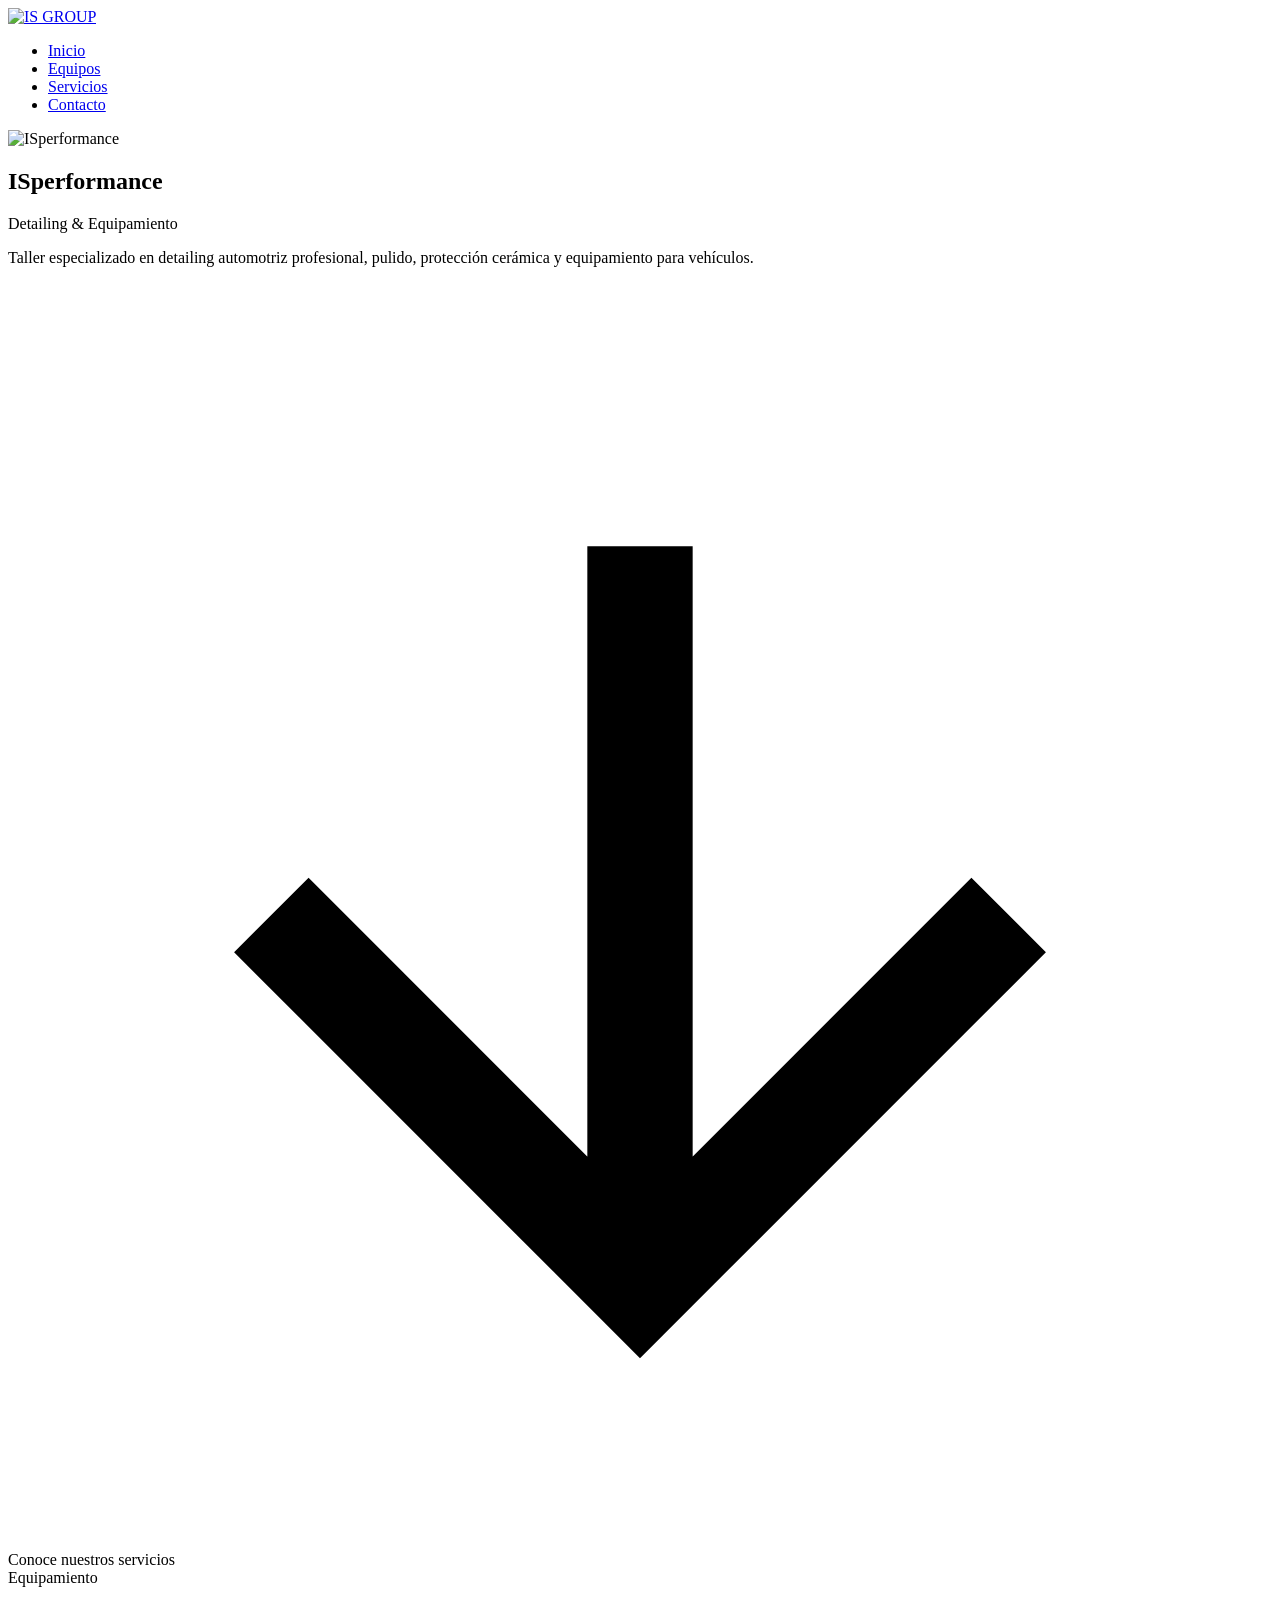
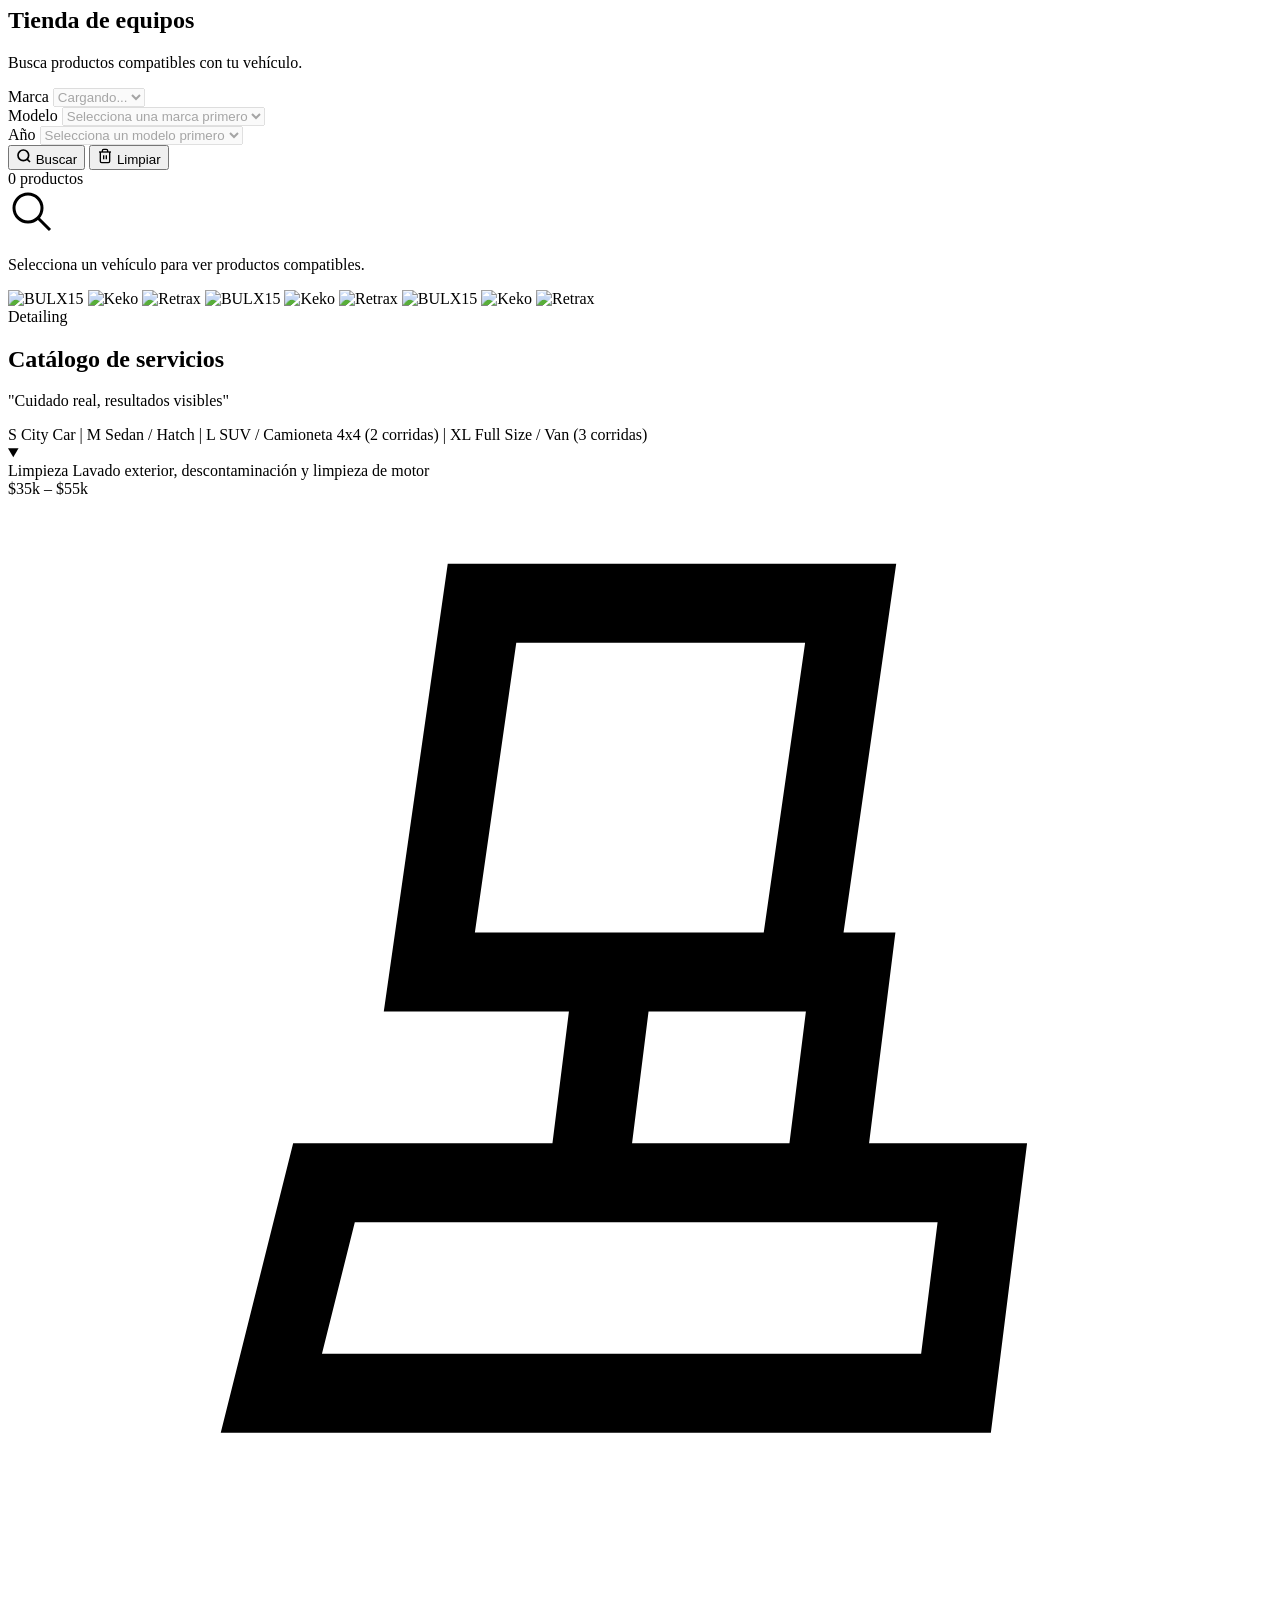
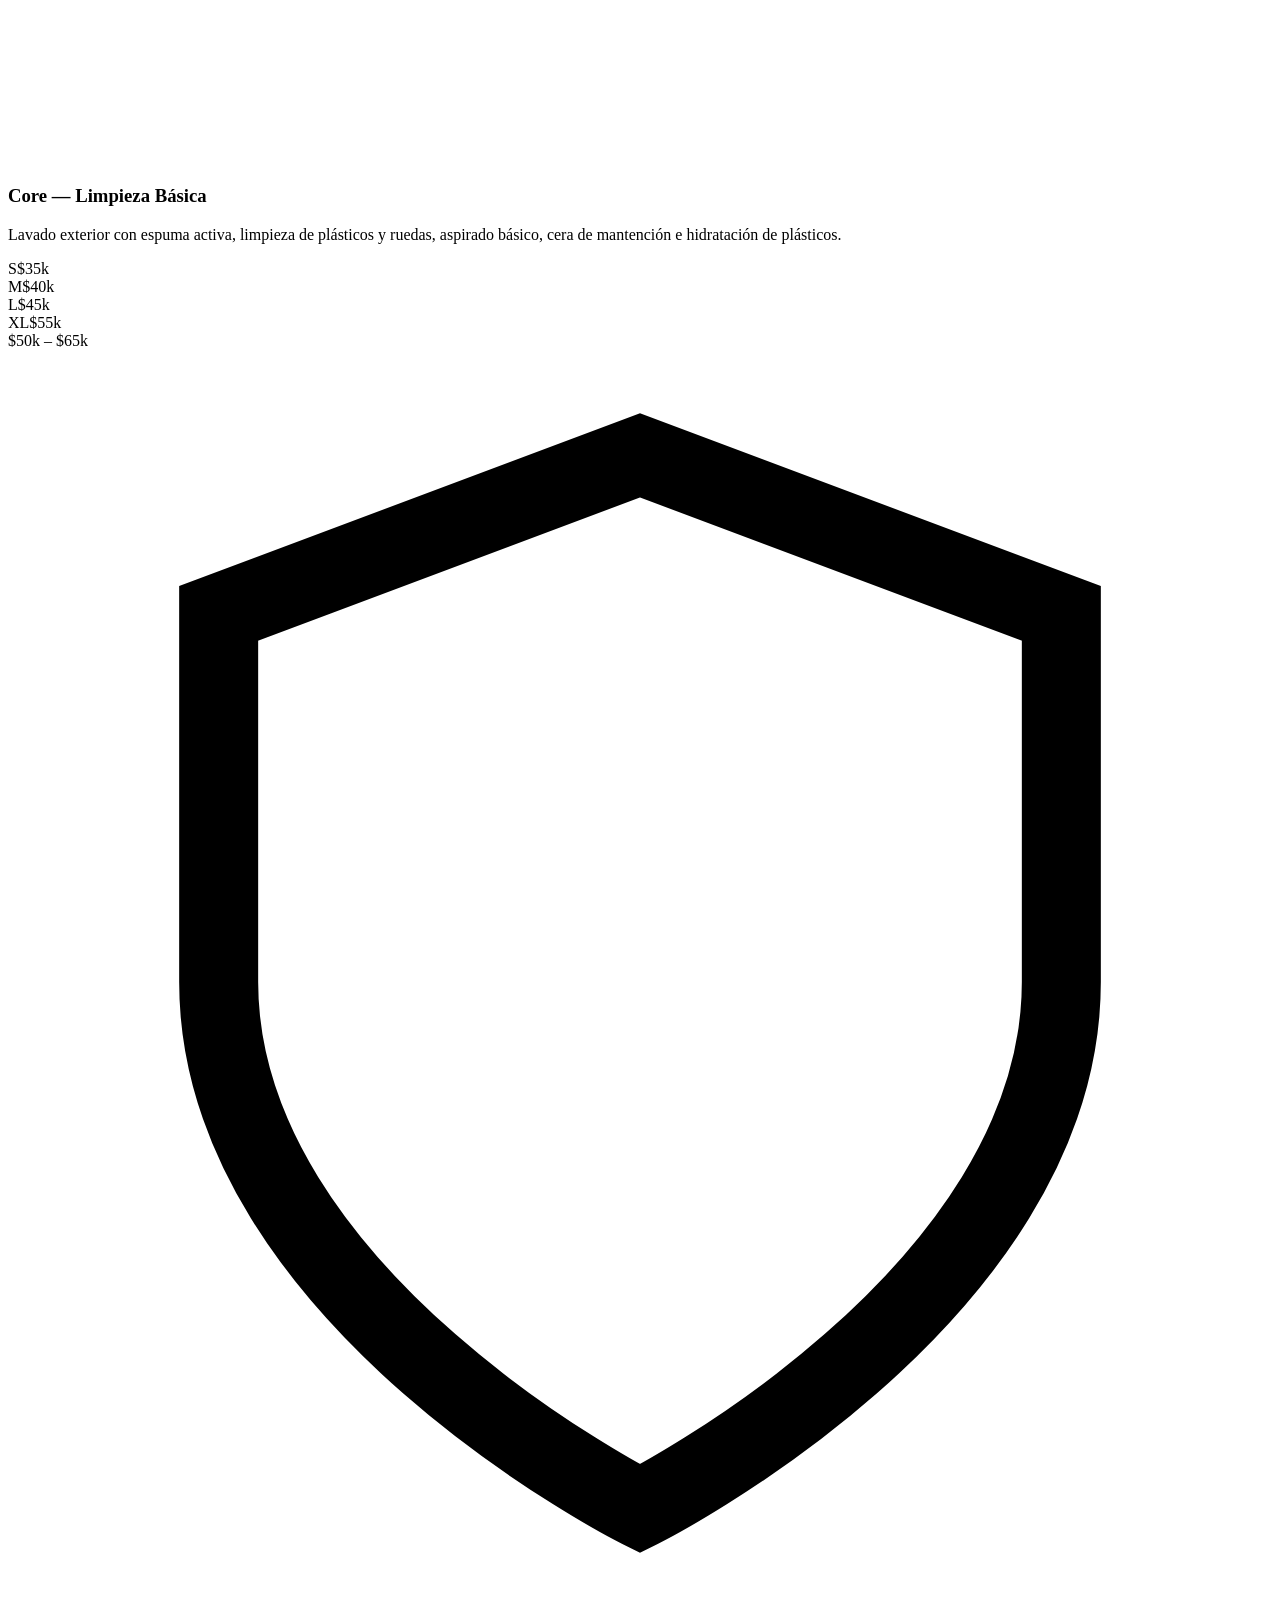
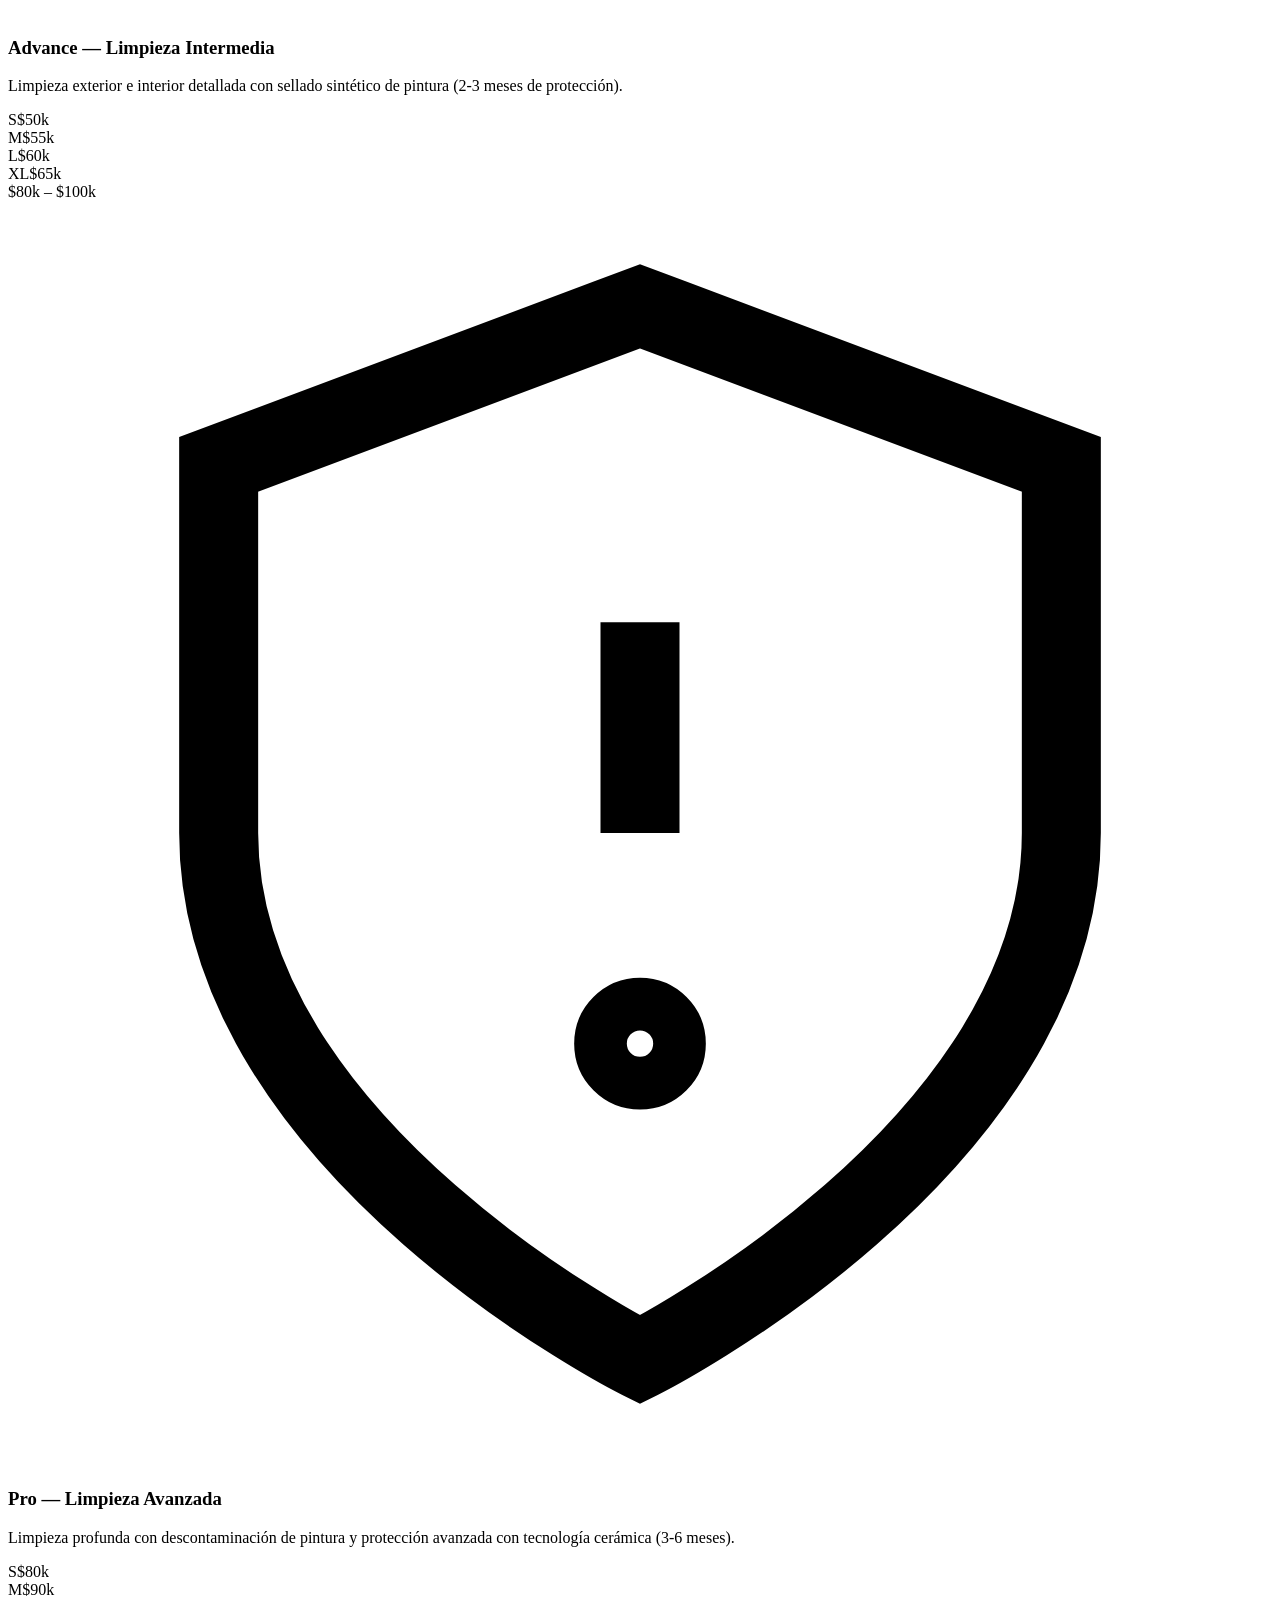
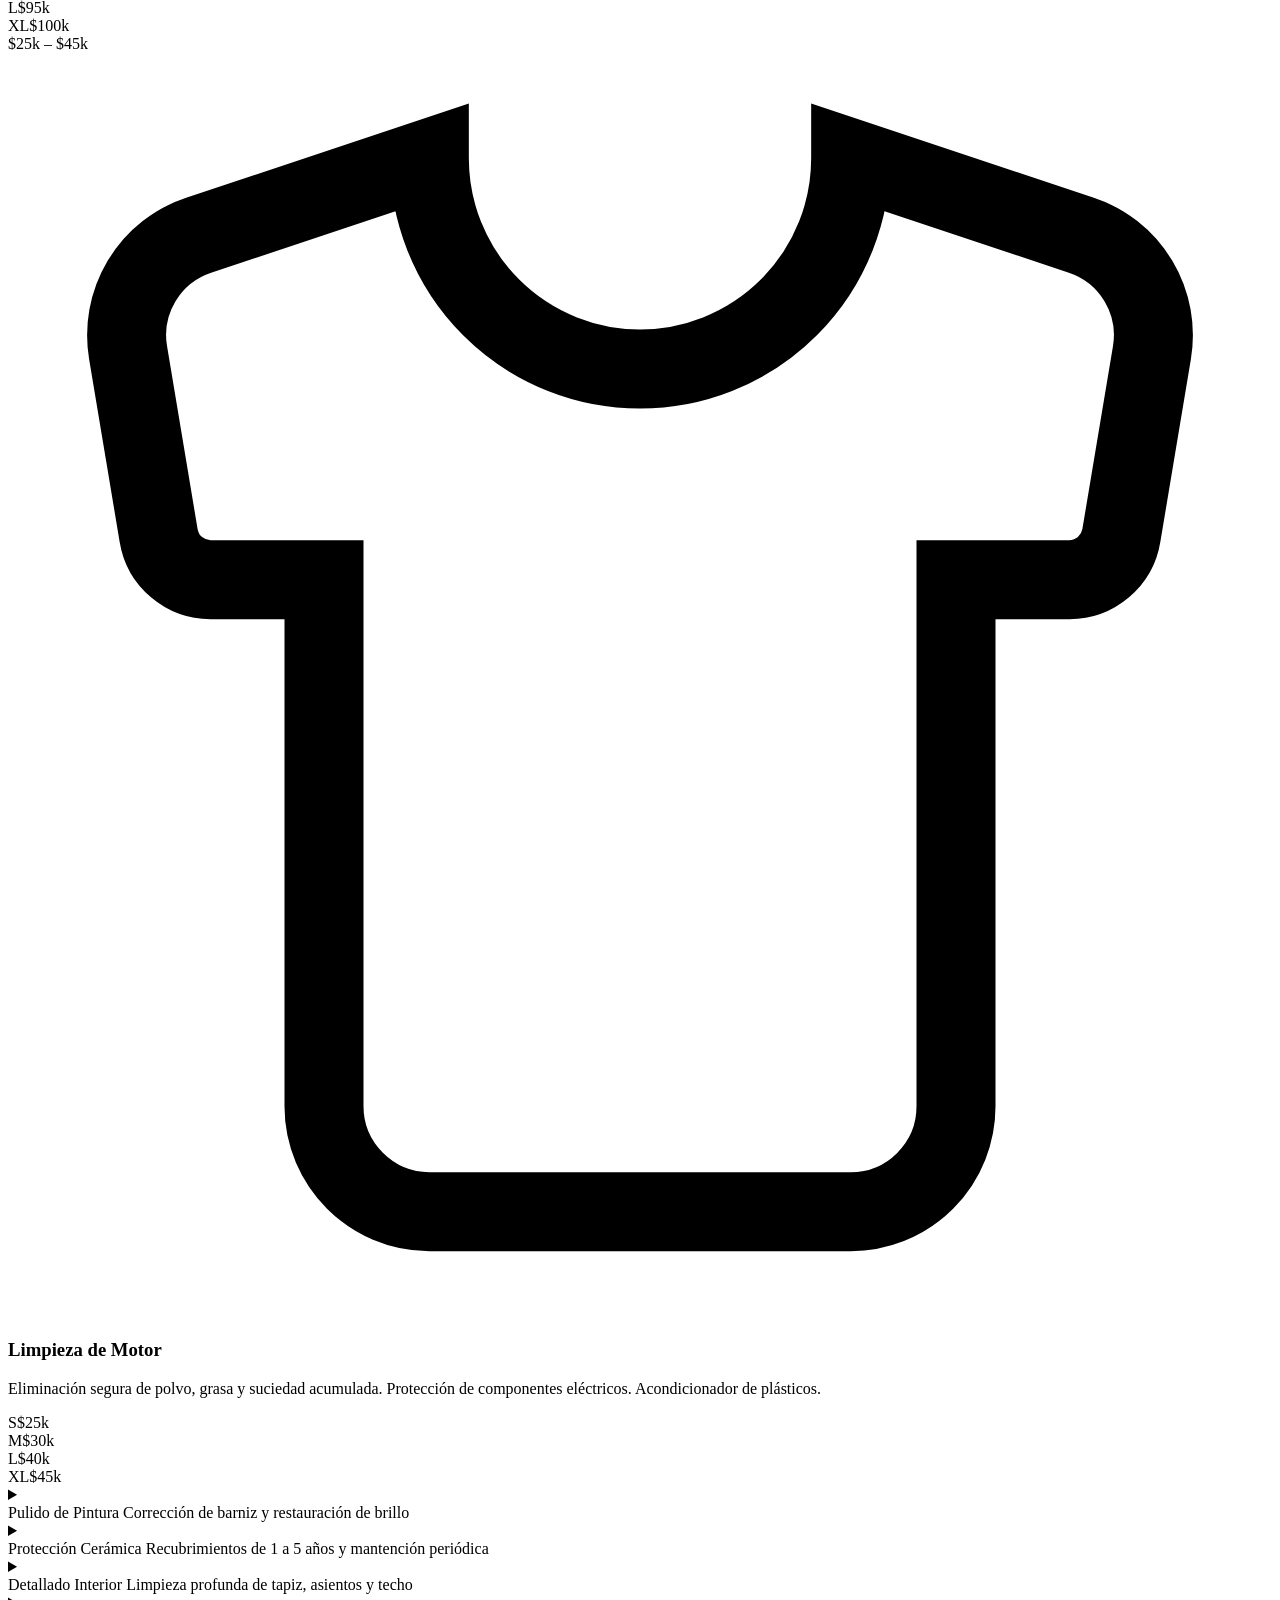
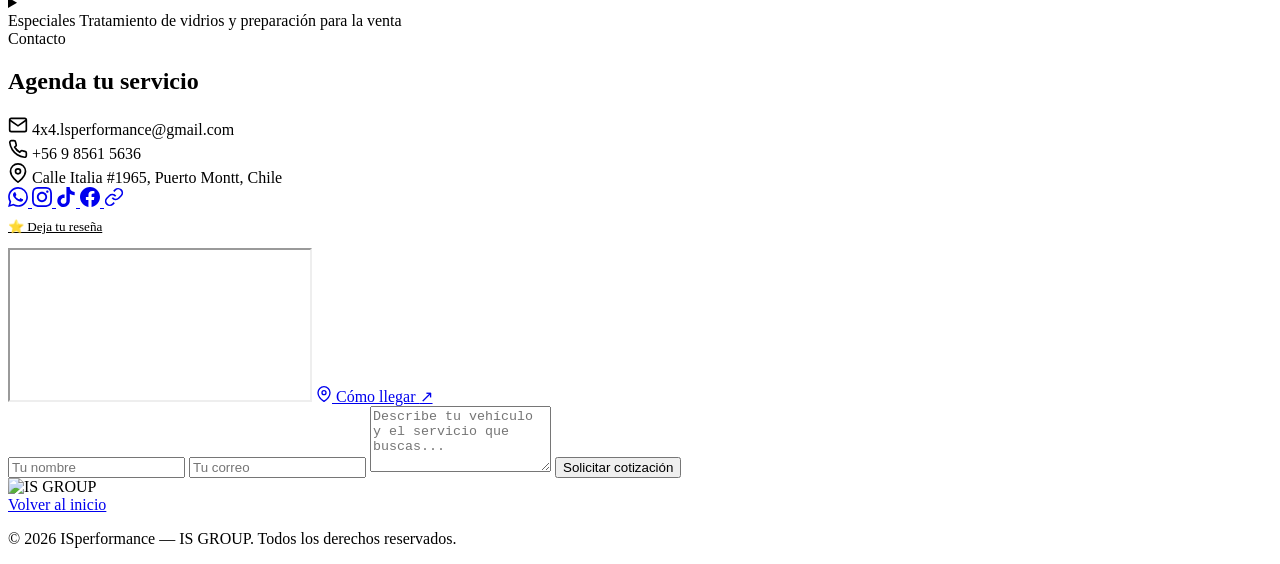
==== index.html @ ec6e4e6e "fix: emojis en mensaje WhatsApp usando unicode escape Co-Authored-By: Claude Sonnet 4.6 <noreply@ant" ====
<!DOCTYPE html>
<html lang="es">
<head>
  <meta charset="UTF-8" />
  <meta name="viewport" content="width=device-width, initial-scale=1.0" />
  <title>ISperformance - Detailing & Equipamiento</title>
  <meta name="description" content="ISperformance - Taller de detailing automotriz y equipamiento." />
  <link rel="preconnect" href="https://fonts.googleapis.com" />
  <link rel="preconnect" href="https://fonts.gstatic.com" crossorigin />
  <link href="https://fonts.googleapis.com/css2?family=Inter:wght@400;500;600;700;800;900&display=swap" rel="stylesheet" />
  <link rel="stylesheet" href="css/style.css?v=13" />
  <link rel="icon" type="image/png" href="assets/images/favicon.png" />
</head>
<body class="subpage isperformance-page">

  <!-- NAV -->
  <nav class="navbar">
    <div class="container nav-container">
      <a href="https://daretoh.github.io/ISGROUP/" class="logo">
        <img src="assets/images/ISGROUP-pb2.png" alt="IS GROUP" class="logo-img" />
      </a>
      <ul class="nav-links">
        <li><a href="https://daretoh.github.io/ISGROUP/" class="nav-link">Inicio</a></li>
        <li><a href="#equipos" class="nav-link">Equipos</a></li>
        <li><a href="#servicios" class="nav-link active">Servicios</a></li>
        <li><a href="#contacto" class="nav-link">Contacto</a></li>
      </ul>
    </div>
  </nav>

  <!-- HERO -->
  <section class="page-hero slide-section slide-center">
    <div class="container page-hero-content">
      <div class="page-hero-logo">
        <img src="assets/images/ISperformanceLogo.png" alt="ISperformance" />
      </div>
      <h1 class="page-hero-title">ISperformance</h1>
      <p class="page-hero-sub">Detailing &amp; Equipamiento</p>
      <p class="page-hero-desc">
        Taller especializado en detailing automotriz profesional,
        pulido, protección cerámica y equipamiento para vehículos.
      </p>
    </div>
    <div class="scroll-hint">
      <svg viewBox="0 0 24 24" fill="none" stroke="currentColor" stroke-width="2"><path d="M12 5v14M5 12l7 7 7-7"/></svg>
      <span>Conoce nuestros servicios</span>
    </div>
  </section>

  <!-- EQUIPOS / TIENDA -->
  <section class="equipos-tienda slide-section slide-top bg-slide-dim reveal" id="equipos">
    <div class="container">
      <div class="section-header">
        <span class="section-tag">Equipamiento</span>
        <h2 class="section-title">Tienda de equipos</h2>
        <p class="section-desc">Busca productos compatibles con tu vehículo.</p>
      </div>

      <div class="filtro-card">
        <div class="filtro-grid">
          <div class="filtro-field">
            <label for="filtro-marca">Marca</label>
            <select id="filtro-marca" disabled>
              <option value="">Cargando...</option>
            </select>
          </div>
          <div class="filtro-field">
            <label for="filtro-modelo">Modelo</label>
            <select id="filtro-modelo" disabled>
              <option value="">Selecciona una marca primero</option>
            </select>
          </div>
          <div class="filtro-field">
            <label for="filtro-ano">Año</label>
            <select id="filtro-ano" disabled>
              <option value="">Selecciona un modelo primero</option>
            </select>
          </div>
          <div class="filtro-actions">
            <button class="btn btn-primary" id="filtro-buscar">
              <svg width="16" height="16" viewBox="0 0 24 24" fill="none" stroke="currentColor" stroke-width="2.5"><circle cx="11" cy="11" r="8"/><path d="m21 21-4.35-4.35"/></svg>
              Buscar
            </button>
            <button class="btn btn-secondary" id="filtro-limpiar">
              <svg width="16" height="16" viewBox="0 0 24 24" fill="none" stroke="currentColor" stroke-width="2"><path d="M3 6h18"/><path d="M8 6V4a2 2 0 0 1 2-2h4a2 2 0 0 1 2 2v2"/><path d="M19 6v14a2 2 0 0 1-2 2H7a2 2 0 0 1-2-2V6"/><path d="M10 11v6"/><path d="M14 11v6"/></svg>
              Limpiar
            </button>
          </div>
        </div>
      </div>

      <div class="equipos-total" id="equipos-total">0 productos</div>

      <div id="equipos-resultados">
        <div class="equipos-empty">
          <svg width="48" height="48" viewBox="0 0 24 24" fill="none" stroke="currentColor" stroke-width="1.5"><path d="M21 21l-6-6m2-5a7 7 0 11-14 0 7 7 0 0114 0z"/></svg>
          <p>Selecciona un vehículo para ver productos compatibles.</p>
        </div>
      </div>
    </div>
  </section>

  <!-- MARCAS / PROVEEDORES -->
  <section class="marcas slide-section" id="marcas">
    <div class="container">
      <div class="marcas-track">
        <div class="marcas-strip">
          <img src="img/logos/BULX15_LOGO.png" alt="BULX15" loading="lazy" />
          <img src="img/logos/LOGO_KEKO.png" alt="Keko" loading="lazy" />
          <img src="img/logos/RETRAX.png" alt="Retrax" loading="lazy" />
          <img src="img/logos/BULX15_LOGO.png" alt="BULX15" loading="lazy" />
          <img src="img/logos/LOGO_KEKO.png" alt="Keko" loading="lazy" />
          <img src="img/logos/RETRAX.png" alt="Retrax" loading="lazy" />
          <img src="img/logos/BULX15_LOGO.png" alt="BULX15" loading="lazy" />
          <img src="img/logos/LOGO_KEKO.png" alt="Keko" loading="lazy" />
          <img src="img/logos/RETRAX.png" alt="Retrax" loading="lazy" />
        </div>
      </div>
    </div>
  </section>

  <!-- SERVICIOS DETAILING -->
  <section class="servicios slide-section slide-top bg-slide-alt reveal" id="servicios">
    <div class="container">
      <div class="section-header">
        <span class="section-tag">Detailing</span>
        <h2 class="section-title">Catálogo de servicios</h2>
        <p class="section-desc">"Cuidado real, resultados visibles"</p>
      </div>

      <div class="size-legend">
        <span class="size-tag">S</span> City Car <span class="size-div">|</span>
        <span class="size-tag">M</span> Sedan / Hatch <span class="size-div">|</span>
        <span class="size-tag">L</span> SUV / Camioneta 4x4 (2 corridas) <span class="size-div">|</span>
        <span class="size-tag">XL</span> Full Size / Van (3 corridas)
      </div>

      <details class="serv-cat-details" open>
        <summary class="serv-cat-summary">
          <div class="serv-cat-summary-left">
            <span class="serv-cat-title">Limpieza</span>
            <span class="serv-cat-resumen">Lavado exterior, descontaminación y limpieza de motor</span>
          </div>
        </summary>
        <div class="servicios-grid">
          <article class="servicio-card">
            <div class="servicio-price">$35k – $55k</div>
            <div class="servicio-icon">
              <svg viewBox="0 0 24 24" fill="none" stroke="currentColor" stroke-width="1.5"><path d="M14.5 2H9l-1 7h8l-.5 4H6l-1 4h13l.5-4H11l.5-4H15l1-7Z"/></svg>
            </div>
            <h3>Core — Limpieza Básica</h3>
            <p>Lavado exterior con espuma activa, limpieza de plásticos y ruedas, aspirado básico, cera de mantención e hidratación de plásticos.</p>
            <div class="servicio-grid-precios">
              <div class="servicio-size-row"><span class="size-label">S</span><span class="price-label">$35k</span></div>
              <div class="servicio-size-row"><span class="size-label">M</span><span class="price-label">$40k</span></div>
              <div class="servicio-size-row"><span class="size-label">L</span><span class="price-label">$45k</span></div>
              <div class="servicio-size-row"><span class="size-label">XL</span><span class="price-label">$55k</span></div>
            </div>
          </article>
          <article class="servicio-card">
            <div class="servicio-price">$50k – $65k</div>
            <div class="servicio-icon">
              <svg viewBox="0 0 24 24" fill="none" stroke="currentColor" stroke-width="1.5"><path d="M12 22s8-4 8-10V5l-8-3-8 3v7c0 6 8 10 8 10z"/></svg>
            </div>
            <h3>Advance — Limpieza Intermedia</h3>
            <p>Limpieza exterior e interior detallada con sellado sintético de pintura (2-3 meses de protección).</p>
            <div class="servicio-grid-precios">
              <div class="servicio-size-row"><span class="size-label">S</span><span class="price-label">$50k</span></div>
              <div class="servicio-size-row"><span class="size-label">M</span><span class="price-label">$55k</span></div>
              <div class="servicio-size-row"><span class="size-label">L</span><span class="price-label">$60k</span></div>
              <div class="servicio-size-row"><span class="size-label">XL</span><span class="price-label">$65k</span></div>
            </div>
          </article>
          <article class="servicio-card">
            <div class="servicio-price">$80k – $100k</div>
            <div class="servicio-icon">
              <svg viewBox="0 0 24 24" fill="none" stroke="currentColor" stroke-width="1.5"><path d="M12 22s8-4 8-10V5l-8-3-8 3v7c0 6 8 10 8 10z"/><path d="M12 8v4"/><circle cx="12" cy="16" r=".5"/></svg>
            </div>
            <h3>Pro — Limpieza Avanzada</h3>
            <p>Limpieza profunda con descontaminación de pintura y protección avanzada con tecnología cerámica (3-6 meses).</p>
            <div class="servicio-grid-precios">
              <div class="servicio-size-row"><span class="size-label">S</span><span class="price-label">$80k</span></div>
              <div class="servicio-size-row"><span class="size-label">M</span><span class="price-label">$90k</span></div>
              <div class="servicio-size-row"><span class="size-label">L</span><span class="price-label">$95k</span></div>
              <div class="servicio-size-row"><span class="size-label">XL</span><span class="price-label">$100k</span></div>
            </div>
          </article>
          <article class="servicio-card">
            <div class="servicio-price">$25k – $45k</div>
            <div class="servicio-icon">
              <svg viewBox="0 0 24 24" fill="none" stroke="currentColor" stroke-width="1.5"><path d="M20.38 3.46 16 2a4 4 0 0 1-8 0L3.62 3.46a2 2 0 0 0-1.34 2.23l.58 3.47a1 1 0 0 0 .99.84H6v10c0 1.1.9 2 2 2h8a2 2 0 0 0 2-2V10h2.15a1 1 0 0 0 .99-.84l.58-3.47a2 2 0 0 0-1.34-2.23z"/></svg>
            </div>
            <h3>Limpieza de Motor</h3>
            <p>Eliminación segura de polvo, grasa y suciedad acumulada. Protección de componentes eléctricos. Acondicionador de plásticos.</p>
            <div class="servicio-grid-precios">
              <div class="servicio-size-row"><span class="size-label">S</span><span class="price-label">$25k</span></div>
              <div class="servicio-size-row"><span class="size-label">M</span><span class="price-label">$30k</span></div>
              <div class="servicio-size-row"><span class="size-label">L</span><span class="price-label">$40k</span></div>
              <div class="servicio-size-row"><span class="size-label">XL</span><span class="price-label">$45k</span></div>
            </div>
          </article>
        </div>
      </details>

      <details class="serv-cat-details">
        <summary class="serv-cat-summary">
          <div class="serv-cat-summary-left">
            <span class="serv-cat-title">Pulido de Pintura</span>
            <span class="serv-cat-resumen">Corrección de barniz y restauración de brillo</span>
          </div>
        </summary>
        <div class="servicios-grid">
          <article class="servicio-card">
            <div class="servicio-price">$120k – $170k</div>
            <div class="servicio-icon">
              <svg viewBox="0 0 24 24" fill="none" stroke="currentColor" stroke-width="1.5"><circle cx="12" cy="12" r="3"/><path d="M12 1v2M12 21v2M4.22 4.22l1.42 1.42M18.36 18.36l1.42 1.42M1 12h2M21 12h2M4.22 19.78l1.42-1.42M18.36 5.64l1.42-1.42"/></svg>
            </div>
            <h3>Pulido Estándar</h3>
            <p>Corrección estética del barniz, eliminación visible de rayas superficiales y mejora notable del brillo. 9-11 hrs. Recomendado con tratamiento cerámico (1-2 años).</p>
            <div class="servicio-grid-precios">
              <div class="servicio-size-row"><span class="size-label">S</span><span class="price-label">$120k</span></div>
              <div class="servicio-size-row"><span class="size-label">M</span><span class="price-label">$140k</span></div>
              <div class="servicio-size-row"><span class="size-label">L</span><span class="price-label">$150k</span></div>
              <div class="servicio-size-row"><span class="size-label">XL</span><span class="price-label">$170k</span></div>
            </div>
          </article>
          <article class="servicio-card">
            <div class="servicio-price">$170k – $230k</div>
            <div class="servicio-icon">
              <svg viewBox="0 0 24 24" fill="none" stroke="currentColor" stroke-width="1.5"><circle cx="12" cy="12" r="3"/><path d="M12 1v2M12 21v2M4.22 4.22l1.42 1.42M18.36 18.36l1.42 1.42M1 12h2M21 12h2M4.22 19.78l1.42-1.42M18.36 5.64l1.42-1.42"/><path d="M12 2L2 7l10 5 10-5-10-5z"/></svg>
            </div>
            <h3>Pulido Premium</h3>
            <p>Corrección avanzada del barniz, reducción de rayas medias y profundas, restauración profunda del brillo. 15-16 hrs. Incluye impermeabilizante de vidrios.</p>
            <div class="servicio-grid-precios">
              <div class="servicio-size-row"><span class="size-label">S</span><span class="price-label">$170k</span></div>
              <div class="servicio-size-row"><span class="size-label">M</span><span class="price-label">$190k</span></div>
              <div class="servicio-size-row"><span class="size-label">L</span><span class="price-label">$210k</span></div>
              <div class="servicio-size-row"><span class="size-label">XL</span><span class="price-label">$230k</span></div>
            </div>
          </article>
        </div>
      </details>

      <details class="serv-cat-details">
        <summary class="serv-cat-summary">
          <div class="serv-cat-summary-left">
            <span class="serv-cat-title">Protección Cerámica</span>
            <span class="serv-cat-resumen">Recubrimientos de 1 a 5 años y mantención periódica</span>
          </div>
        </summary>
        <div class="servicios-grid">
          <article class="servicio-card">
            <div class="servicio-price">$200k – $350k</div>
            <div class="servicio-icon">
              <svg viewBox="0 0 24 24" fill="none" stroke="currentColor" stroke-width="1.5"><path d="M12 22s8-4 8-10V5l-8-3-8 3v7c0 6 8 10 8 10z"/><polygon points="12 2 15.09 8.26 22 9.27 17 14.14 18.18 21.02 12 17.77 5.82 21.02 7 14.14 2 9.27 8.91 8.26 12 2"/></svg>
            </div>
            <h3>Cerámico 1 año</h3>
            <p>Protección cerámica con preparación completa. Incluye pulido de preparación, cerámico para pintura y vidrios. 2-3 días.</p>
            <div class="servicio-grid-precios">
              <div class="servicio-size-row"><span class="size-label">S</span><span class="price-label">$200k</span></div>
              <div class="servicio-size-row"><span class="size-label">M</span><span class="price-label">$250k</span></div>
              <div class="servicio-size-row"><span class="size-label">L</span><span class="price-label">$300k</span></div>
              <div class="servicio-size-row"><span class="size-label">XL</span><span class="price-label">$350k</span></div>
            </div>
          </article>
          <article class="servicio-card">
            <div class="servicio-price">$250k – $400k</div>
            <div class="servicio-icon">
              <svg viewBox="0 0 24 24" fill="none" stroke="currentColor" stroke-width="1.5"><path d="M12 22s8-4 8-10V5l-8-3-8 3v7c0 6 8 10 8 10z"/><polygon points="12 2 15.09 8.26 22 9.27 17 14.14 18.18 21.02 12 17.77 5.82 21.02 7 14.14 2 9.27 8.91 8.26 12 2"/><polygon points="12 2 15.09 8.26 22 9.27 17 14.14 18.18 21.02 12 17.77 5.82 21.02 7 14.14 2 9.27 8.91 8.26 12 2"/></svg>
            </div>
            <h3>Cerámico 2 años</h3>
            <p>Protección extendida con pulido estándar, limpieza de motor y tapiz. Recubrimiento cerámico con duración de 2 años. 2-3 días.</p>
            <div class="servicio-grid-precios">
              <div class="servicio-size-row"><span class="size-label">S</span><span class="price-label">$250k</span></div>
              <div class="servicio-size-row"><span class="size-label">M</span><span class="price-label">$300k</span></div>
              <div class="servicio-size-row"><span class="size-label">L</span><span class="price-label">$350k</span></div>
              <div class="servicio-size-row"><span class="size-label">XL</span><span class="price-label">$400k</span></div>
            </div>
          </article>
          <article class="servicio-card">
            <div class="servicio-price">$300k – $450k</div>
            <div class="servicio-icon">
              <svg viewBox="0 0 24 24" fill="none" stroke="currentColor" stroke-width="1.5"><path d="M12 22s8-4 8-10V5l-8-3-8 3v7c0 6 8 10 8 10z"/><polygon points="12 2 15.09 8.26 22 9.27 17 14.14 18.18 21.02 12 17.77 5.82 21.02 7 14.14 2 9.27 8.91 8.26 12 2"/><polygon points="12 2 15.09 8.26 22 9.27 17 14.14 18.18 21.02 12 17.77 5.82 21.02 7 14.14 2 9.27 8.91 8.26 12 2"/><polygon points="12 2 15.09 8.26 22 9.27 17 14.14 18.18 21.02 12 17.77 5.82 21.02 7 14.14 2 9.27 8.91 8.26 12 2"/></svg>
            </div>
            <h3>Cerámico 5 años</h3>
            <p>Protección máxima con pulido técnico avanzado. Mayor corrección estética y preparación óptima. 3-4 días.</p>
            <div class="servicio-grid-precios">
              <div class="servicio-size-row"><span class="size-label">S</span><span class="price-label">$300k</span></div>
              <div class="servicio-size-row"><span class="size-label">M</span><span class="price-label">$350k</span></div>
              <div class="servicio-size-row"><span class="size-label">L</span><span class="price-label">$400k</span></div>
              <div class="servicio-size-row"><span class="size-label">XL</span><span class="price-label">$450k</span></div>
            </div>
          </article>
          <article class="servicio-card">
            <div class="servicio-price">$45k – $65k</div>
            <div class="servicio-icon">
              <svg viewBox="0 0 24 24" fill="none" stroke="currentColor" stroke-width="1.5"><path d="M12 22s8-4 8-10V5l-8-3-8 3v7c0 6 8 10 8 10z"/><path d="M9 12h6"/><path d="M12 9v6"/></svg>
            </div>
            <h3>Mantención Cerámica</h3>
            <p>Cuidado periódico para extender la vida del tratamiento cerámico. Lavado seguro con shampoo pH neutro, reactivación hidrofóbica. 1.5-2.5 hrs.</p>
            <div class="servicio-grid-precios">
              <div class="servicio-size-row"><span class="size-label">S</span><span class="price-label">$45k</span></div>
              <div class="servicio-size-row"><span class="size-label">M</span><span class="price-label">$50k</span></div>
              <div class="servicio-size-row"><span class="size-label">L</span><span class="price-label">$55k</span></div>
              <div class="servicio-size-row"><span class="size-label">XL</span><span class="price-label">$65k</span></div>
            </div>
          </article>
        </div>
      </details>

      <details class="serv-cat-details">
        <summary class="serv-cat-summary">
          <div class="serv-cat-summary-left">
            <span class="serv-cat-title">Detallado Interior</span>
            <span class="serv-cat-resumen">Limpieza profunda de tapiz, asientos y techo</span>
          </div>
        </summary>
        <div class="servicios-grid">
          <article class="servicio-card">
            <div class="servicio-price">$130k – $200k</div>
            <div class="servicio-icon">
              <svg viewBox="0 0 24 24" fill="none" stroke="currentColor" stroke-width="1.5"><path d="M20 21v-2a4 4 0 0 0-4-4H8a4 4 0 0 0-4 4v2"/><circle cx="12" cy="7" r="4"/></svg>
            </div>
            <h3>Detallado Integral Interior</h3>
            <p>Limpieza profunda y restauración interior: tapiz, asientos, alfombras, cielo, plásticos y eliminación de olores. 1-2 días.</p>
            <div class="servicio-grid-precios">
              <div class="servicio-size-row"><span class="size-label">S</span><span class="price-label">$130k</span></div>
              <div class="servicio-size-row"><span class="size-label">M</span><span class="price-label">$150k</span></div>
              <div class="servicio-size-row"><span class="size-label">L</span><span class="price-label">$170k</span></div>
              <div class="servicio-size-row"><span class="size-label">XL</span><span class="price-label">$200k</span></div>
            </div>
          </article>
          <article class="servicio-card">
            <div class="servicio-price">$260k – $400k</div>
            <div class="servicio-icon">
              <svg viewBox="0 0 24 24" fill="none" stroke="currentColor" stroke-width="1.5"><path d="M12 22s8-4 8-10V5l-8-3-8 3v7c0 6 8 10 8 10z"/><circle cx="12" cy="7" r="4"/></svg>
            </div>
            <h3>Detallado Integral Full</h3>
            <p>Restauración estética completa interior y exterior. Descontaminación, limpieza de motor, asientos, techo y protección cerámica 3-6 meses.</p>
            <div class="servicio-grid-precios">
              <div class="servicio-size-row"><span class="size-label">S</span><span class="price-label">$260k</span></div>
              <div class="servicio-size-row"><span class="size-label">M</span><span class="price-label">$300k</span></div>
              <div class="servicio-size-row"><span class="size-label">L</span><span class="price-label">$340k</span></div>
              <div class="servicio-size-row"><span class="size-label">XL</span><span class="price-label">$400k</span></div>
            </div>
          </article>
          <article class="servicio-card">
            <div class="servicio-price">$80k – $100k</div>
            <div class="servicio-icon">
              <svg viewBox="0 0 24 24" fill="none" stroke="currentColor" stroke-width="1.5"><path d="M19 3H5a2 2 0 0 0-2 2v14a2 2 0 0 0 2 2h14a2 2 0 0 0 2-2V5a2 2 0 0 0-2-2z"/><path d="M9 3v18"/></svg>
            </div>
            <h3>Limpieza Profunda de Asientos</h3>
            <p>Lavado y extracción de asientos con bactericida, eliminación de manchas y olores. Acondicionador de cuero si aplica.</p>
            <div class="servicio-grid-precios one-row">
              <div class="servicio-size-row"><span class="size-label">2 corridas</span><span class="price-label">$80k</span></div>
              <div class="servicio-size-row"><span class="size-label">3 corridas</span><span class="price-label">$100k</span></div>
            </div>
          </article>
          <article class="servicio-card">
            <div class="servicio-price">Desde $40k</div>
            <div class="servicio-icon">
              <svg viewBox="0 0 24 24" fill="none" stroke="currentColor" stroke-width="1.5"><path d="M2 22 16 8"/><path d="M8 8a6 6 0 0 0 6-6"/><path d="M6 6a4 4 0 0 0 4-4"/></svg>
            </div>
            <h3>Tratamiento Interior de Techo</h3>
            <p>Limpieza cuidadosa del techo con productos seguros para telas delicadas. Sellado textil hidrorrepelente opcional.</p>
            <div class="servicio-grid-precios one-row">
              <div class="servicio-size-row"><span class="size-label">Limpieza</span><span class="price-label">$40k</span></div>
              <div class="servicio-size-row"><span class="size-label">+ Protección</span><span class="price-label">$70k</span></div>
            </div>
          </article>
        </div>
      </details>

      <details class="serv-cat-details">
        <summary class="serv-cat-summary">
          <div class="serv-cat-summary-left">
            <span class="serv-cat-title">Especiales</span>
            <span class="serv-cat-resumen">Tratamiento de vidrios y preparación para la venta</span>
          </div>
        </summary>
        <div class="servicios-grid">
          <article class="servicio-card">
            <div class="servicio-price">$30k – $70k</div>
            <div class="servicio-icon">
              <svg viewBox="0 0 24 24" fill="none" stroke="currentColor" stroke-width="1.5"><rect x="2" y="3" width="20" height="14" rx="2"/><path d="M8 21h8"/><path d="M12 17v4"/></svg>
            </div>
            <h3>Tratamiento de Vidrios</h3>
            <p>Limpieza profunda + sellado cerámico hidrorrepelente. Mejora visibilidad bajo lluvia. Parabrisas: $20k, laterales: $5k c/u.</p>
            <div class="servicio-grid-precios three-col">
              <div class="servicio-size-row"><span class="size-label">4 vidrios</span><span class="price-label">$30k</span></div>
              <div class="servicio-size-row"><span class="size-label">6 vidrios</span><span class="price-label">$40k</span></div>
              <div class="servicio-size-row"><span class="size-label">8 vidrios</span><span class="price-label">$70k</span></div>
            </div>
          </article>
          <article class="servicio-card">
            <div class="servicio-price">$90k – $150k</div>
            <div class="servicio-icon">
              <svg viewBox="0 0 24 24" fill="none" stroke="currentColor" stroke-width="1.5"><path d="M21 10c0 7-9 13-9 13s-9-6-9-13a9 9 0 0 1 18 0z"/><circle cx="12" cy="10" r="3"/></svg>
            </div>
            <h3>Preparación para la Venta</h3>
            <p>Mejora la presentación del vehículo: lavado detallado, pulido rápido de realce, limpieza de motor y encerado con máquina DA.</p>
            <div class="servicio-grid-precios">
              <div class="servicio-size-row"><span class="size-label">S</span><span class="price-label">$90k</span></div>
              <div class="servicio-size-row"><span class="size-label">M</span><span class="price-label">$110k</span></div>
              <div class="servicio-size-row"><span class="size-label">L</span><span class="price-label">$130k</span></div>
              <div class="servicio-size-row"><span class="size-label">XL</span><span class="price-label">$150k</span></div>
            </div>
          </article>
        </div>
      </details>

    </div>
  </section>

  <!-- CONTACTO -->
  <section class="contacto slide-section slide-center bg-slide-dark reveal" id="contacto">
    <div class="container">
      <div class="section-header">
        <span class="section-tag">Contacto</span>
        <h2 class="section-title">Agenda tu servicio</h2>
      </div>
      <div class="contacto-grid">
        <div class="contacto-info">
          <div class="contacto-item">
            <svg width="20" height="20" viewBox="0 0 24 24" fill="none" stroke="currentColor" stroke-width="2"><path d="M4 4h16c1.1 0 2 .9 2 2v12c0 1.1-.9 2-2 2H4c-1.1 0-2-.9-2-2V6c0-1.1.9-2 2-2z"/><polyline points="22,6 12,13 2,6"/></svg>
            <span>4x4.lsperformance@gmail.com</span>
          </div>
          <div class="contacto-item">
            <svg width="20" height="20" viewBox="0 0 24 24" fill="none" stroke="currentColor" stroke-width="2"><path d="M22 16.92v3a2 2 0 0 1-2.18 2 19.79 19.79 0 0 1-8.63-3.07 19.5 19.5 0 0 1-6-6 19.79 19.79 0 0 1-3.07-8.67A2 2 0 0 1 4.11 2h3a2 2 0 0 1 2 1.72 12.84 12.84 0 0 0 .7 2.81 2 2 0 0 1-.45 2.11L8.09 9.91a16 16 0 0 0 6 6l1.27-1.27a2 2 0 0 1 2.11-.45 12.84 12.84 0 0 0 2.81.7A2 2 0 0 1 22 16.92z"/></svg>
            <span>+56 9 8561 5636</span>
          </div>
          <div class="contacto-item">
            <svg width="20" height="20" viewBox="0 0 24 24" fill="none" stroke="currentColor" stroke-width="2"><path d="M21 10c0 7-9 13-9 13s-9-6-9-13a9 9 0 0 1 18 0z"/><circle cx="12" cy="10" r="3"/></svg>
            <span>Calle Italia #1965, Puerto Montt, Chile</span>
          </div>
          <div class="contacto-social">
            <a href="https://wa.me/56985615636" target="_blank" rel="noopener noreferrer" class="social-link" title="WhatsApp">
              <svg width="20" height="20" viewBox="0 0 24 24" fill="currentColor"><path d="M17.472 14.382c-.297-.149-1.758-.867-2.03-.967-.273-.099-.471-.148-.67.15-.197.297-.767.966-.94 1.164-.173.199-.347.223-.644.075-.297-.15-1.255-.463-2.39-1.475-.883-.788-1.48-1.761-1.653-2.059-.173-.297-.018-.458.13-.606.134-.133.298-.347.446-.52.149-.174.198-.298.298-.497.099-.198.05-.371-.025-.52-.075-.149-.669-1.612-.916-2.207-.242-.579-.487-.5-.669-.51-.173-.008-.371-.01-.57-.01-.198 0-.52.074-.792.372-.272.297-1.04 1.016-1.04 2.479 0 1.462 1.065 2.875 1.213 3.074.149.198 2.096 3.2 5.077 4.487.709.306 1.262.489 1.694.625.712.227 1.36.195 1.871.118.571-.085 1.758-.719 2.006-1.413.248-.694.248-1.289.173-1.413-.074-.124-.272-.198-.57-.347m-5.421 7.403h-.004a9.87 9.87 0 01-5.031-1.378l-.361-.214-3.741.982.998-3.648-.235-.374a9.86 9.86 0 01-1.51-5.26c.001-5.45 4.436-9.884 9.888-9.884 2.64 0 5.122 1.03 6.988 2.898a9.825 9.825 0 012.893 6.994c-.003 5.45-4.437 9.884-9.885 9.884m8.413-18.297A11.815 11.815 0 0012.05 0C5.495 0 .16 5.335.157 11.892c0 2.096.547 4.142 1.588 5.945L.057 24l6.305-1.654a11.882 11.882 0 005.683 1.448h.005c6.554 0 11.89-5.335 11.893-11.893a11.821 11.821 0 00-3.48-8.413z"/></svg>
            </a>
            <a href="https://www.instagram.com/lsperformance.pm/" target="_blank" rel="noopener noreferrer" class="social-link" title="Instagram">
              <svg width="20" height="20" viewBox="0 0 24 24" fill="currentColor"><path d="M12 2.163c3.204 0 3.584.012 4.85.07 3.252.148 4.771 1.691 4.919 4.919.058 1.265.069 1.645.069 4.849 0 3.205-.012 3.584-.069 4.849-.149 3.225-1.664 4.771-4.919 4.919-1.266.058-1.644.07-4.85.07-3.204 0-3.584-.012-4.849-.07-3.26-.149-4.771-1.699-4.919-4.92-.058-1.265-.07-1.644-.07-4.849 0-3.204.013-3.583.07-4.849.149-3.227 1.664-4.771 4.919-4.919 1.266-.057 1.645-.069 4.849-.069zM12 0C8.741 0 8.333.014 7.053.072 2.695.272.273 2.69.073 7.052.014 8.333 0 8.741 0 12c0 3.259.014 3.668.072 4.948.2 4.358 2.618 6.78 6.98 6.98C8.333 23.986 8.741 24 12 24c3.259 0 3.668-.014 4.948-.072 4.354-.2 6.782-2.618 6.979-6.98.059-1.28.073-1.689.073-4.948 0-3.259-.014-3.667-.072-4.947-.196-4.354-2.617-6.78-6.979-6.98C15.668.014 15.259 0 12 0zm0 5.838c-3.403 0-6.162 2.759-6.162 6.162S8.597 18.162 12 18.162 18.162 15.403 18.162 12 15.403 5.838 12 5.838zm0 10.162c-2.209 0-4-1.79-4-4 0-2.209 1.791-4 4-4s4 1.791 4 4c0 2.21-1.791 4-4 4zm6.406-11.845c-.796 0-1.441.645-1.441 1.44s.645 1.44 1.441 1.44c.795 0 1.439-.645 1.439-1.44s-.644-1.44-1.439-1.44z"/></svg>
            </a>
            <a href="https://www.tiktok.com/@isperformanceptomontt" target="_blank" rel="noopener noreferrer" class="social-link" title="TikTok">
              <svg width="20" height="20" viewBox="0 0 24 24" fill="currentColor"><path d="M12.525.02c1.31-.02 2.61-.01 3.91-.02.08 1.53.63 3.09 1.75 4.17 1.12 1.11 2.7 1.62 4.24 1.79v4.03c-1.44-.05-2.89-.35-4.2-.97-.57-.26-1.1-.59-1.62-.93-.01 2.92.01 5.84-.02 8.75-.08 1.4-.54 2.79-1.35 3.94-1.31 1.92-3.58 3.17-5.91 3.21-1.43.08-2.86-.31-4.08-1.03-2.02-1.19-3.44-3.37-3.65-5.71-.02-.5-.03-1-.01-1.49.18-1.9 1.12-3.72 2.58-4.96 1.66-1.44 3.98-2.13 6.15-1.72.02 1.48-.04 2.96-.04 4.44-.99-.32-2.15-.23-3.02.37-.63.41-1.11 1.04-1.36 1.75-.21.51-.15 1.07-.14 1.61.24 1.64 1.82 3.02 3.5 2.87 1.12-.01 2.19-.66 2.77-1.61.19-.33.4-.67.41-1.06.1-1.79.06-3.57.07-5.36.01-4.03-.01-8.05.02-12.07z"/></svg>
            </a>
            <a href="https://www.facebook.com/profile.php?id=61585534560813" target="_blank" rel="noopener noreferrer" class="social-link" title="Facebook">
              <svg width="20" height="20" viewBox="0 0 24 24" fill="currentColor"><path d="M24 12.073c0-6.627-5.373-12-12-12s-12 5.373-12 12c0 5.99 4.388 10.954 10.125 11.854v-8.385H7.078v-3.47h3.047V9.43c0-3.007 1.792-4.669 4.533-4.669 1.312 0 2.686.235 2.686.235v2.953H15.83c-1.491 0-1.956.925-1.956 1.874v2.25h3.328l-.532 3.47h-2.796v8.385C19.612 23.027 24 18.062 24 12.073z"/></svg>
            </a>
            <a href="https://linktr.ee/isperformance.pm" target="_blank" rel="noopener noreferrer" class="social-link" title="Linktree">
              <svg width="20" height="20" viewBox="0 0 24 24" fill="none" stroke="currentColor" stroke-width="2"><path d="M10 13a5 5 0 0 0 7.54.54l3-3a5 5 0 0 0-7.07-7.07l-1.72 1.71"/><path d="M14 11a5 5 0 0 0-7.54-.54l-3 3a5 5 0 0 0 7.07 7.07l1.71-1.71"/></svg>
            </a>
          </div>
          <p style="font-size:0.82rem;color:var(--gray-400);margin-top:8px;display:flex;gap:8px;flex-wrap:wrap;">
            <a href="https://share.google/ZZUDD11KU1LqO59Zy" target="_blank" rel="noopener noreferrer" style="color:var(--orange-500);">⭐ Deja tu reseña</a>
          </p>
          <div class="contacto-mapa">
            <iframe src="https://www.google.com/maps?q=Calle+Italia+%231965+Puerto+Montt+Chile&output=embed" loading="lazy" title="Mapa de ubicación"></iframe>
            <a href="https://www.google.com/maps/dir//Calle+Italia+%231965+Puerto+Montt+Chile" target="_blank" rel="noopener noreferrer" class="contacto-mapa-link">
              <svg width="16" height="16" viewBox="0 0 24 24" fill="none" stroke="currentColor" stroke-width="2"><path d="M21 10c0 7-9 13-9 13s-9-6-9-13a9 9 0 0 1 18 0z"/><circle cx="12" cy="10" r="3"/></svg>
              Cómo llegar
              <span>↗</span>
            </a>
          </div>
        </div>
        <form class="contacto-form">
          <input type="text" placeholder="Tu nombre" required />
          <input type="email" placeholder="Tu correo" required />
          <textarea rows="4" placeholder="Describe tu vehículo y el servicio que buscas..." required></textarea>
          <button type="submit" class="btn btn-primary">Solicitar cotización</button>
        </form>
      </div>
    </div>
  </section>

  <!-- FOOTER -->
  <footer class="footer">
    <div class="container footer-content">
      <div class="footer-brand">
        <img src="assets/images/ISGROUP-pb2.png" alt="IS GROUP" class="logo-img" />
      </div>
      <div class="footer-links">
        <a href="https://daretoh.github.io/ISGROUP/" class="footer-link">Volver al inicio</a>
      </div>
      <p class="footer-copy">© 2026 ISperformance — IS GROUP. Todos los derechos reservados.</p>
    </div>
  </footer>

  <script src="js/main.js?v=13"></script>
  <script src="js/productos.js?v=13"></script>
  <script src="js/filtros.js?v=13"></script>
</body>
</html>
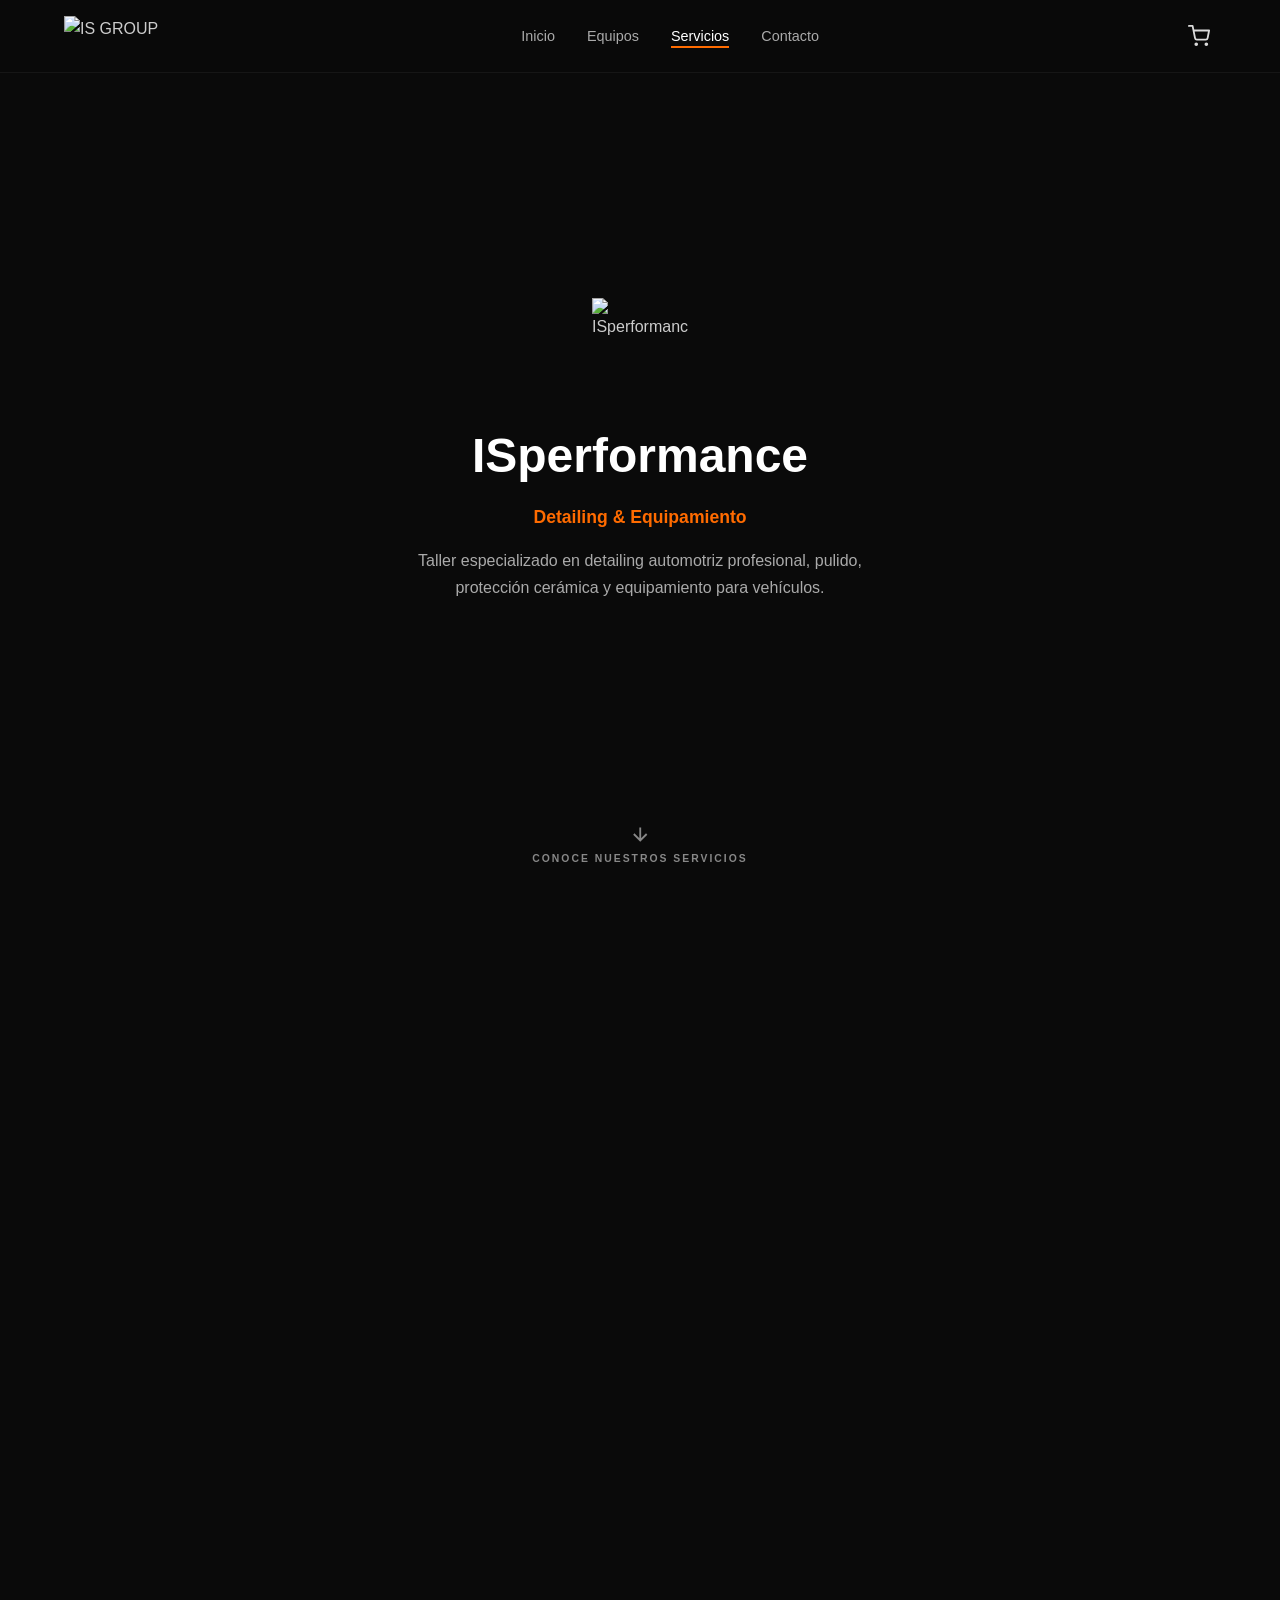
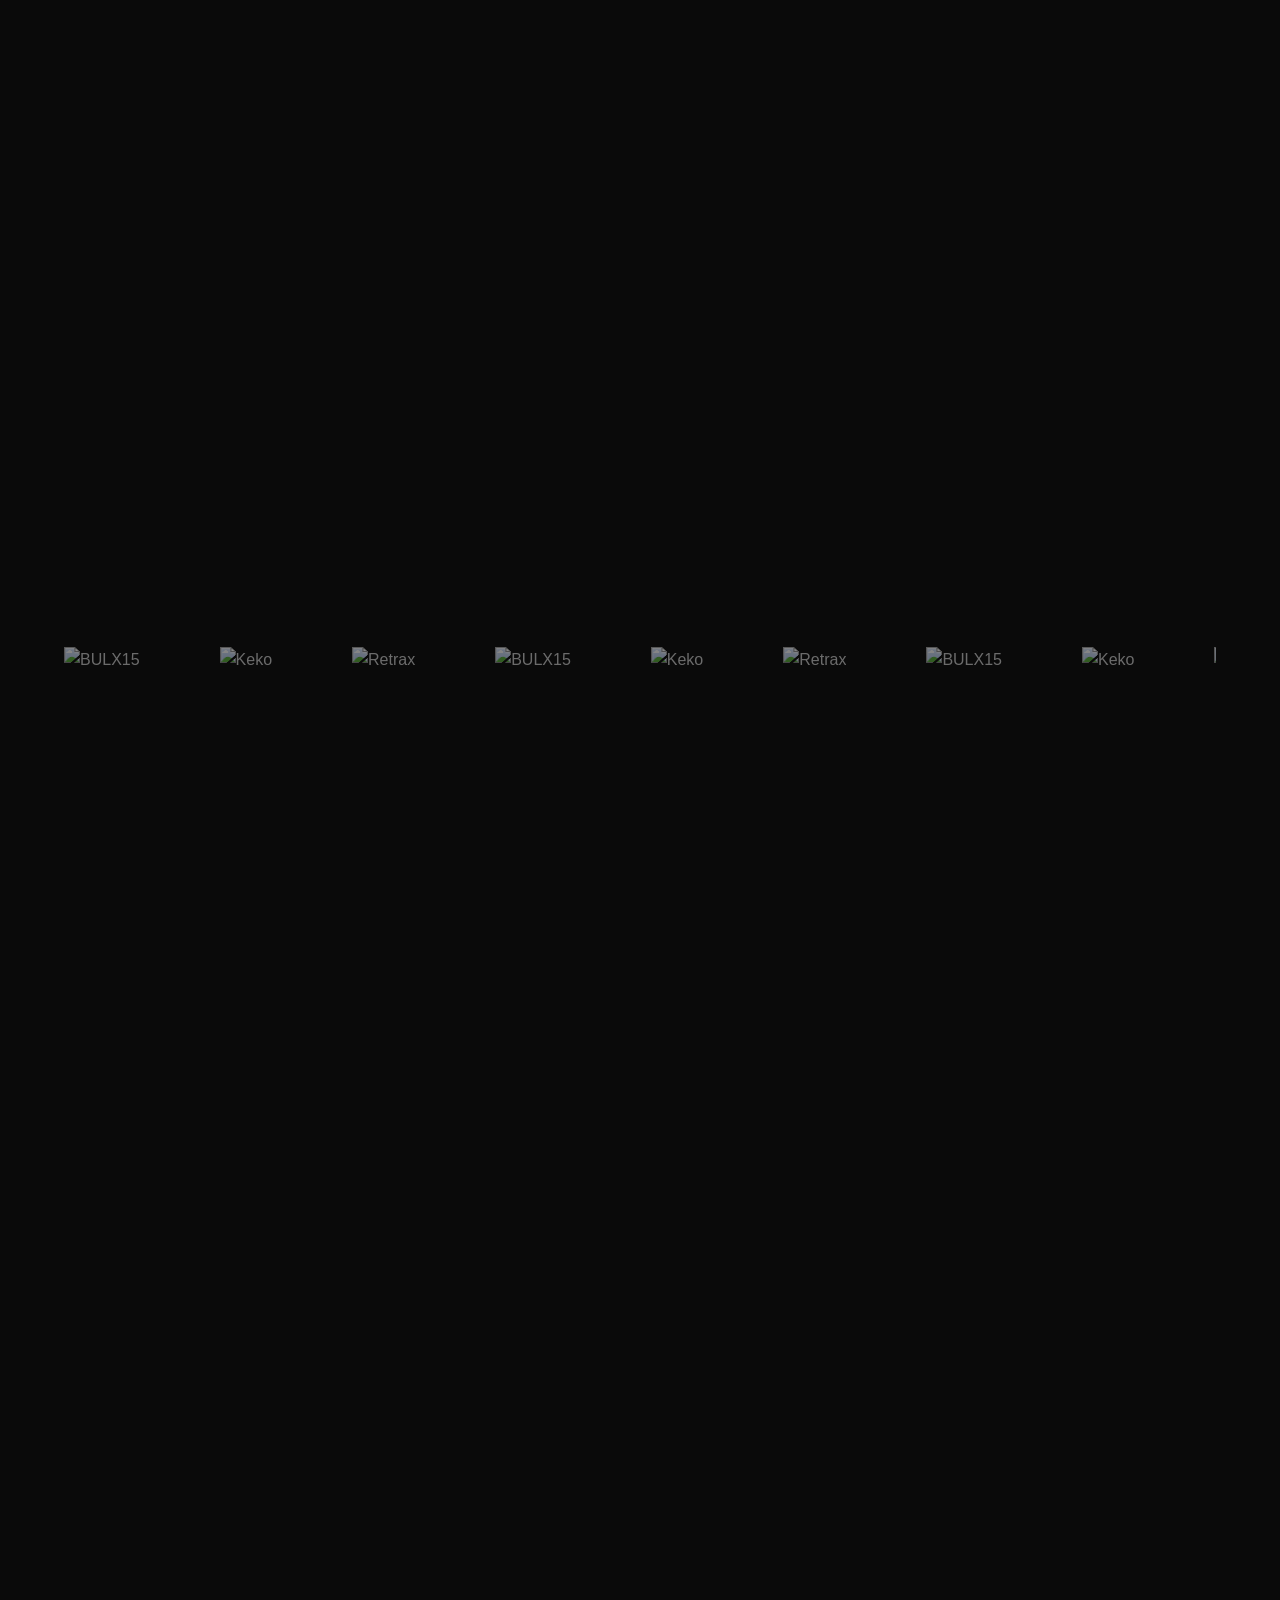
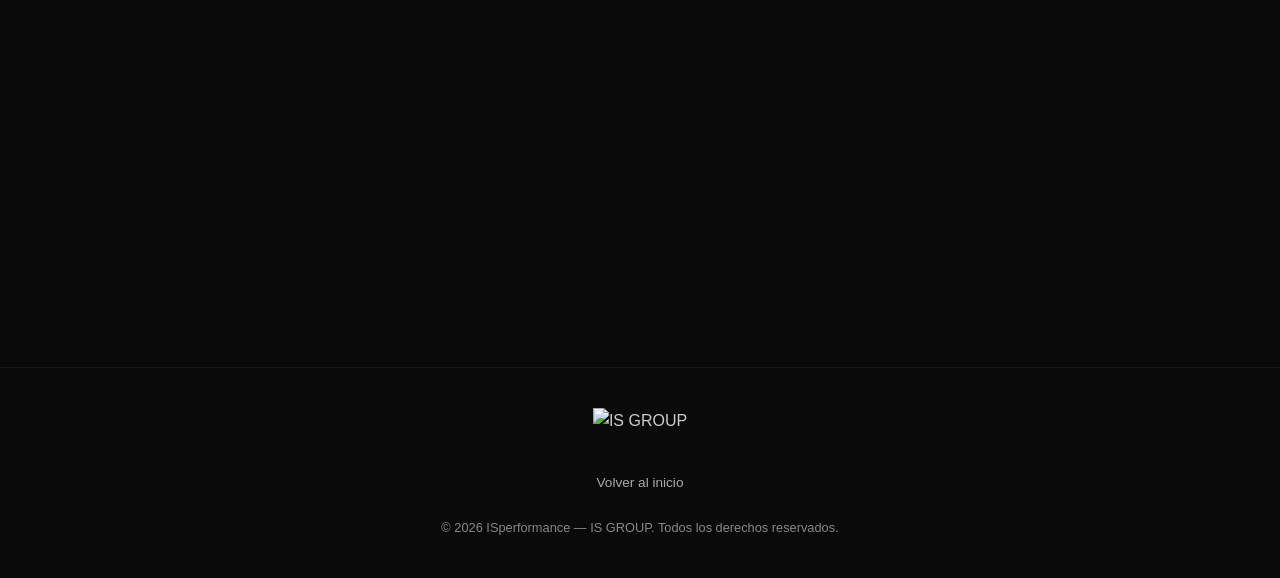
==== commit 27544a91: "feat: ícono carrito permanente en navbar y carrito.js compartido - Botón carrito con badge visible e" ====
--- a/index.html
+++ b/index.html
@@ -8,7 +8,7 @@
   <link rel="preconnect" href="https://fonts.googleapis.com" />
   <link rel="preconnect" href="https://fonts.gstatic.com" crossorigin />
   <link href="https://fonts.googleapis.com/css2?family=Inter:wght@400;500;600;700;800;900&display=swap" rel="stylesheet" />
-  <link rel="stylesheet" href="css/style.css?v=13" />
+  <link rel="stylesheet" href="css/style.css?v=17" />
   <link rel="icon" type="image/png" href="assets/images/favicon.png" />
 </head>
 <body class="subpage isperformance-page">
@@ -25,6 +25,13 @@
         <li><a href="#servicios" class="nav-link active">Servicios</a></li>
         <li><a href="#contacto" class="nav-link">Contacto</a></li>
       </ul>
+      <button class="nav-cart-btn" id="nav-cart-btn" aria-label="Ver carrito">
+        <svg width="22" height="22" viewBox="0 0 24 24" fill="none" stroke="currentColor" stroke-width="2" stroke-linecap="round" stroke-linejoin="round">
+          <circle cx="9" cy="21" r="1"/><circle cx="20" cy="21" r="1"/>
+          <path d="M1 1h4l2.68 13.39a2 2 0 0 0 2 1.61h9.72a2 2 0 0 0 2-1.61L23 6H6"/>
+        </svg>
+        <span class="cart-badge" style="display:none">0</span>
+      </button>
     </div>
   </nav>
 
@@ -485,8 +492,9 @@
     </div>
   </footer>
 
-  <script src="js/main.js?v=13"></script>
-  <script src="js/productos.js?v=13"></script>
-  <script src="js/filtros.js?v=13"></script>
+  <script src="js/main.js?v=17"></script>
+  <script src="js/carrito.js?v=17"></script>
+  <script src="js/productos.js?v=17"></script>
+  <script src="js/filtros.js?v=17"></script>
 </body>
 </html>
--- a/css/style.css
+++ b/css/style.css
@@ -0,0 +1,3369 @@
+/* ========================================
+   IS GROUP - Holding Empresarial
+   Estilo: Naranja & Negro
+   ======================================== */
+
+:root {
+  --orange-500: #FF6B00;
+  --orange-400: #FF8500;
+  --orange-600: #E05E00;
+  --orange-700: #B84D00;
+  --dark-900: #0A0A0A;
+  --dark-800: #111111;
+  --dark-700: #1A1A1A;
+  --dark-600: #222222;
+  --dark-500: #333333;
+  --gray-400: #888888;
+  --gray-300: #AAAAAA;
+  --gray-200: #CCCCCC;
+  --gray-100: #E5E5E5;
+  --white: #FFFFFF;
+  --font: 'Inter', -apple-system, BlinkMacSystemFont, 'Segoe UI', sans-serif;
+  --radius: 16px;
+  --radius-sm: 8px;
+  --transition: 0.3s cubic-bezier(0.4, 0, 0.2, 1);
+}
+
+*, *::before, *::after {
+  margin: 0;
+  padding: 0;
+  box-sizing: border-box;
+}
+
+html {
+  scroll-behavior: smooth;
+  scroll-padding-top: 80px;
+}
+
+body {
+  font-family: var(--font);
+  background: var(--dark-900);
+  color: var(--gray-200);
+  line-height: 1.6;
+  -webkit-font-smoothing: antialiased;
+}
+
+a { text-decoration: none; color: inherit; }
+img { max-width: 100%; display: block; }
+ul { list-style: none; }
+
+.container {
+  max-width: 1200px;
+  margin: 0 auto;
+  padding: 0 24px;
+}
+
+/* ---- Botones ---- */
+.btn {
+  display: inline-flex;
+  align-items: center;
+  gap: 10px;
+  padding: 14px 32px;
+  font-family: var(--font);
+  font-size: 0.95rem;
+  font-weight: 600;
+  border: none;
+  border-radius: var(--radius-sm);
+  cursor: pointer;
+  transition: var(--transition);
+}
+
+.btn-primary {
+  background: var(--orange-500);
+  color: var(--white);
+}
+
+.btn-primary:hover {
+  background: var(--orange-400);
+  transform: translateY(-2px);
+  box-shadow: 0 8px 30px rgba(255, 107, 0, 0.35);
+}
+
+/* ---- Highlight ---- */
+.highlight {
+  color: var(--orange-500);
+}
+
+/* ---- Section Header ---- */
+.section-header {
+  text-align: center;
+  margin-bottom: 60px;
+}
+
+.section-tag {
+  display: inline-block;
+  font-size: 0.8rem;
+  font-weight: 600;
+  letter-spacing: 2px;
+  text-transform: uppercase;
+  color: var(--orange-500);
+  background: rgba(255, 107, 0, 0.1);
+  padding: 6px 16px;
+  border-radius: 100px;
+  margin-bottom: 16px;
+}
+
+.section-title {
+  font-size: 2.5rem;
+  font-weight: 800;
+  color: var(--white);
+  margin-bottom: 16px;
+}
+
+.section-desc {
+  max-width: 560px;
+  margin: 0 auto;
+  font-size: 1.05rem;
+  color: var(--gray-300);
+}
+
+/* ========================================
+   NAVBAR
+   ======================================== */
+.navbar {
+  position: fixed;
+  top: 0;
+  left: 0;
+  width: 100%;
+  z-index: 1000;
+  background: rgba(10, 10, 10, 0.85);
+  backdrop-filter: blur(20px);
+  -webkit-backdrop-filter: blur(20px);
+  border-bottom: 1px solid rgba(255, 255, 255, 0.05);
+  transition: var(--transition);
+}
+
+.nav-container {
+  display: flex;
+  align-items: center;
+  justify-content: space-between;
+  height: 72px;
+}
+
+.nav-cart-btn {
+  position: relative;
+  background: none;
+  border: none;
+  cursor: pointer;
+  color: var(--white);
+  padding: 6px;
+  display: flex;
+  align-items: center;
+  opacity: 0.85;
+  transition: opacity 0.2s;
+  flex-shrink: 0;
+}
+
+.nav-cart-btn:hover { opacity: 1; }
+
+.nav-cart-btn .cart-badge {
+  position: absolute;
+  top: 0;
+  right: 0;
+  background: var(--orange-500);
+  color: #fff;
+  font-size: 0.6rem;
+  font-weight: 800;
+  width: 16px;
+  height: 16px;
+  border-radius: 50%;
+  display: flex;
+  align-items: center;
+  justify-content: center;
+}
+
+.nav-sep {
+  color: var(--gray-400);
+  font-size: 1rem;
+  font-weight: 300;
+  margin: 0 6px;
+  opacity: 0.5;
+}
+
+.nav-sub {
+  font-size: 0.85rem;
+  font-weight: 600;
+  color: var(--orange-500);
+  white-space: nowrap;
+}
+
+.logo {
+  display: flex;
+  align-items: center;
+  gap: 10px;
+}
+
+.logo-icon {
+  display: inline-flex;
+  align-items: center;
+  justify-content: center;
+  width: 26px;
+  height: 26px;
+  position: relative;
+}
+
+.logo-icon::before {
+  content: '';
+  width: 14px;
+  height: 14px;
+  background: var(--orange-500);
+  transform: rotate(45deg);
+  border-radius: 3px;
+}
+
+.logo-text {
+  font-size: 1.3rem;
+  font-weight: 900;
+  color: var(--white);
+  letter-spacing: -0.5px;
+}
+
+.logo-img {
+  height: 40px;
+  width: auto;
+  display: block;
+}
+
+.nav-links {
+  display: flex;
+  gap: 32px;
+}
+
+.nav-link {
+  font-size: 0.9rem;
+  font-weight: 500;
+  color: var(--gray-300);
+  transition: var(--transition);
+  position: relative;
+}
+
+.nav-link::after {
+  content: '';
+  position: absolute;
+  bottom: -4px;
+  left: 0;
+  width: 0;
+  height: 2px;
+  background: var(--orange-500);
+  transition: var(--transition);
+}
+
+.nav-link:hover,
+.nav-link.active {
+  color: var(--white);
+}
+
+.nav-link.active::after,
+.nav-link:hover::after {
+  width: 100%;
+}
+
+/* ---- Hamburger ---- */
+.menu-toggle {
+  display: none;
+  flex-direction: column;
+  gap: 5px;
+  background: none;
+  border: none;
+  cursor: pointer;
+  padding: 4px;
+}
+
+.menu-toggle span {
+  display: block;
+  width: 24px;
+  height: 2px;
+  background: var(--white);
+  border-radius: 2px;
+  transition: var(--transition);
+}
+
+.menu-toggle.active span:nth-child(1) {
+  transform: rotate(45deg) translate(5px, 5px);
+}
+
+.menu-toggle.active span:nth-child(2) {
+  opacity: 0;
+}
+
+.menu-toggle.active span:nth-child(3) {
+  transform: rotate(-45deg) translate(5px, -5px);
+}
+
+/* ========================================
+   HERO
+   ======================================== */
+.hero {
+  position: relative;
+  min-height: 100dvh;
+  display: flex;
+  align-items: center;
+  justify-content: center;
+  overflow: hidden;
+  padding-top: 72px;
+}
+
+.hero-bg {
+  position: absolute;
+  inset: 0;
+  background:
+    radial-gradient(ellipse at 20% 50%, rgba(255, 107, 0, 0.08) 0%, transparent 60%),
+    radial-gradient(ellipse at 80% 20%, rgba(255, 107, 0, 0.05) 0%, transparent 50%),
+    radial-gradient(ellipse at 50% 80%, rgba(255, 107, 0, 0.03) 0%, transparent 50%);
+  z-index: 0;
+}
+
+.hero-content {
+  position: relative;
+  z-index: 1;
+  text-align: center;
+  max-width: 720px;
+}
+
+.hero-badge {
+  display: inline-block;
+  font-size: 0.8rem;
+  font-weight: 600;
+  letter-spacing: 2px;
+  text-transform: uppercase;
+  color: var(--orange-500);
+  background: rgba(255, 107, 0, 0.1);
+  border: 1px solid rgba(255, 107, 0, 0.2);
+  padding: 8px 20px;
+  border-radius: 100px;
+  margin-bottom: 24px;
+}
+
+  .hero-title {
+    font-size: 5rem;
+    font-weight: 900;
+    color: var(--white);
+    letter-spacing: -2px;
+    line-height: 1.05;
+    margin-bottom: 24px;
+    display: flex;
+    align-items: center;
+    justify-content: center;
+    gap: 12px;
+  }
+
+  .hero-logo{
+   height: 80px;
+   width: auto;
+   vertical-align: middle;
+  }
+
+.hero-subtitle {
+  font-size: 1.2rem;
+  color: var(--gray-300);
+  margin-bottom: 40px;
+  line-height: 1.7;
+}
+
+.hero-scroll {
+  position: absolute;
+  bottom: 40px;
+  left: 50%;
+  transform: translateX(-50%);
+  display: flex;
+  flex-direction: column;
+  align-items: center;
+  gap: 8px;
+  font-size: 0.7rem;
+  text-transform: uppercase;
+  letter-spacing: 2px;
+  color: var(--gray-400);
+}
+
+.scroll-line {
+  width: 1px;
+  height: 40px;
+  background: linear-gradient(to bottom, var(--gray-400), transparent);
+  animation: scrollPulse 2s ease-in-out infinite;
+}
+
+@keyframes scrollPulse {
+  0%, 100% { opacity: 1; transform: scaleY(1); }
+  50% { opacity: 0.3; transform: scaleY(0.5); }
+}
+
+/* ========================================
+   NOSOTROS
+   ======================================== */
+.nosotros {
+  min-height: 100dvh;
+  display: flex;
+  flex-direction: column;
+  justify-content: center;
+  padding: 120px 0;
+  background: var(--dark-900);
+}
+
+.nosotros-content {
+  display: grid;
+  grid-template-columns: 1fr 1fr;
+  gap: 60px;
+  align-items: center;
+}
+
+.nosotros-text p {
+  font-size: 1rem;
+  color: var(--gray-300);
+  line-height: 1.7;
+  margin-bottom: 16px;
+}
+
+.nosotros-text p:last-child {
+  margin-bottom: 0;
+}
+
+.nosotros-stats {
+  display: grid;
+  grid-template-columns: repeat(3, 1fr);
+  gap: 24px;
+}
+
+.stat-item {
+  text-align: center;
+  background: var(--dark-700);
+  border: 1px solid rgba(255, 255, 255, 0.06);
+  border-radius: var(--radius);
+  padding: 32px 16px;
+  transition: var(--transition);
+}
+
+.stat-item:hover {
+  border-color: rgba(255, 107, 0, 0.15);
+  transform: translateY(-4px);
+}
+
+.stat-number {
+  display: block;
+  font-size: 2.2rem;
+  font-weight: 900;
+  color: var(--orange-500);
+  line-height: 1;
+  margin-bottom: 8px;
+}
+
+.stat-label {
+  font-size: 0.85rem;
+  color: var(--gray-400);
+  font-weight: 500;
+}
+
+/* ========================================
+   ISPERFORMANCE DESTACADO
+   ======================================== */
+.isp-destacado {
+  position: relative;
+  overflow: hidden;
+  min-height: 100dvh;
+  display: flex;
+  flex-direction: column;
+  justify-content: center;
+  padding: 120px 0;
+}
+
+.isp-destacado-grid {
+  display: grid;
+  grid-template-columns: 1fr 1fr;
+  gap: 60px;
+  align-items: center;
+}
+
+.isp-destacado-info .section-tag {
+  margin-bottom: 12px;
+}
+
+.isp-destacado-title {
+  font-size: 2.8rem;
+  font-weight: 900;
+  color: var(--white);
+  line-height: 1.15;
+  margin-bottom: 8px;
+}
+
+.isp-destacado-sub {
+  font-size: 1rem;
+  font-weight: 600;
+  color: var(--orange-500);
+  margin-bottom: 20px;
+}
+
+.isp-destacado-desc {
+  font-size: 1rem;
+  color: var(--gray-300);
+  line-height: 1.7;
+  margin-bottom: 24px;
+}
+
+.isp-destacado-features {
+  display: flex;
+  flex-wrap: wrap;
+  gap: 10px;
+  margin-bottom: 32px;
+}
+
+.feature-tag {
+  font-size: 0.8rem;
+  font-weight: 600;
+  color: var(--orange-500);
+  background: rgba(255, 107, 0, 0.08);
+  border: 1px solid rgba(255, 107, 0, 0.15);
+  padding: 6px 14px;
+  border-radius: 100px;
+}
+
+.isp-img-card--single {
+  border-radius: var(--radius);
+  overflow: hidden;
+  display: flex;
+  align-items: center;
+  justify-content: center;
+  min-height: 260px;
+  background: var(--dark-700);
+  border: 1px solid rgba(255, 107, 0, 0.1);
+  padding: 40px;
+}
+
+.isp-img-card--single img {
+  max-width: 80%;
+  height: auto;
+  object-fit: contain;
+}
+
+/* ========================================
+   EMPRESAS / CARDS
+   ======================================== */
+.empresas {
+  min-height: 100dvh;
+  display: flex;
+  flex-direction: column;
+  justify-content: center;
+  padding: 120px 0;
+  background: var(--dark-800);
+}
+
+.cards-grid {
+  display: grid;
+  grid-template-columns: repeat(3, 1fr);
+  gap: 32px;
+}
+
+.cards-grid--two {
+  grid-template-columns: repeat(2, 1fr);
+}
+
+.card {
+  position: relative;
+  background: var(--dark-700);
+  border: 1px solid rgba(255, 255, 255, 0.06);
+  border-radius: var(--radius);
+  padding: 40px 32px;
+  transition: var(--transition);
+  display: flex;
+  flex-direction: column;
+  overflow: hidden;
+}
+
+.card::before {
+  content: '';
+  position: absolute;
+  top: 0;
+  left: 0;
+  right: 0;
+  height: 3px;
+  background: var(--orange-500);
+  transform: scaleX(0);
+  transform-origin: left;
+  transition: var(--transition);
+}
+
+.card:hover {
+  border-color: rgba(255, 107, 0, 0.2);
+  transform: translateY(-6px);
+  box-shadow: 0 20px 60px rgba(0, 0, 0, 0.4);
+}
+
+.card:hover::before {
+  transform: scaleX(1);
+}
+
+.card-featured {
+  border-color: rgba(255, 107, 0, 0.15);
+  box-shadow: 0 0 40px rgba(255, 107, 0, 0.05);
+}
+
+.card-badge {
+  position: absolute;
+  top: 16px;
+  right: 16px;
+  font-size: 0.7rem;
+  font-weight: 700;
+  text-transform: uppercase;
+  letter-spacing: 1px;
+  color: var(--orange-500);
+  background: rgba(255, 107, 0, 0.1);
+  border: 1px solid rgba(255, 107, 0, 0.2);
+  padding: 4px 12px;
+  border-radius: 100px;
+}
+
+.card-icon-link {
+  display: inline-block;
+  text-decoration: none;
+  color: inherit;
+}
+
+.card-icon {
+  width: 56px;
+  height: 56px;
+  border-radius: 14px;
+  background: rgba(255, 107, 0, 0.1);
+  color: var(--orange-500);
+  padding: 14px;
+  margin-bottom: 24px;
+  transition: var(--transition);
+}
+
+.card-icon-link:hover .card-icon {
+  background: rgba(255, 107, 0, 0.2);
+  transform: scale(1.05);
+}
+
+.card-icon svg {
+  width: 100%;
+  height: 100%;
+}
+
+.card-icon img {
+  width: 100%;
+  height: 100%;
+  object-fit: contain;
+}
+
+.card-number {
+  font-size: 0.75rem;
+  font-weight: 700;
+  color: var(--gray-400);
+  letter-spacing: 1px;
+  margin-bottom: 8px;
+  display: block;
+}
+
+.card-title {
+  font-size: 1.5rem;
+  font-weight: 800;
+  color: var(--white);
+  margin-bottom: 4px;
+}
+
+.card-sub {
+  font-size: 0.9rem;
+  color: var(--orange-500);
+  font-weight: 500;
+  margin-bottom: 16px;
+}
+
+.card-text {
+  font-size: 0.9rem;
+  color: var(--gray-300);
+  line-height: 1.7;
+  margin-bottom: 24px;
+  flex: 1;
+}
+
+.card-link {
+  display: inline-flex;
+  align-items: center;
+  gap: 8px;
+  font-size: 0.9rem;
+  font-weight: 600;
+  color: var(--orange-500);
+  transition: var(--transition);
+}
+
+.card-link:hover {
+  gap: 12px;
+  color: var(--orange-400);
+}
+
+/* ========================================
+   CONTACTO
+   ======================================== */
+.contacto {
+  padding: 120px 0;
+  background: var(--dark-900);
+}
+
+.contacto-grid {
+  display: grid;
+  grid-template-columns: 1fr 1.5fr;
+  gap: 60px;
+  align-items: start;
+}
+
+.contacto-info {
+  display: flex;
+  flex-direction: column;
+  gap: 24px;
+}
+
+.contacto-item {
+  display: flex;
+  align-items: center;
+  gap: 14px;
+  font-size: 0.95rem;
+  color: var(--gray-300);
+}
+
+.contacto-item svg {
+  color: var(--orange-500);
+  flex-shrink: 0;
+}
+
+.contacto-social {
+  display: flex;
+  gap: 12px;
+  margin-top: 4px;
+}
+
+.contacto-mapa {
+  margin-top: 20px;
+}
+
+.contacto-mapa iframe {
+  display: block;
+  width: 100%;
+  height: 200px;
+  border: none;
+  border-radius: var(--radius-sm);
+  filter: grayscale(0.3) contrast(1.1);
+  transition: var(--transition);
+}
+
+.contacto-mapa:hover iframe {
+  filter: grayscale(0) contrast(1);
+}
+
+.contacto-mapa-link {
+  display: flex;
+  align-items: center;
+  gap: 10px;
+  margin-top: 8px;
+  padding: 10px 14px;
+  font-size: 0.82rem;
+  font-weight: 600;
+  color: var(--orange-500);
+  background: var(--dark-700);
+  border: 1px solid rgba(255, 255, 255, 0.06);
+  border-radius: var(--radius-sm);
+  text-decoration: none;
+  transition: var(--transition);
+}
+
+.contacto-mapa-link:hover {
+  background: rgba(255, 107, 0, 0.1);
+  border-color: rgba(255, 107, 0, 0.2);
+}
+
+.contacto-mapa-link svg {
+  flex-shrink: 0;
+}
+
+.contacto-mapa-link span {
+  margin-left: auto;
+  color: var(--gray-400);
+  font-weight: 400;
+}
+
+.social-link {
+  width: 40px;
+  height: 40px;
+  border-radius: 10px;
+  background: rgba(255, 107, 0, 0.1);
+  color: var(--orange-500);
+  display: inline-flex;
+  align-items: center;
+  justify-content: center;
+  transition: var(--transition);
+}
+
+.social-link:hover {
+  background: var(--orange-500);
+  color: var(--white);
+  transform: translateY(-2px);
+}
+
+.contacto-form {
+  display: flex;
+  flex-direction: column;
+  gap: 16px;
+}
+
+.contacto-form input,
+.contacto-form textarea {
+  width: 100%;
+  padding: 14px 18px;
+  font-family: var(--font);
+  font-size: 0.95rem;
+  background: var(--dark-700);
+  border: 1px solid rgba(255, 255, 255, 0.08);
+  border-radius: var(--radius-sm);
+  color: var(--white);
+  outline: none;
+  transition: var(--transition);
+}
+
+.contacto-form input:focus,
+.contacto-form textarea:focus {
+  border-color: var(--orange-500);
+  box-shadow: 0 0 0 3px rgba(255, 107, 0, 0.1);
+}
+
+.contacto-form input::placeholder,
+.contacto-form textarea::placeholder {
+  color: var(--gray-400);
+}
+
+/* ========================================
+   FOOTER
+   ======================================== */
+.footer {
+  padding: 40px 0;
+  border-top: 1px solid rgba(255, 255, 255, 0.05);
+  background: var(--dark-900);
+}
+
+.footer-contact {
+  display: flex;
+  flex-wrap: wrap;
+  justify-content: center;
+  gap: 20px;
+}
+
+.footer-contact-item {
+  display: inline-flex;
+  align-items: center;
+  gap: 6px;
+  font-size: 0.82rem;
+  color: var(--gray-400);
+  text-decoration: none;
+  transition: var(--transition);
+}
+
+.footer-contact-item svg {
+  width: 14px;
+  height: 14px;
+  color: var(--orange-500);
+  flex-shrink: 0;
+}
+
+.footer-contact-item:hover {
+  color: var(--orange-500);
+}
+
+.footer-social {
+  display: flex;
+  gap: 12px;
+  justify-content: center;
+}
+
+.footer-content {
+  display: flex;
+  flex-direction: column;
+  align-items: center;
+  gap: 24px;
+  text-align: center;
+}
+
+.footer-brand {
+  display: flex;
+  align-items: center;
+  gap: 10px;
+}
+
+.footer-brand p {
+  font-size: 0.85rem;
+  color: var(--gray-400);
+  margin-left: 4px;
+}
+
+.footer-links {
+  display: flex;
+  gap: 32px;
+}
+
+.footer-link {
+  font-size: 0.85rem;
+  color: var(--gray-300);
+  transition: var(--transition);
+}
+
+.footer-link:hover {
+  color: var(--orange-500);
+}
+
+.footer-copy {
+  font-size: 0.8rem;
+  color: var(--gray-400);
+}
+
+/* ========================================
+   RESPONSIVE
+   ======================================== */
+@media (max-width: 968px) {
+  .cards-grid,
+  .cards-grid--two {
+    grid-template-columns: 1fr;
+    max-width: 480px;
+    margin: 0 auto;
+  }
+
+  .equipos-grid {
+    grid-template-columns: repeat(2, 1fr);
+  }
+}
+
+@media (max-width: 768px) {
+  .hero-title {
+    font-size: 3rem;
+  }
+
+  .hero-subtitle {
+    font-size: 1rem;
+  }
+
+  .section-title {
+    font-size: 1.8rem;
+  }
+
+  .nosotros-content {
+    grid-template-columns: 1fr;
+    gap: 40px;
+  }
+
+  .nosotros-stats {
+    grid-template-columns: repeat(3, 1fr);
+    gap: 16px;
+  }
+
+  .stat-item {
+    padding: 24px 12px;
+  }
+
+  .stat-number {
+    font-size: 1.6rem;
+  }
+
+  .isp-destacado-grid {
+    grid-template-columns: 1fr;
+    gap: 40px;
+  }
+
+  .isp-destacado-title {
+    font-size: 2rem;
+  }
+
+  .contacto-grid {
+    grid-template-columns: 1fr;
+    gap: 40px;
+  }
+
+  .menu-toggle {
+    display: flex;
+  }
+
+  .nav-links {
+    position: fixed;
+    top: 72px;
+    left: 0;
+    right: 0;
+    background: rgba(10, 10, 10, 0.98);
+    backdrop-filter: blur(20px);
+    flex-direction: column;
+    align-items: center;
+    gap: 0;
+    padding: 24px 0;
+    transform: translateY(-100%);
+    opacity: 0;
+    pointer-events: none;
+    transition: var(--transition);
+    border-bottom: 1px solid rgba(255, 255, 255, 0.05);
+  }
+
+  .nav-links.open {
+    transform: translateY(0);
+    opacity: 1;
+    pointer-events: all;
+  }
+
+  .nav-link {
+    padding: 16px 0;
+    width: 100%;
+    text-align: center;
+  }
+
+  .nav-sep,
+  .nav-sub {
+    display: none;
+  }
+
+  .footer-contact {
+    flex-direction: column;
+    align-items: center;
+    gap: 12px;
+  }
+
+  .equipos-grid {
+    grid-template-columns: repeat(2, 1fr);
+  }
+}
+
+@media (max-width: 480px) {
+  .hero-title {
+    font-size: 2.2rem;
+    letter-spacing: -1px;
+  }
+
+  .btn {
+    padding: 12px 24px;
+    font-size: 0.9rem;
+  }
+
+  .container {
+    padding: 0 16px;
+  }
+
+  .card {
+    padding: 28px 24px;
+  }
+
+  .nosotros-stats {
+    grid-template-columns: 1fr;
+    gap: 12px;
+  }
+
+  .equipos-grid {
+    grid-template-columns: 1fr;
+  }
+
+  .filtro-grid {
+    flex-direction: column;
+  }
+
+  .filtro-field {
+    min-width: 100%;
+  }
+}
+
+/* ---- Scroll Reveal ---- */
+.reveal {
+  opacity: 0;
+  transform: translateY(30px);
+  transition: opacity 0.6s cubic-bezier(0.4, 0, 0.2, 1), transform 0.6s cubic-bezier(0.4, 0, 0.2, 1);
+}
+
+.reveal.visible {
+  opacity: 1;
+  transform: translateY(0);
+}
+
+/* ========================================
+   SUBPAGES
+   ======================================== */
+.subpage {
+  background: var(--dark-900);
+}
+
+/* ---- Page Hero ---- */
+.page-hero {
+  padding: 140px 0 80px;
+  display: flex;
+  align-items: center;
+  text-align: center;
+}
+
+/* ---- Full-page slide sections ---- */
+.slide-section {
+  min-height: 100vh;
+  display: flex;
+  align-items: center;
+  position: relative;
+  overflow: hidden;
+}
+
+
+.slide-section .container {
+  width: 100%;
+}
+
+.slide-center {
+  justify-content: center;
+  text-align: center;
+  padding: 0;
+}
+
+.slide-center .container {
+  display: flex;
+  flex-direction: column;
+  align-items: center;
+}
+
+.slide-top {
+  align-items: flex-start;
+  padding: 100px 0 60px;
+}
+
+/* Scroll-down hint */
+.scroll-hint {
+  position: absolute;
+  bottom: 32px;
+  left: 50%;
+  transform: translateX(-50%);
+  display: flex;
+  flex-direction: column;
+  align-items: center;
+  gap: 6px;
+  font-size: 0.65rem;
+  font-weight: 600;
+  text-transform: uppercase;
+  letter-spacing: 2px;
+  color: var(--gray-400);
+  animation: scrollHint 2.5s ease-in-out infinite;
+  cursor: pointer;
+  user-select: none;
+}
+
+.scroll-hint svg {
+  width: 22px;
+  height: 22px;
+  animation: scrollArrow 2.5s ease-in-out infinite;
+}
+
+@keyframes scrollHint {
+  0%, 100% { opacity: 0.5; }
+  50% { opacity: 1; }
+}
+
+@keyframes scrollArrow {
+  0%, 100% { transform: translateY(0); }
+  50% { transform: translateY(6px); }
+}
+
+/* Background variants for slides */
+.bg-slide-dark {
+  background: var(--dark-900);
+}
+
+.bg-slide-alt {
+  background: radial-gradient(ellipse at 20% 30%, rgba(255, 107, 0, 0.06) 0%, transparent 60%),
+              radial-gradient(ellipse at 80% 70%, rgba(255, 107, 0, 0.03) 0%, transparent 50%),
+              var(--dark-800);
+}
+
+.bg-slide-dim {
+  background: radial-gradient(ellipse at 70% 20%, rgba(255, 107, 0, 0.05) 0%, transparent 50%),
+              radial-gradient(ellipse at 30% 80%, rgba(255, 107, 0, 0.03) 0%, transparent 50%),
+              var(--dark-900);
+}
+
+.page-hero-content {
+  max-width: 640px;
+}
+
+.page-hero-logo {
+  width: 96px;
+  height: 96px;
+  margin: 0 auto 24px;
+}
+
+.page-hero-logo img {
+  width: 100%;
+  height: 100%;
+  object-fit: contain;
+}
+
+.page-hero-title {
+  font-size: 3rem;
+  font-weight: 900;
+  color: var(--white);
+  margin-bottom: 8px;
+}
+
+.page-hero-sub {
+  font-size: 1.1rem;
+  font-weight: 600;
+  color: var(--orange-500);
+  margin-bottom: 16px;
+}
+
+.page-hero-desc {
+  font-size: 1rem;
+  color: var(--gray-300);
+  line-height: 1.7;
+  max-width: 520px;
+  margin: 0 auto;
+}
+
+/* ---- Servicios Grid ---- */
+.servicios {
+  padding: 80px 0;
+  background: var(--dark-800);
+}
+
+.servicios-grid {
+  display: grid;
+  grid-template-columns: repeat(2, 1fr);
+  gap: 24px;
+}
+
+.servicio-card {
+  background: var(--dark-700);
+  border: 1px solid rgba(255, 255, 255, 0.06);
+  border-radius: var(--radius);
+  padding: 32px 28px;
+  position: relative;
+  transition: var(--transition);
+}
+
+.servicio-card:hover {
+  border-color: rgba(255, 107, 0, 0.15);
+  transform: translateY(-3px);
+  box-shadow: 0 12px 40px rgba(0, 0, 0, 0.3);
+}
+
+.servicio-icon {
+  width: 44px;
+  height: 44px;
+  border-radius: 12px;
+  background: rgba(255, 107, 0, 0.1);
+  color: var(--orange-500);
+  padding: 10px;
+  margin-bottom: 18px;
+}
+
+.servicio-icon svg {
+  width: 100%;
+  height: 100%;
+}
+
+.servicio-card h3 {
+  font-size: 1.15rem;
+  font-weight: 700;
+  color: var(--white);
+  margin-bottom: 10px;
+}
+
+.servicio-card p {
+  font-size: 0.9rem;
+  color: var(--gray-300);
+  line-height: 1.6;
+}
+
+.servicio-price {
+  position: absolute;
+  top: 16px;
+  right: 16px;
+  font-size: 0.75rem;
+  font-weight: 700;
+  color: var(--orange-500);
+  background: rgba(255, 107, 0, 0.1);
+  border: 1px solid rgba(255, 107, 0, 0.2);
+  padding: 4px 12px;
+  border-radius: 100px;
+}
+
+/* ---- Size Legend ---- */
+.size-legend {
+  text-align: center;
+  margin: -32px auto 48px;
+  font-size: 0.82rem;
+  color: var(--gray-300);
+  max-width: 700px;
+  line-height: 1.8;
+}
+
+.size-legend .size-tag {
+  display: inline-block;
+  font-weight: 700;
+  color: var(--orange-500);
+  background: rgba(255, 107, 0, 0.1);
+  padding: 1px 8px;
+  border-radius: 4px;
+  font-size: 0.75rem;
+  margin: 0 2px;
+}
+
+.size-legend .size-div {
+  color: var(--gray-400);
+  margin: 0 8px;
+}
+
+/* ---- Category Accordion ---- */
+.serv-cat-details {
+  margin-bottom: 12px;
+  border-radius: var(--radius);
+  background: var(--dark-700);
+  border: 1px solid rgba(255, 255, 255, 0.06);
+  overflow: hidden;
+  transition: var(--transition);
+}
+
+.serv-cat-details[open] {
+  border-color: rgba(255, 107, 0, 0.15);
+}
+
+.serv-cat-summary {
+  display: flex;
+  align-items: center;
+  justify-content: space-between;
+  gap: 16px;
+  padding: 18px 24px;
+  cursor: pointer;
+  list-style: none;
+  user-select: none;
+}
+
+.serv-cat-summary::-webkit-details-marker {
+  display: none;
+}
+
+.serv-cat-summary::after {
+  content: '+';
+  font-size: 1.4rem;
+  font-weight: 400;
+  color: var(--orange-500);
+  transition: var(--transition);
+  flex-shrink: 0;
+  line-height: 1;
+}
+
+.serv-cat-details[open] .serv-cat-summary::after {
+  content: '−';
+}
+
+.serv-cat-summary-left {
+  display: flex;
+  flex-direction: column;
+  gap: 2px;
+}
+
+.serv-cat-title {
+  font-size: 1.1rem;
+  font-weight: 700;
+  color: var(--white);
+  margin: 0;
+  border: none;
+  padding: 0;
+  letter-spacing: 0.3px;
+}
+
+.serv-cat-resumen {
+  font-size: 0.82rem;
+  color: var(--gray-400);
+  line-height: 1.4;
+}
+
+.serv-cat-details[open] .servicios-grid {
+  padding: 0 24px 24px;
+}
+
+/* ---- Sizes & Prices inside cards ---- */
+.servicio-grid-precios {
+  display: grid;
+  grid-template-columns: 1fr 1fr;
+  gap: 5px;
+  margin-top: 14px;
+}
+
+.servicio-size-row {
+  display: flex;
+  align-items: center;
+  justify-content: space-between;
+  background: rgba(255, 255, 255, 0.03);
+  border: 1px solid rgba(255, 255, 255, 0.06);
+  border-radius: 6px;
+  padding: 5px 10px;
+  transition: var(--transition);
+}
+
+.servicio-card:hover .servicio-size-row {
+  border-color: rgba(255, 107, 0, 0.12);
+  background: rgba(255, 107, 0, 0.04);
+}
+
+.size-label {
+  font-size: 0.75rem;
+  font-weight: 700;
+  color: var(--orange-500);
+  letter-spacing: 0.5px;
+}
+
+.price-label {
+  font-size: 0.8rem;
+  font-weight: 600;
+  color: var(--white);
+}
+
+.servicio-grid-precios.three-col {
+  grid-template-columns: 1fr 1fr 1fr;
+}
+
+.servicio-grid-precios.one-row {
+  grid-template-columns: 1fr 1fr;
+}
+
+.servicio-card.card-featured-price {
+  border-color: rgba(255, 107, 0, 0.12);
+  box-shadow: 0 0 20px rgba(255, 107, 0, 0.04);
+}
+
+.servicio-card.card-featured-price .servicio-price {
+  background: var(--orange-500);
+  color: var(--white);
+  border-color: var(--orange-500);
+}
+
+/* ---- Category Detail Section (subpages) ---- */
+.cat-section {
+  display: grid;
+  grid-template-columns: 1fr 1fr;
+  gap: 48px;
+  align-items: center;
+  margin-bottom: 80px;
+}
+
+.cat-section:last-child {
+  margin-bottom: 0;
+}
+
+.cat-reverse {
+  direction: rtl;
+}
+
+.cat-reverse .cat-text {
+  direction: ltr;
+}
+
+.cat-text h2 {
+  font-size: 1.6rem;
+  font-weight: 800;
+  color: var(--white);
+  margin-bottom: 16px;
+}
+
+.cat-text p {
+  font-size: 0.95rem;
+  color: var(--gray-300);
+  line-height: 1.7;
+}
+
+.cat-img {
+  border-radius: var(--radius);
+  overflow: hidden;
+}
+
+.cat-img img {
+  width: 100%;
+  height: 320px;
+  object-fit: cover;
+  transition: var(--transition);
+}
+
+.cat-img:hover img {
+  transform: scale(1.05);
+}
+
+.cat-gallery {
+  position: relative;
+  overflow: hidden;
+  margin-bottom: 48px;
+  border-radius: var(--radius-sm);
+}
+
+.carousel-track {
+  display: flex;
+  gap: 0;
+  overflow-x: auto;
+  scroll-snap-type: x mandatory;
+  scroll-behavior: smooth;
+  -webkit-overflow-scrolling: touch;
+  scrollbar-width: none;
+}
+
+.carousel-track::-webkit-scrollbar {
+  display: none;
+}
+
+.carousel-track img {
+  flex: 0 0 320px;
+  height: 220px;
+  object-fit: cover;
+  scroll-snap-align: start;
+  cursor: pointer;
+  transition: var(--transition);
+}
+
+.carousel-track img:hover {
+  opacity: 0.85;
+}
+
+.carousel-btn {
+  position: absolute;
+  top: 50%;
+  transform: translateY(-50%);
+  width: 36px;
+  height: 36px;
+  border-radius: 50%;
+  border: none;
+  background: rgba(10, 10, 10, 0.7);
+  color: var(--white);
+  font-size: 1.2rem;
+  cursor: pointer;
+  z-index: 2;
+  display: flex;
+  align-items: center;
+  justify-content: center;
+  transition: var(--transition);
+  opacity: 0;
+}
+
+.cat-gallery:hover .carousel-btn {
+  opacity: 1;
+}
+
+.carousel-btn:hover {
+  background: var(--orange-500);
+}
+
+.carousel-prev {
+  left: 8px;
+}
+
+.carousel-next {
+  right: 8px;
+}
+
+/* ---- Trabajos Grid ---- */
+.trabajos {
+  padding: 80px 0;
+  background: var(--dark-900);
+}
+
+.trabajos-grid {
+  display: grid;
+  grid-template-columns: repeat(3, 1fr);
+  gap: 24px;
+}
+
+.trabajo-card {
+  background: var(--dark-700);
+  border: 1px solid rgba(255, 255, 255, 0.06);
+  border-radius: var(--radius);
+  overflow: hidden;
+  transition: var(--transition);
+}
+
+.trabajo-card:hover {
+  border-color: rgba(255, 107, 0, 0.15);
+  transform: translateY(-4px);
+  box-shadow: 0 12px 40px rgba(0, 0, 0, 0.3);
+}
+
+.trabajo-img {
+  width: 100%;
+  aspect-ratio: 16/10;
+  background: var(--dark-600);
+  display: flex;
+  align-items: center;
+  justify-content: center;
+}
+
+.trabajo-placeholder {
+  width: 48px;
+  height: 48px;
+  border-radius: 50%;
+  background: rgba(255, 107, 0, 0.1);
+  color: var(--orange-500);
+  font-size: 1.5rem;
+  font-weight: 300;
+  display: flex;
+  align-items: center;
+  justify-content: center;
+}
+
+.trabajo-body {
+  padding: 20px;
+}
+
+.trabajo-body h3 {
+  font-size: 1rem;
+  font-weight: 700;
+  color: var(--white);
+  margin-bottom: 6px;
+}
+
+.trabajo-body p {
+  font-size: 0.85rem;
+  color: var(--gray-300);
+  line-height: 1.5;
+}
+
+/* ---- Productos Grid ---- */
+.productos {
+  padding: 80px 0;
+  background: var(--dark-900);
+}
+
+.productos-grid {
+  display: grid;
+  grid-template-columns: repeat(3, 1fr);
+  gap: 24px;
+}
+
+.producto-card {
+  background: var(--dark-700);
+  border: 1px solid rgba(255, 255, 255, 0.06);
+  border-radius: var(--radius);
+  overflow: hidden;
+  transition: var(--transition);
+}
+
+.producto-card:hover {
+  border-color: rgba(255, 107, 0, 0.2);
+  transform: translateY(-4px);
+  box-shadow: 0 12px 40px rgba(0, 0, 0, 0.3);
+}
+
+.producto-img {
+  position: relative;
+  width: 100%;
+  aspect-ratio: 1;
+  background: var(--dark-600);
+  display: flex;
+  align-items: center;
+  justify-content: center;
+}
+
+.producto-placeholder {
+  width: 56px;
+  height: 56px;
+  border-radius: 50%;
+  background: rgba(255, 107, 0, 0.1);
+  color: var(--orange-500);
+  font-size: 1.8rem;
+  font-weight: 300;
+  display: flex;
+  align-items: center;
+  justify-content: center;
+}
+
+.producto-badge {
+  position: absolute;
+  top: 12px;
+  left: 12px;
+  font-size: 0.7rem;
+  font-weight: 700;
+  text-transform: uppercase;
+  letter-spacing: 1px;
+  padding: 4px 10px;
+  border-radius: 100px;
+  color: var(--white);
+  background: var(--orange-500);
+}
+
+.producto-body {
+  padding: 20px;
+}
+
+.producto-body h3 {
+  font-size: 1.05rem;
+  font-weight: 700;
+  color: var(--white);
+  margin-bottom: 8px;
+}
+
+.producto-desc {
+  font-size: 0.85rem;
+  color: var(--gray-300);
+  margin-bottom: 16px;
+  line-height: 1.5;
+}
+
+.producto-footer {
+  display: flex;
+  align-items: center;
+  justify-content: space-between;
+}
+
+.producto-price {
+  font-size: 1.15rem;
+  font-weight: 800;
+  color: var(--orange-500);
+}
+
+.btn-sm {
+  padding: 8px 18px;
+  font-size: 0.8rem;
+}
+
+/* ---- Equipos ---- */
+.equipos {
+  padding: 80px 0;
+  background: var(--dark-800);
+}
+
+/* ---- Empresa Section ---- */
+.empresa-sec {
+  padding: 80px 0;
+  background: var(--dark-900);
+}
+
+.empresa-grid {
+  display: grid;
+  grid-template-columns: 1fr 1fr;
+  gap: 40px;
+  align-items: start;
+}
+
+.empresa-texto h3 {
+  font-size: 1.4rem;
+  font-weight: 800;
+  color: var(--white);
+  margin-bottom: 20px;
+}
+
+.empresa-texto p {
+  font-size: 0.95rem;
+  color: var(--gray-300);
+  line-height: 1.7;
+  margin-bottom: 16px;
+}
+
+.cert-badge {
+  display: inline-flex;
+  align-items: center;
+  gap: 10px;
+  margin-top: 8px;
+  padding: 10px 18px;
+  background: rgba(255, 107, 0, 0.08);
+  border: 1px solid rgba(255, 107, 0, 0.15);
+  border-radius: var(--radius-sm);
+  font-size: 0.85rem;
+  font-weight: 600;
+  color: var(--orange-500);
+}
+
+.cert-badge svg {
+  flex-shrink: 0;
+}
+
+.empresa-valores {
+  display: flex;
+  flex-direction: column;
+  gap: 16px;
+}
+
+.valor-card {
+  background: var(--dark-700);
+  border: 1px solid rgba(255, 255, 255, 0.06);
+  border-radius: var(--radius);
+  padding: 24px;
+  transition: var(--transition);
+}
+
+.valor-card:hover {
+  border-color: rgba(255, 107, 0, 0.15);
+}
+
+.valor-card h4 {
+  font-size: 0.85rem;
+  font-weight: 700;
+  text-transform: uppercase;
+  letter-spacing: 1px;
+  color: var(--orange-500);
+  margin-bottom: 10px;
+}
+
+.valor-card p {
+  font-size: 0.9rem;
+  color: var(--gray-300);
+  line-height: 1.6;
+}
+
+/* ---- Equipo Section ---- */
+.equipo-sec {
+  padding: 40px 0;
+  background: var(--dark-900);
+}
+
+.equipo-collapse {
+  border: 1px solid rgba(255, 255, 255, 0.06);
+  border-radius: var(--radius);
+  transition: var(--transition);
+}
+
+.equipo-collapse[open] {
+  border-color: rgba(255, 107, 0, 0.15);
+}
+
+.equipo-collapse-summary {
+  list-style: none;
+  cursor: pointer;
+  padding: 40px 32px;
+  user-select: none;
+  transition: var(--transition);
+  position: relative;
+}
+
+.equipo-collapse-summary::-webkit-details-marker {
+  display: none;
+}
+
+.equipo-collapse-summary:hover {
+  background: rgba(255, 107, 0, 0.03);
+}
+
+.equipo-collapse-summary::after {
+  content: '+';
+  position: absolute;
+  top: 50%;
+  right: 32px;
+  transform: translateY(-50%);
+  font-size: 1.5rem;
+  font-weight: 300;
+  color: var(--gray-400);
+  transition: var(--transition);
+  line-height: 1;
+}
+
+.equipo-collapse[open] .equipo-collapse-summary::after {
+  content: '−';
+  color: var(--orange-500);
+}
+
+.equipo-collapse-summary .section-header {
+  margin-bottom: 0;
+  text-align: left;
+}
+
+.equipo-collapse-summary .section-header .section-desc {
+  margin: 0;
+}
+
+.equipo-collapse-summary .section-header::after {
+  display: none;
+}
+
+.equipo-collapse-body {
+  padding: 0 32px 40px;
+}
+
+.equipo-destacado {
+  display: grid;
+  grid-template-columns: auto 1fr;
+  gap: 32px;
+  align-items: center;
+  background: var(--dark-700);
+  border: 1px solid rgba(255, 107, 0, 0.15);
+  border-radius: var(--radius);
+  padding: 32px;
+  margin-bottom: 40px;
+}
+
+.equipo-destacado-img {
+  width: 120px;
+  height: 120px;
+  border-radius: 50%;
+  overflow: hidden;
+  border: 3px solid var(--orange-500);
+  flex-shrink: 0;
+}
+
+.equipo-destacado-img img {
+  width: 100%;
+  height: 100%;
+  object-fit: cover;
+}
+
+.equipo-destacado-info h3 {
+  font-size: 1.3rem;
+  font-weight: 800;
+  color: var(--white);
+  margin-bottom: 4px;
+}
+
+.equipo-cargo {
+  display: inline-block;
+  font-size: 0.85rem;
+  font-weight: 600;
+  color: var(--orange-500);
+  margin-bottom: 8px;
+}
+
+.equipo-destacado-info p {
+  font-size: 0.9rem;
+  color: var(--gray-300);
+  line-height: 1.6;
+  margin-bottom: 12px;
+}
+
+.equipo-links {
+  display: flex;
+  gap: 16px;
+  flex-wrap: wrap;
+}
+
+.equipo-link {
+  font-size: 0.85rem;
+  font-weight: 600;
+  color: var(--orange-500);
+  transition: var(--transition);
+  text-decoration: none;
+}
+
+.equipo-link:hover {
+  color: var(--orange-400);
+}
+
+.equipo-link.linkedin {
+  width: 36px;
+  height: 36px;
+  border-radius: 8px;
+  background: rgba(255, 107, 0, 0.1);
+  display: inline-flex;
+  align-items: center;
+  justify-content: center;
+  transition: var(--transition);
+}
+
+.equipo-link.linkedin:hover {
+  background: var(--orange-500);
+  color: var(--white);
+  transform: translateY(-2px);
+}
+
+/* ---- Accordion ---- */
+.equipo-accordion {
+  display: flex;
+  flex-direction: column;
+  gap: 8px;
+}
+
+.equipo-item {
+  background: var(--dark-700);
+  border: 1px solid rgba(255, 255, 255, 0.06);
+  border-radius: var(--radius-sm);
+  overflow: hidden;
+  transition: var(--transition);
+}
+
+.equipo-item[open] {
+  border-color: rgba(255, 107, 0, 0.15);
+}
+
+.equipo-summary {
+  display: flex;
+  align-items: center;
+  justify-content: space-between;
+  gap: 12px;
+  padding: 18px 20px;
+  cursor: pointer;
+  list-style: none;
+  user-select: none;
+}
+
+.equipo-summary::-webkit-details-marker {
+  display: none;
+}
+
+.equipo-summary::after {
+  content: '+';
+  font-size: 1.3rem;
+  font-weight: 300;
+  color: var(--orange-500);
+  transition: var(--transition);
+}
+
+.equipo-item[open] .equipo-summary::after {
+  content: '−';
+}
+
+.equipo-summary-nombre {
+  font-size: 1rem;
+  font-weight: 700;
+  color: var(--white);
+}
+
+.equipo-summary-cargo {
+  font-size: 0.8rem;
+  color: var(--gray-400);
+  font-weight: 500;
+  margin-left: auto;
+  margin-right: 16px;
+}
+
+.equipo-detail {
+  padding: 0 20px 18px;
+}
+
+.equipo-detail p {
+  font-size: 0.9rem;
+  color: var(--gray-300);
+  line-height: 1.6;
+  margin-bottom: 10px;
+}
+
+/* ---- Servicio Area ---- */
+.serv-area-link {
+  display: block;
+  text-decoration: none;
+  color: inherit;
+  margin-bottom: 32px;
+}
+
+.serv-area-link:last-child {
+  margin-bottom: 0;
+}
+
+.serv-area {
+  position: relative;
+  border-radius: var(--radius);
+  overflow: hidden;
+  background: var(--dark-700);
+  border: 1px solid rgba(255, 255, 255, 0.06);
+  transition: var(--transition);
+  min-height: 240px;
+}
+
+.serv-area:hover {
+  border-color: rgba(255, 107, 0, 0.2);
+  transform: translateY(-4px);
+  box-shadow: 0 16px 48px rgba(0, 0, 0, 0.4);
+}
+
+.serv-area-img {
+  position: absolute;
+  inset: 0;
+  width: 100%;
+  height: 100%;
+}
+
+.serv-area-img img {
+  width: 100%;
+  height: 100%;
+  object-fit: cover;
+}
+
+.serv-area-overlay {
+  position: absolute;
+  inset: 0;
+  background: linear-gradient(135deg, rgba(10, 10, 10, 0.92) 40%, rgba(10, 10, 10, 0.6) 70%, transparent 100%);
+}
+
+.serv-area-content {
+  position: relative;
+  z-index: 1;
+  padding: 40px;
+  max-width: 550px;
+}
+
+.serv-area-title {
+  display: flex;
+  align-items: center;
+  gap: 14px;
+  font-size: 1.5rem;
+  font-weight: 800;
+  color: var(--white);
+  margin-bottom: 12px;
+}
+
+.serv-area-num {
+  font-size: 0.8rem;
+  font-weight: 700;
+  color: var(--orange-500);
+  background: rgba(255, 107, 0, 0.1);
+  padding: 4px 12px;
+  border-radius: 100px;
+}
+
+.serv-area-desc {
+  font-size: 0.95rem;
+  color: var(--gray-300);
+  line-height: 1.6;
+  margin-bottom: 20px;
+}
+
+.serv-area-cta {
+  display: inline-flex;
+  align-items: center;
+  gap: 6px;
+  font-size: 0.9rem;
+  font-weight: 600;
+  color: var(--orange-500);
+  transition: var(--transition);
+}
+
+.serv-area-link:hover .serv-area-cta {
+  gap: 10px;
+}
+
+/* ========================================
+   TIENDA EQUIPAMIENTO (ISperformance)
+   ======================================== */
+.equipos-tienda {
+  padding: 120px 0;
+}
+
+.filtro-card {
+  background: var(--dark-700);
+  border: 1px solid rgba(255, 255, 255, 0.06);
+  border-radius: var(--radius);
+  padding: 32px;
+  margin-bottom: 32px;
+}
+
+.filtro-grid {
+  display: flex;
+  gap: 16px;
+  align-items: flex-end;
+  flex-wrap: wrap;
+}
+
+.filtro-field {
+  flex: 1;
+  min-width: 180px;
+}
+
+.filtro-field label {
+  display: block;
+  font-size: 0.75rem;
+  font-weight: 600;
+  color: var(--gray-400);
+  text-transform: uppercase;
+  letter-spacing: 1px;
+  margin-bottom: 6px;
+}
+
+.filtro-field select {
+  width: 100%;
+  padding: 10px 14px;
+  font-size: 0.9rem;
+  font-family: var(--font);
+  background: var(--dark-800);
+  color: var(--gray-200);
+  border: 1px solid rgba(255, 255, 255, 0.08);
+  border-radius: var(--radius-sm);
+  outline: none;
+  transition: var(--transition);
+  cursor: pointer;
+  appearance: none;
+  -webkit-appearance: none;
+  background-image: url("data:image/svg+xml,%3Csvg xmlns='http://www.w3.org/2000/svg' width='12' height='12' viewBox='0 0 24 24' fill='none' stroke='%23888' stroke-width='2.5' stroke-linecap='round' stroke-linejoin='round'%3E%3Cpolyline points='6 9 12 15 18 9'/%3E%3C/svg%3E");
+  background-repeat: no-repeat;
+  background-position: right 12px center;
+}
+
+.filtro-field select:focus {
+  border-color: var(--orange-500);
+}
+
+.filtro-field select:disabled {
+  opacity: 0.4;
+  cursor: not-allowed;
+}
+
+.filtro-actions {
+  display: flex;
+  gap: 10px;
+  align-items: flex-end;
+}
+
+.btn-secondary {
+  display: inline-flex;
+  align-items: center;
+  gap: 8px;
+  padding: 10px 20px;
+  font-size: 0.85rem;
+  font-weight: 700;
+  font-family: var(--font);
+  border: 1px solid rgba(255, 255, 255, 0.1);
+  border-radius: var(--radius-sm);
+  background: transparent;
+  color: var(--gray-300);
+  cursor: pointer;
+  transition: var(--transition);
+}
+
+.btn-secondary:hover {
+  border-color: rgba(255, 255, 255, 0.2);
+  color: var(--white);
+}
+
+.equipos-total {
+  font-size: 0.85rem;
+  color: var(--gray-400);
+  margin-bottom: 20px;
+  text-align: right;
+}
+
+.equipos-grid {
+  display: grid;
+  grid-template-columns: repeat(3, 1fr);
+  gap: 24px;
+}
+
+.equipo-card {
+  background: var(--dark-700);
+  border: 1px solid rgba(255, 255, 255, 0.06);
+  border-radius: var(--radius);
+  overflow: hidden;
+  transition: var(--transition);
+}
+
+.equipo-card {
+  cursor: pointer;
+}
+.equipo-card:hover {
+  border-color: rgba(255, 107, 0, 0.15);
+  transform: translateY(-4px);
+  box-shadow: 0 12px 40px rgba(0, 0, 0, 0.3);
+}
+
+.equipo-card-img {
+  width: 100%;
+  height: 180px;
+  overflow: hidden;
+  background: var(--dark-800);
+}
+
+.equipo-card-img img {
+  width: 100%;
+  height: 100%;
+  object-fit: cover;
+}
+
+.equipo-card-body {
+  padding: 20px;
+}
+
+.equipo-card-cat {
+  font-size: 0.7rem;
+  font-weight: 600;
+  text-transform: uppercase;
+  letter-spacing: 1px;
+  color: var(--orange-500);
+  background: rgba(255, 107, 0, 0.08);
+  padding: 3px 10px;
+  border-radius: 100px;
+  display: inline-block;
+  margin-bottom: 10px;
+}
+
+.equipo-card-title {
+  font-size: 1.1rem;
+  font-weight: 800;
+  color: var(--white);
+  margin-bottom: 8px;
+}
+
+.equipo-card-desc {
+  font-size: 0.82rem;
+  color: var(--gray-300);
+  line-height: 1.5;
+  margin-bottom: 14px;
+}
+
+.equipo-card-compat {
+  display: flex;
+  flex-wrap: wrap;
+  gap: 6px;
+  margin-bottom: 14px;
+}
+
+.compat-tag {
+  font-size: 0.72rem;
+  font-weight: 600;
+  color: var(--gray-300);
+  background: var(--dark-800);
+  border: 1px solid rgba(255, 255, 255, 0.06);
+  padding: 3px 10px;
+  border-radius: 100px;
+}
+
+.equipo-card-footer {
+  display: flex;
+  align-items: center;
+  justify-content: space-between;
+}
+
+.equipo-card-precio {
+  font-size: 1.15rem;
+  font-weight: 900;
+  color: var(--orange-500);
+}
+
+.btn-wa {
+  display: inline-flex;
+  align-items: center;
+  gap: 6px;
+  background: #25D366;
+  color: #fff;
+  font-size: .8rem;
+  font-weight: 700;
+  padding: 7px 14px;
+  border-radius: 6px;
+  text-decoration: none;
+  transition: background .2s;
+}
+.btn-wa:hover { background: #1ebe5c; }
+
+.equipos-empty {
+  grid-column: 1 / -1;
+  text-align: center;
+  padding: 80px 20px;
+  color: var(--gray-400);
+}
+
+.equipos-empty svg {
+  margin-bottom: 16px;
+  opacity: 0.3;
+}
+
+.equipos-empty p {
+  font-size: 1rem;
+  color: var(--gray-400);
+}
+
+.categoria-seccion {
+  margin-bottom: 60px;
+}
+
+.categoria-seccion:last-child {
+  margin-bottom: 0;
+}
+
+.categoria-titulo {
+  font-size: 1.8rem;
+  font-weight: 900;
+  color: var(--white);
+  margin-bottom: 28px;
+  padding: 16px 24px;
+  background: linear-gradient(135deg, rgba(255, 107, 0, 0.12), rgba(255, 107, 0, 0.03));
+  border-left: 4px solid var(--orange-500);
+  border-radius: 0 var(--radius) var(--radius) 0;
+  letter-spacing: 1px;
+  text-transform: uppercase;
+}
+
+/* ========================================
+   MODAL PRODUCTO
+   ======================================== */
+.modal-overlay {
+  position: fixed;
+  inset: 0;
+  z-index: 9999;
+  background: rgba(0,0,0,0.85);
+  display: flex;
+  align-items: center;
+  justify-content: center;
+  padding: 20px;
+  opacity: 0;
+  pointer-events: none;
+  transition: opacity 0.25s ease;
+}
+.modal-overlay.open {
+  opacity: 1;
+  pointer-events: all;
+}
+.modal-content {
+  background: var(--dark-700);
+  border: 1px solid rgba(255,255,255,0.08);
+  border-radius: var(--radius);
+  max-width: 960px;
+  width: 100%;
+  max-height: 90vh;
+  overflow-y: auto;
+  position: relative;
+  padding: 40px;
+}
+.modal-close {
+  position: absolute;
+  top: 16px;
+  right: 16px;
+  width: 36px;
+  height: 36px;
+  border-radius: 50%;
+  border: none;
+  background: rgba(255,255,255,0.06);
+  color: var(--gray-300);
+  font-size: 1.3rem;
+  cursor: pointer;
+  display: flex;
+  align-items: center;
+  justify-content: center;
+  transition: var(--transition);
+  z-index: 2;
+  line-height: 1;
+}
+.modal-close:hover {
+  background: var(--orange-500);
+  color: var(--white);
+}
+.modal-grid {
+  display: grid;
+  grid-template-columns: 1fr 1fr;
+  gap: 40px;
+}
+.modal-imagenes {
+  display: flex;
+  flex-direction: column;
+  gap: 12px;
+}
+.modal-img-main {
+  width: 100%;
+  aspect-ratio: 4/3;
+  border-radius: var(--radius-sm);
+  overflow: hidden;
+  background: var(--dark-800);
+  display: flex;
+  align-items: center;
+  justify-content: center;
+}
+.modal-img-main img {
+  width: 100%;
+  height: 100%;
+  object-fit: contain;
+}
+.modal-thumbs {
+  display: flex;
+  gap: 8px;
+  flex-wrap: wrap;
+}
+.modal-thumb {
+  width: 64px;
+  height: 64px;
+  border-radius: 8px;
+  overflow: hidden;
+  cursor: pointer;
+  border: 2px solid transparent;
+  transition: var(--transition);
+  background: var(--dark-800);
+  display: flex;
+  align-items: center;
+  justify-content: center;
+}
+.modal-thumb:hover,
+.modal-thumb.active {
+  border-color: var(--orange-500);
+}
+.modal-thumb img {
+  width: 100%;
+  height: 100%;
+  object-fit: cover;
+}
+.modal-info {
+  display: flex;
+  flex-direction: column;
+  gap: 16px;
+}
+.modal-cat {
+  font-size: 0.75rem;
+  font-weight: 700;
+  text-transform: uppercase;
+  letter-spacing: 1px;
+  color: var(--orange-500);
+  background: rgba(255,107,0,0.08);
+  padding: 4px 12px;
+  border-radius: 100px;
+  display: inline-block;
+  width: fit-content;
+}
+.modal-title {
+  font-size: 1.6rem;
+  font-weight: 900;
+  color: var(--white);
+  margin: 0;
+  line-height: 1.2;
+}
+.modal-desc {
+  font-size: 0.95rem;
+  color: var(--gray-300);
+  line-height: 1.6;
+  margin: 0;
+}
+.modal-specs {
+  display: grid;
+  grid-template-columns: 1fr 1fr;
+  gap: 8px;
+}
+.modal-spec {
+  background: var(--dark-800);
+  border: 1px solid rgba(255,255,255,0.04);
+  border-radius: 6px;
+  padding: 10px 14px;
+}
+.modal-spec-label {
+  font-size: 0.7rem;
+  font-weight: 600;
+  text-transform: uppercase;
+  letter-spacing: 0.5px;
+  color: var(--gray-400);
+}
+.modal-spec-value {
+  font-size: 0.9rem;
+  font-weight: 600;
+  color: var(--white);
+  margin-top: 2px;
+}
+.modal-vehiculos {
+  background: var(--dark-800);
+  border: 1px solid rgba(255,255,255,0.04);
+  border-radius: var(--radius-sm);
+  padding: 16px;
+}
+.modal-vehiculos-titulo {
+  font-size: 0.75rem;
+  font-weight: 700;
+  text-transform: uppercase;
+  letter-spacing: 0.5px;
+  color: var(--gray-400);
+  margin-bottom: 10px;
+}
+.modal-vehiculos-lista {
+  display: flex;
+  flex-wrap: wrap;
+  gap: 6px;
+  max-height: 120px;
+  overflow-y: auto;
+}
+.modal-footer {
+  display: flex;
+  align-items: center;
+  justify-content: space-between;
+  padding-top: 8px;
+  border-top: 1px solid rgba(255,255,255,0.06);
+}
+.modal-precio {
+  font-size: 1.4rem;
+  font-weight: 900;
+  color: var(--orange-500);
+}
+@media (max-width: 768px) {
+  .modal-grid {
+    grid-template-columns: 1fr;
+    gap: 24px;
+  }
+  .modal-content {
+    padding: 24px;
+  }
+  .modal-specs {
+    grid-template-columns: 1fr;
+  }
+}
+
+/* ========================================
+   DETALLE PRODUCTO (subpágina)
+   ======================================== */
+.producto-back {
+  padding: 100px 0 0;
+  background: var(--dark-900);
+}
+.back-link {
+  display: inline-flex;
+  align-items: center;
+  gap: 6px;
+  font-size: 0.85rem;
+  font-weight: 600;
+  color: var(--gray-400);
+  text-decoration: none;
+  transition: var(--transition);
+}
+.back-link:hover {
+  color: var(--orange-500);
+  gap: 10px;
+}
+.producto-detalle {
+  padding: 40px 0 80px;
+  background: var(--dark-900);
+  min-height: 60vh;
+}
+.detalle-loading,
+.detalle-error {
+  text-align: center;
+  padding: 80px 0;
+  font-size: 1.1rem;
+  color: var(--gray-400);
+}
+.detalle-grid {
+  display: grid;
+  grid-template-columns: 1fr 1fr;
+  gap: 48px;
+  align-items: start;
+}
+.detalle-imagenes {
+  display: flex;
+  flex-direction: column;
+  gap: 12px;
+}
+.detalle-img-main {
+  width: 100%;
+  aspect-ratio: 4/3;
+  border-radius: var(--radius-sm);
+  overflow: hidden;
+  background: var(--dark-800);
+  display: flex;
+  align-items: center;
+  justify-content: center;
+}
+.detalle-img-main img {
+  width: 100%;
+  height: 100%;
+  object-fit: contain;
+}
+.detalle-thumbs {
+  display: flex;
+  gap: 8px;
+  flex-wrap: wrap;
+}
+.detalle-thumb {
+  width: 64px;
+  height: 64px;
+  border-radius: 8px;
+  overflow: hidden;
+  cursor: pointer;
+  border: 2px solid transparent;
+  transition: var(--transition);
+  background: var(--dark-800);
+  display: flex;
+  align-items: center;
+  justify-content: center;
+}
+.detalle-thumb:hover,
+.detalle-thumb.active {
+  border-color: var(--orange-500);
+}
+.detalle-thumb img {
+  width: 100%;
+  height: 100%;
+  object-fit: cover;
+}
+.detalle-info {
+  display: flex;
+  flex-direction: column;
+  gap: 20px;
+}
+.detalle-cat {
+  font-size: 0.75rem;
+  font-weight: 700;
+  text-transform: uppercase;
+  letter-spacing: 1px;
+  color: var(--orange-500);
+  background: rgba(255,107,0,0.08);
+  padding: 4px 12px;
+  border-radius: 100px;
+  display: inline-block;
+  width: fit-content;
+}
+.detalle-title {
+  font-size: 1.8rem;
+  font-weight: 900;
+  color: var(--white);
+  margin: 0;
+  line-height: 1.2;
+}
+.detalle-desc {
+  font-size: 1rem;
+  color: var(--gray-300);
+  line-height: 1.6;
+  margin: 0;
+}
+.detalle-specs {
+  display: grid;
+  grid-template-columns: 1fr 1fr;
+  gap: 8px;
+}
+.detalle-spec {
+  background: var(--dark-800);
+  border: 1px solid rgba(255,255,255,0.04);
+  border-radius: 6px;
+  padding: 10px 14px;
+}
+.detalle-spec-label {
+  font-size: 0.7rem;
+  font-weight: 600;
+  text-transform: uppercase;
+  letter-spacing: 0.5px;
+  color: var(--gray-400);
+}
+.detalle-spec-value {
+  font-size: 0.9rem;
+  font-weight: 600;
+  color: var(--white);
+  margin-top: 2px;
+}
+.detalle-vehiculos {
+  background: var(--dark-800);
+  border: 1px solid rgba(255,255,255,0.04);
+  border-radius: var(--radius-sm);
+  padding: 16px;
+}
+.detalle-vehiculos-titulo {
+  font-size: 0.75rem;
+  font-weight: 700;
+  text-transform: uppercase;
+  letter-spacing: 0.5px;
+  color: var(--gray-400);
+  margin-bottom: 10px;
+}
+.detalle-vehiculos-lista {
+  display: flex;
+  flex-wrap: wrap;
+  gap: 6px;
+  max-height: 120px;
+  overflow-y: auto;
+}
+.detalle-footer {
+  display: flex;
+  align-items: center;
+  justify-content: space-between;
+  gap: 16px;
+  padding-top: 16px;
+  border-top: 1px solid rgba(255,255,255,0.06);
+  flex-wrap: wrap;
+}
+.detalle-precio {
+  font-size: 1.6rem;
+  font-weight: 900;
+  color: var(--orange-500);
+}
+.btn-shopify {
+  display: inline-flex;
+  align-items: center;
+  gap: 8px;
+}
+@media (max-width: 768px) {
+  .detalle-grid {
+    grid-template-columns: 1fr;
+    gap: 24px;
+  }
+  .detalle-specs {
+    grid-template-columns: 1fr;
+  }
+  .detalle-title {
+    font-size: 1.4rem;
+  }
+  .detalle-footer {
+    flex-direction: column;
+    align-items: flex-start;
+  }
+}
+
+/* ========================================
+   MARCAS / PROVEEDORES
+   ======================================== */
+.marcas {
+  padding: 60px 0;
+  overflow: hidden;
+}
+
+.marcas-track {
+  width: 100%;
+  overflow: hidden;
+}
+
+.marcas-strip {
+  display: flex;
+  gap: 80px;
+  align-items: center;
+  width: max-content;
+  animation: marquee 18s linear infinite;
+}
+
+.marcas-strip img {
+  height: 36px;
+  width: auto;
+  max-width: none;
+  opacity: 0.5;
+  transition: opacity 0.3s;
+  flex-shrink: 0;
+}
+
+.marcas-strip img:hover {
+  opacity: 1;
+}
+
+@keyframes marquee {
+  0% { transform: translateX(0); }
+  100% { transform: translateX(-50%); }
+}
+
+/* ========================================
+   SUBPAGES - RESPONSIVE
+   ======================================== */
+@media (max-width: 768px) {
+  .equipo-collapse-summary {
+    padding: 28px 24px;
+  }
+
+  .equipo-collapse-summary::after {
+    right: 20px;
+  }
+
+  .equipo-collapse-body {
+    padding: 0 24px 28px;
+  }
+
+  .page-hero-title {
+    font-size: 2.2rem;
+  }
+
+  .servicios-grid {
+    grid-template-columns: 1fr;
+  }
+
+  .trabajos-grid {
+    grid-template-columns: 1fr;
+  }
+
+  .productos-grid {
+    grid-template-columns: 1fr;
+  }
+
+  .empresa-grid {
+    grid-template-columns: 1fr;
+  }
+
+  .cat-section {
+    grid-template-columns: 1fr;
+    gap: 24px;
+    margin-bottom: 48px;
+  }
+
+  .cat-reverse {
+    direction: ltr;
+  }
+
+  .cat-img img {
+    height: 220px;
+  }
+
+  .serv-area-content {
+    padding: 24px;
+  }
+
+  .serv-area-title {
+    font-size: 1.2rem;
+  }
+
+  .equipo-destacado {
+    grid-template-columns: 1fr;
+    text-align: center;
+    justify-items: center;
+  }
+
+  .equipo-links {
+    justify-content: center;
+  }
+
+  .equipo-summary-cargo {
+    display: none;
+  }
+
+  .carousel-track img {
+    flex: 0 0 260px;
+    height: 180px;
+  }
+}
+
+@media (min-width: 769px) and (max-width: 968px) {
+  .trabajos-grid {
+    grid-template-columns: repeat(2, 1fr);
+  }
+
+  .productos-grid {
+    grid-template-columns: repeat(2, 1fr);
+  }
+}
+
+/* ========================================
+   GRADIENT BACKGROUNDS (CSS Animados)
+   ======================================== */
+.section-gradient {
+  position: relative;
+  overflow: hidden;
+}
+
+.section-gradient::before {
+  content: '';
+  position: absolute;
+  inset: 0;
+  z-index: 0;
+  background-size: 600% 600%;
+  animation: gradientShift 25s ease-in-out infinite;
+}
+
+.section-gradient > .container,
+.section-gradient > .hero-content {
+  position: relative;
+  z-index: 1;
+}
+
+#hero.section-gradient::before {
+  background-image: linear-gradient(
+    135deg,
+    #0A0A0A, #FF6B00, #FFFFFF, #0A0A0A,
+    #FF6B00, #FFFFFF, #0A0A0A
+  );
+}
+
+#isperformance.section-gradient::before {
+  background-image: linear-gradient(
+    135deg,
+    #0A0A0A, #FF6B00, #0033AA, #0A0A0A,
+    #FF6B00, #0033AA, #0A0A0A
+  );
+}
+
+@keyframes gradientShift {
+  0%   { background-position: 0% 50%; }
+  25%  { background-position: 100% 0%; }
+  50%  { background-position: 100% 100%; }
+  75%  { background-position: 0% 100%; }
+  100% { background-position: 0% 50%; }
+}
+
+/* ========================================
+   DETALLE PRODUCTO — COMPLEMENTOS
+   ======================================== */
+.detalle-breadcrumb {
+  font-size: 0.8rem;
+  color: var(--gray-400);
+  display: flex;
+  align-items: center;
+  gap: 6px;
+}
+.detalle-breadcrumb a {
+  color: var(--gray-400);
+  text-decoration: none;
+}
+.detalle-breadcrumb a:hover { color: var(--orange-500); }
+
+.detalle-vendor {
+  font-size: 0.9rem;
+  color: var(--gray-300);
+  margin: 0;
+}
+.detalle-vendor strong { color: var(--white); }
+
+.detalle-desc-html {
+  font-size: 0.9rem;
+  color: var(--gray-300);
+  line-height: 1.7;
+  background: var(--dark-800);
+  border: 1px solid rgba(255,255,255,0.04);
+  border-radius: var(--radius-sm);
+  padding: 16px;
+}
+.detalle-desc-html b,
+.detalle-desc-html strong { color: var(--white); font-weight: 700; }
+.detalle-desc-html ul,
+.detalle-desc-html ol { padding-left: 20px; margin: 8px 0; }
+.detalle-desc-html li { margin-bottom: 4px; }
+.detalle-desc-html br + br { display: none; }
+
+.btn-carrito {
+  display: inline-flex;
+  align-items: center;
+  gap: 8px;
+  padding: 12px 24px;
+  font-size: 1rem;
+  font-weight: 700;
+}
+
+.detalle-acciones {
+  display: flex;
+  flex-direction: column;
+  gap: 10px;
+}
+
+.detalle-acciones .btn {
+  display: inline-flex;
+  align-items: center;
+  justify-content: center;
+  gap: 8px;
+  padding: 12px 24px;
+  font-size: 1rem;
+  font-weight: 700;
+  width: 100%;
+}
+
+.btn-outline {
+  background: transparent;
+  border: 2px solid var(--orange-500);
+  color: var(--orange-500);
+  border-radius: 8px;
+  text-decoration: none;
+  cursor: pointer;
+  transition: background 0.2s, color 0.2s;
+}
+
+.btn-outline:hover {
+  background: var(--orange-500);
+  color: #fff;
+}
+
+.detalle-acciones-hint {
+  font-size: 0.78rem;
+  color: rgba(255,255,255,0.45);
+  margin: 0;
+  text-align: center;
+  line-height: 1.4;
+}
+
+.detalle-acciones-compra {
+  display: grid;
+  grid-template-columns: 1fr 1fr;
+  gap: 8px;
+}
+
+.detalle-acciones-compra .btn {
+  width: 100%;
+  justify-content: center;
+  font-size: 0.9rem;
+  padding: 10px 12px;
+}
+
+.cart-item-compat {
+  font-size: 0.72rem;
+  font-weight: 600;
+  margin-top: 2px;
+}
+
+.cart-item-compat.compat-ok  { color: #4ade80; }
+.cart-item-compat.compat-no  { color: #f87171; }
+
+/* ========================================
+   CARRITO — BADGE EN NAV
+   ======================================== */
+.cart-badge {
+  display: none;
+  align-items: center;
+  justify-content: center;
+  background: var(--orange-500);
+  color: #fff;
+  font-size: 0.65rem;
+  font-weight: 800;
+  width: 18px;
+  height: 18px;
+  border-radius: 50%;
+  position: absolute;
+  top: -6px;
+  right: -8px;
+}
+
+/* ========================================
+   CARRITO — MODAL / DRAWER
+   ======================================== */
+#cart-overlay {
+  position: fixed;
+  inset: 0;
+  background: rgba(0,0,0,0.7);
+  z-index: 9999;
+  display: flex;
+  align-items: flex-end;
+  justify-content: flex-end;
+  opacity: 0;
+  transition: opacity 0.25s ease;
+}
+#cart-overlay.visible { opacity: 1; }
+
+.cart-modal {
+  background: var(--dark-800);
+  border-left: 1px solid rgba(255,255,255,0.06);
+  width: min(400px, 100vw);
+  height: 100%;
+  display: flex;
+  flex-direction: column;
+  transform: translateX(40px);
+  transition: transform 0.25s ease;
+}
+#cart-overlay.visible .cart-modal { transform: translateX(0); }
+
+.cart-modal-header {
+  display: flex;
+  align-items: center;
+  justify-content: space-between;
+  padding: 20px 24px;
+  border-bottom: 1px solid rgba(255,255,255,0.06);
+}
+.cart-modal-header h3 {
+  font-size: 1.1rem;
+  font-weight: 800;
+  color: var(--white);
+  margin: 0;
+}
+.cart-close {
+  background: none;
+  border: none;
+  color: var(--gray-400);
+  font-size: 1.2rem;
+  cursor: pointer;
+  padding: 4px;
+  line-height: 1;
+}
+.cart-close:hover { color: var(--white); }
+
+.cart-modal-items {
+  flex: 1;
+  overflow-y: auto;
+  padding: 16px 24px;
+  display: flex;
+  flex-direction: column;
+  gap: 12px;
+}
+.cart-empty {
+  color: var(--gray-400);
+  text-align: center;
+  padding: 40px 0;
+  margin: 0;
+}
+.cart-item {
+  display: flex;
+  align-items: center;
+  gap: 12px;
+  background: var(--dark-900);
+  border-radius: 8px;
+  padding: 10px;
+}
+.cart-item img {
+  width: 56px;
+  height: 56px;
+  object-fit: cover;
+  border-radius: 6px;
+  flex-shrink: 0;
+}
+.cart-item-info {
+  flex: 1;
+  display: flex;
+  flex-direction: column;
+  gap: 3px;
+  min-width: 0;
+}
+.cart-item-name {
+  font-size: 0.85rem;
+  font-weight: 600;
+  color: var(--white);
+  white-space: nowrap;
+  overflow: hidden;
+  text-overflow: ellipsis;
+}
+.cart-item-qty {
+  font-size: 0.75rem;
+  color: var(--gray-400);
+}
+.cart-item-remove {
+  background: none;
+  border: none;
+  color: var(--gray-400);
+  font-size: 0.85rem;
+  cursor: pointer;
+  padding: 4px 6px;
+  border-radius: 4px;
+  flex-shrink: 0;
+}
+.cart-item-remove:hover { background: rgba(255,255,255,0.06); color: var(--white); }
+
+.cart-total {
+  padding: 12px 24px 4px;
+  font-size: 0.9rem;
+  color: var(--gray-300);
+  text-align: right;
+}
+.cart-total strong { color: var(--orange-500); font-size: 1.05rem; }
+
+.cart-solicitud {
+  padding: 0 24px 4px;
+}
+.cart-solicitud-info {
+  font-size: 0.78rem;
+  color: var(--gray-400);
+  margin: 0 0 12px;
+  line-height: 1.5;
+  border-left: 2px solid var(--orange-500);
+  padding-left: 10px;
+}
+.cart-form {
+  display: flex;
+  flex-direction: column;
+  gap: 8px;
+}
+.cart-form input,
+.cart-form textarea {
+  background: var(--dark-900);
+  border: 1px solid rgba(255,255,255,0.1);
+  border-radius: 6px;
+  padding: 9px 12px;
+  font-size: 0.85rem;
+  color: var(--white);
+  width: 100%;
+  box-sizing: border-box;
+  font-family: inherit;
+  transition: border-color 0.2s;
+  resize: none;
+}
+.cart-form-vehiculo {
+  display: grid;
+  grid-template-columns: 1fr 1fr 80px;
+  gap: 8px;
+}
+
+.cart-form input::placeholder,
+.cart-form textarea::placeholder { color: var(--gray-400); }
+.cart-form input:focus,
+.cart-form textarea:focus {
+  outline: none;
+  border-color: var(--orange-500);
+}
+
+.cart-modal-footer {
+  padding: 16px 24px;
+  border-top: 1px solid rgba(255,255,255,0.06);
+  display: flex;
+  flex-direction: column;
+  gap: 10px;
+}
+.cart-modal-footer .btn { width: 100%; justify-content: center; text-align: center; }
+.btn-secondary {
+  background: transparent;
+  border: 1px solid rgba(255,255,255,0.15);
+  color: var(--gray-300);
+  display: inline-flex;
+  align-items: center;
+  justify-content: center;
+  gap: 8px;
+  padding: 10px 20px;
+  border-radius: 6px;
+  font-weight: 600;
+  cursor: pointer;
+  font-size: 0.9rem;
+  transition: var(--transition);
+  text-decoration: none;
+}
+.btn-secondary:hover { border-color: rgba(255,255,255,0.3); color: var(--white); }
+
+/* ========================================
+   TOAST "PRODUCTO AGREGADO"
+   ======================================== */
+#isp-toast {
+  position: fixed;
+  bottom: 24px;
+  right: 24px;
+  background: var(--dark-700, #1e1e1e);
+  border: 1px solid rgba(255,107,0,0.4);
+  border-radius: 10px;
+  padding: 14px 18px;
+  display: flex;
+  flex-direction: column;
+  gap: 10px;
+  z-index: 10000;
+  max-width: 320px;
+  box-shadow: 0 8px 32px rgba(0,0,0,0.6);
+  transform: translateY(20px);
+  opacity: 0;
+  transition: opacity 0.3s ease, transform 0.3s ease;
+  pointer-events: all;
+}
+#isp-toast.visible {
+  opacity: 1;
+  transform: translateY(0);
+}
+#isp-toast > span {
+  font-size: 0.9rem;
+  color: var(--white);
+}
+#isp-toast strong { color: var(--orange-500); }
+.toast-btns {
+  display: flex;
+  gap: 8px;
+}
+.toast-btns button {
+  flex: 1;
+  background: rgba(255,255,255,0.06);
+  border: 1px solid rgba(255,255,255,0.1);
+  color: var(--gray-300);
+  border-radius: 6px;
+  padding: 7px 12px;
+  font-size: 0.8rem;
+  font-weight: 600;
+  cursor: pointer;
+  transition: var(--transition);
+}
+.toast-btns button:hover { background: rgba(255,255,255,0.12); color: var(--white); }
+.toast-btns button.toast-primary {
+  background: var(--orange-500);
+  border-color: var(--orange-500);
+  color: #fff;
+}
+.toast-btns button.toast-primary:hover { background: #e05a00; }
+
+@media (max-width: 480px) {
+  #isp-toast { bottom: 16px; right: 16px; left: 16px; max-width: none; }
+  .cart-modal { width: 100vw; }
+}
+
+/* ========================================
+   BADGES DE STOCK
+   ======================================== */
+.stock-badge {
+  display: inline-flex;
+  align-items: center;
+  gap: 5px;
+  font-size: 0.7rem;
+  font-weight: 700;
+  padding: 3px 10px;
+  border-radius: 100px;
+  letter-spacing: 0.3px;
+}
+.stock-badge::before {
+  content: '';
+  width: 6px;
+  height: 6px;
+  border-radius: 50%;
+  flex-shrink: 0;
+}
+.stock-in {
+  background: rgba(34, 197, 94, 0.12);
+  color: #22c55e;
+}
+.stock-in::before { background: #22c55e; }
+
+.stock-out {
+  background: rgba(239, 68, 68, 0.1);
+  color: #f87171;
+}
+.stock-out::before { background: #f87171; }
+
+/* Badge flotante sobre la imagen en las cards */
+.equipo-card-img { position: relative; }
+.card-stock-badge {
+  position: absolute;
+  top: 10px;
+  left: 10px;
+  z-index: 2;
+}
+
+/* Cards sin stock: imagen ligeramente atenuada */
+.equipo-card.sin-stock .equipo-card-img img {
+  opacity: 0.55;
+  filter: grayscale(30%);
+}
+
+/* Bloque precio + badge en detalle */
+.detalle-precio-bloque {
+  display: flex;
+  flex-direction: column;
+  gap: 6px;
+}
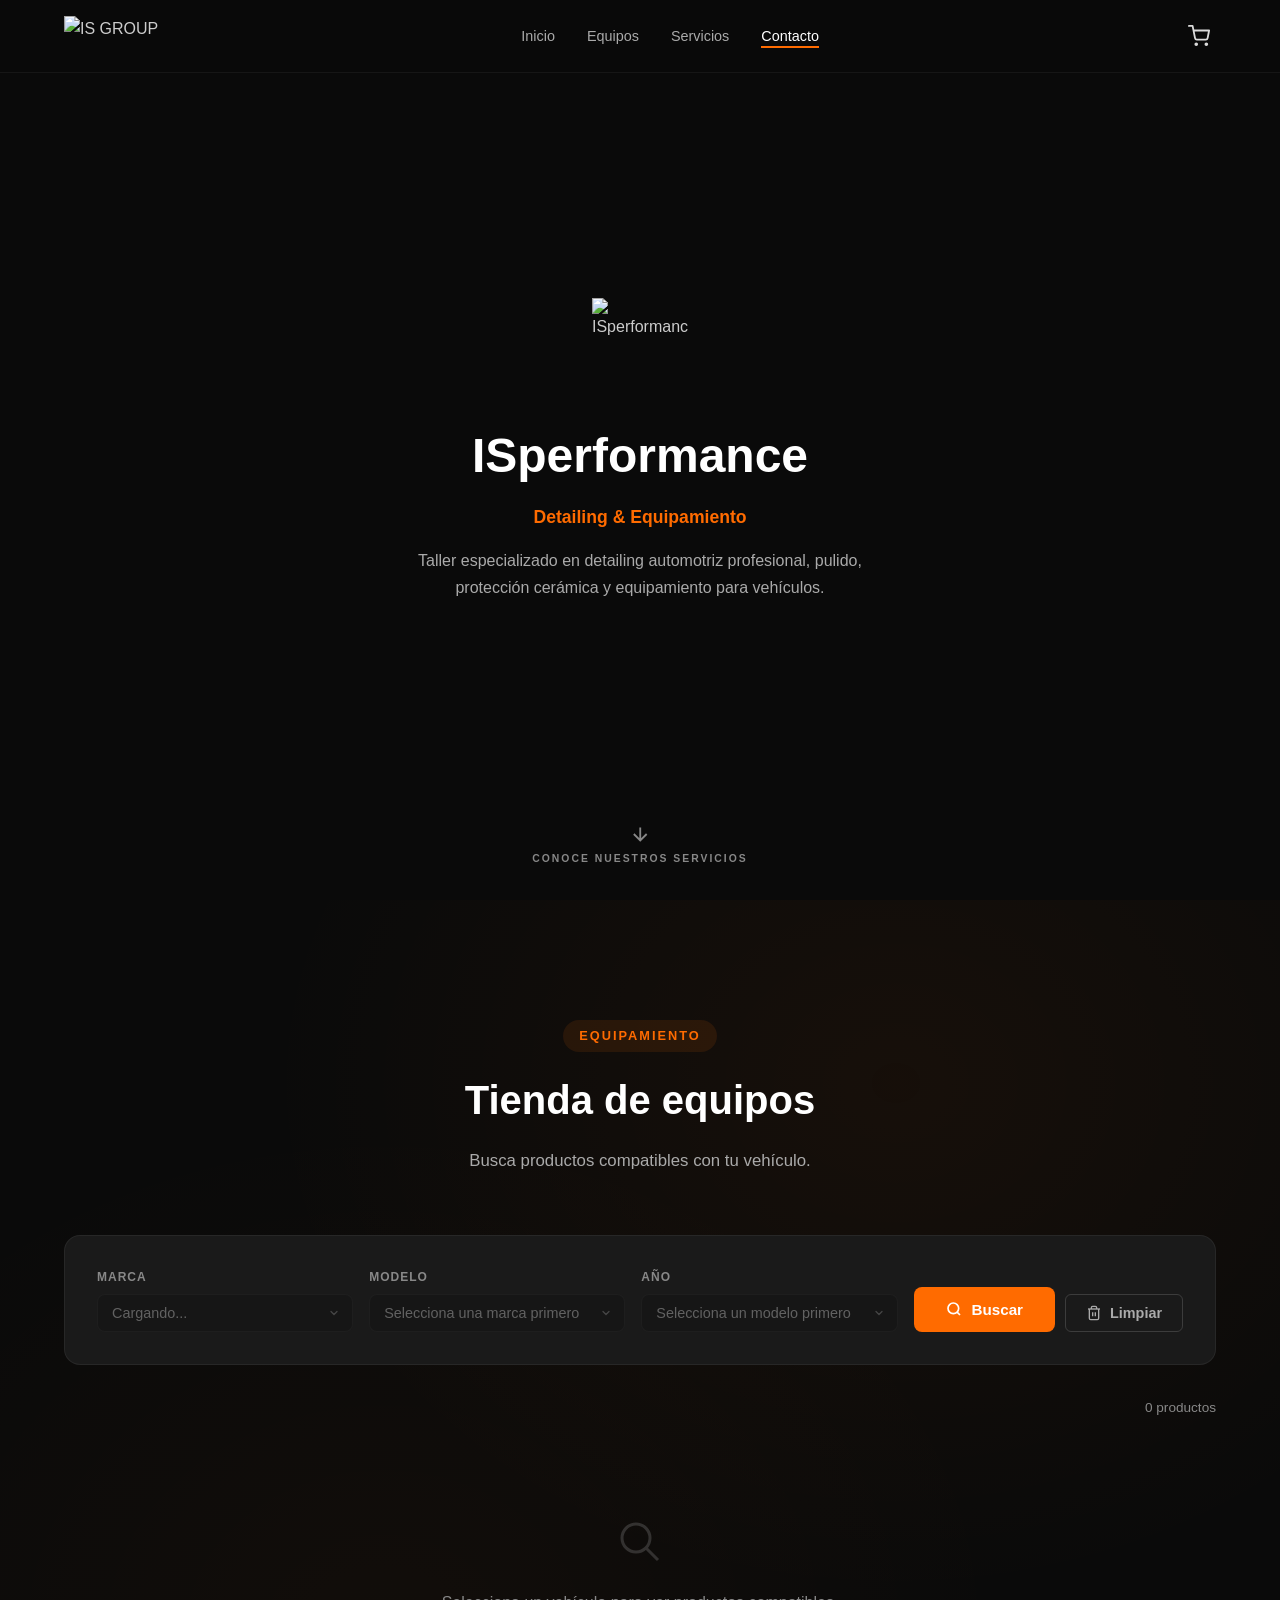
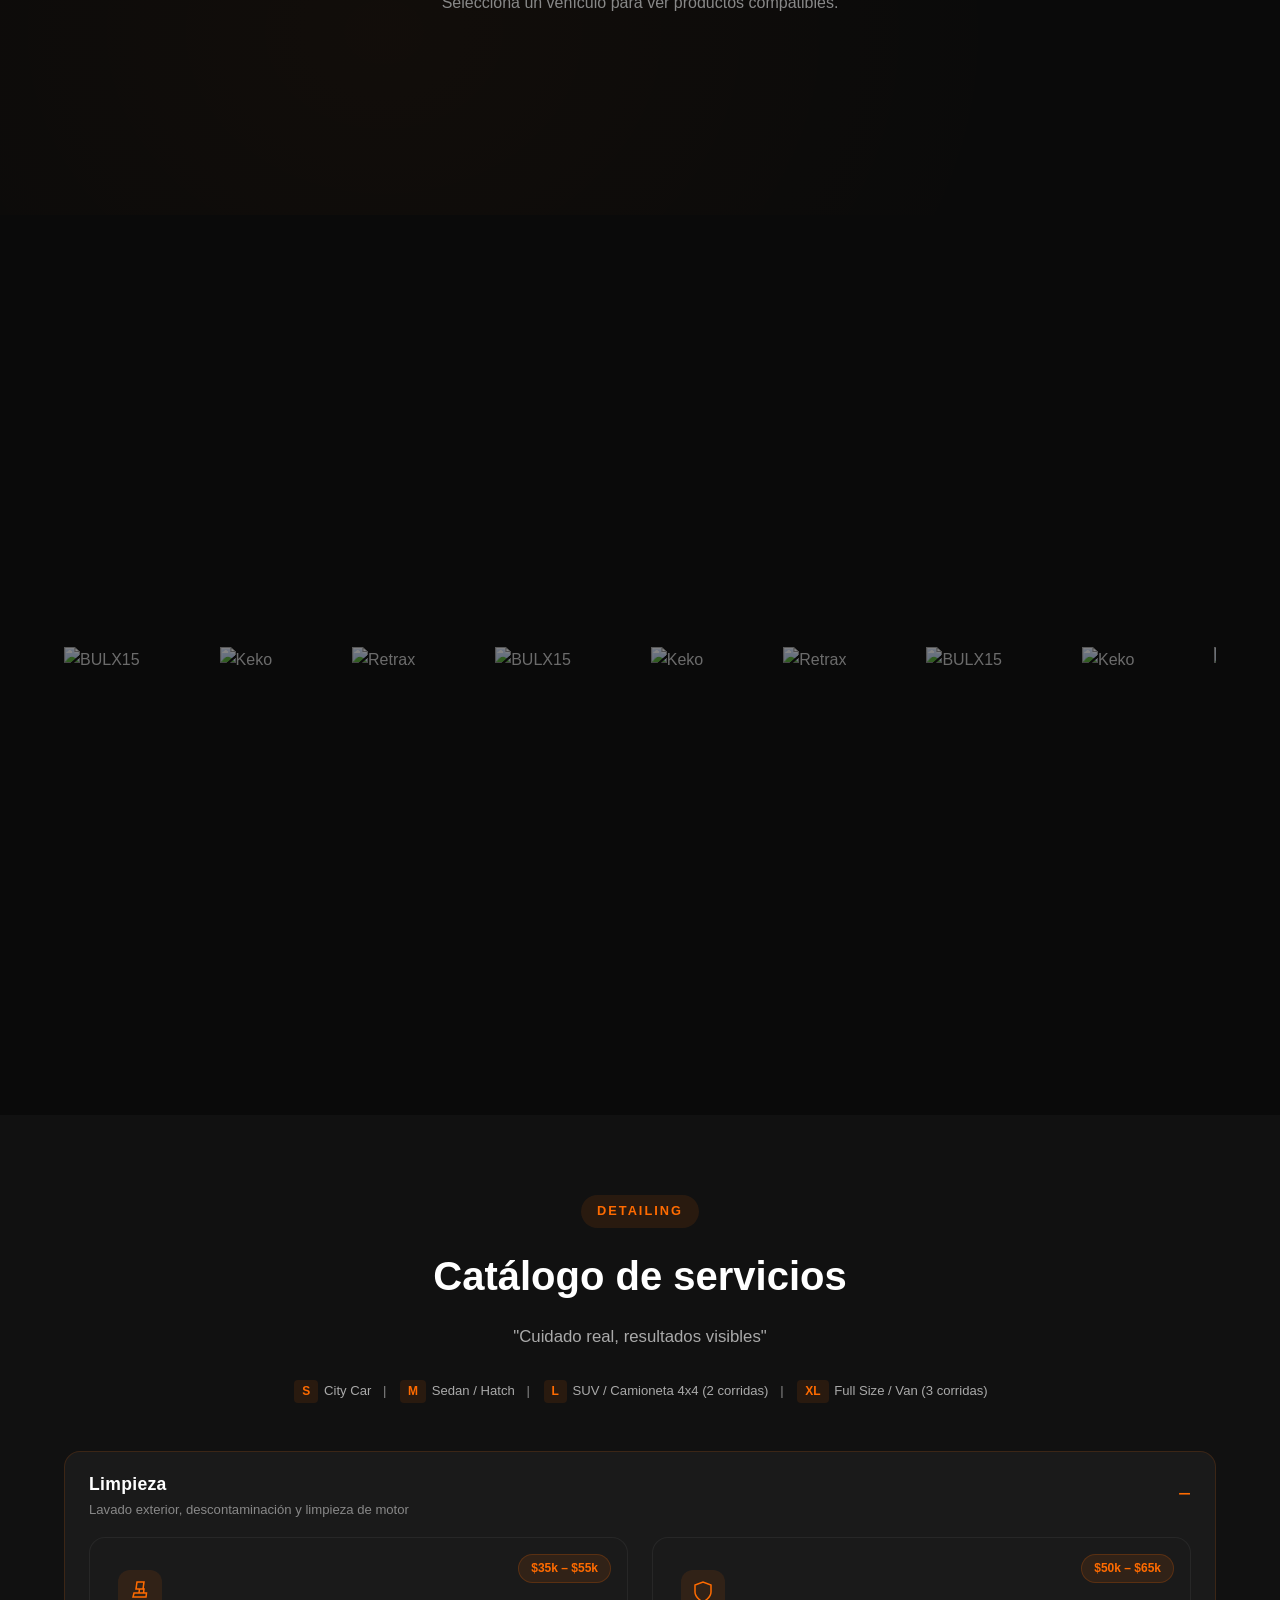
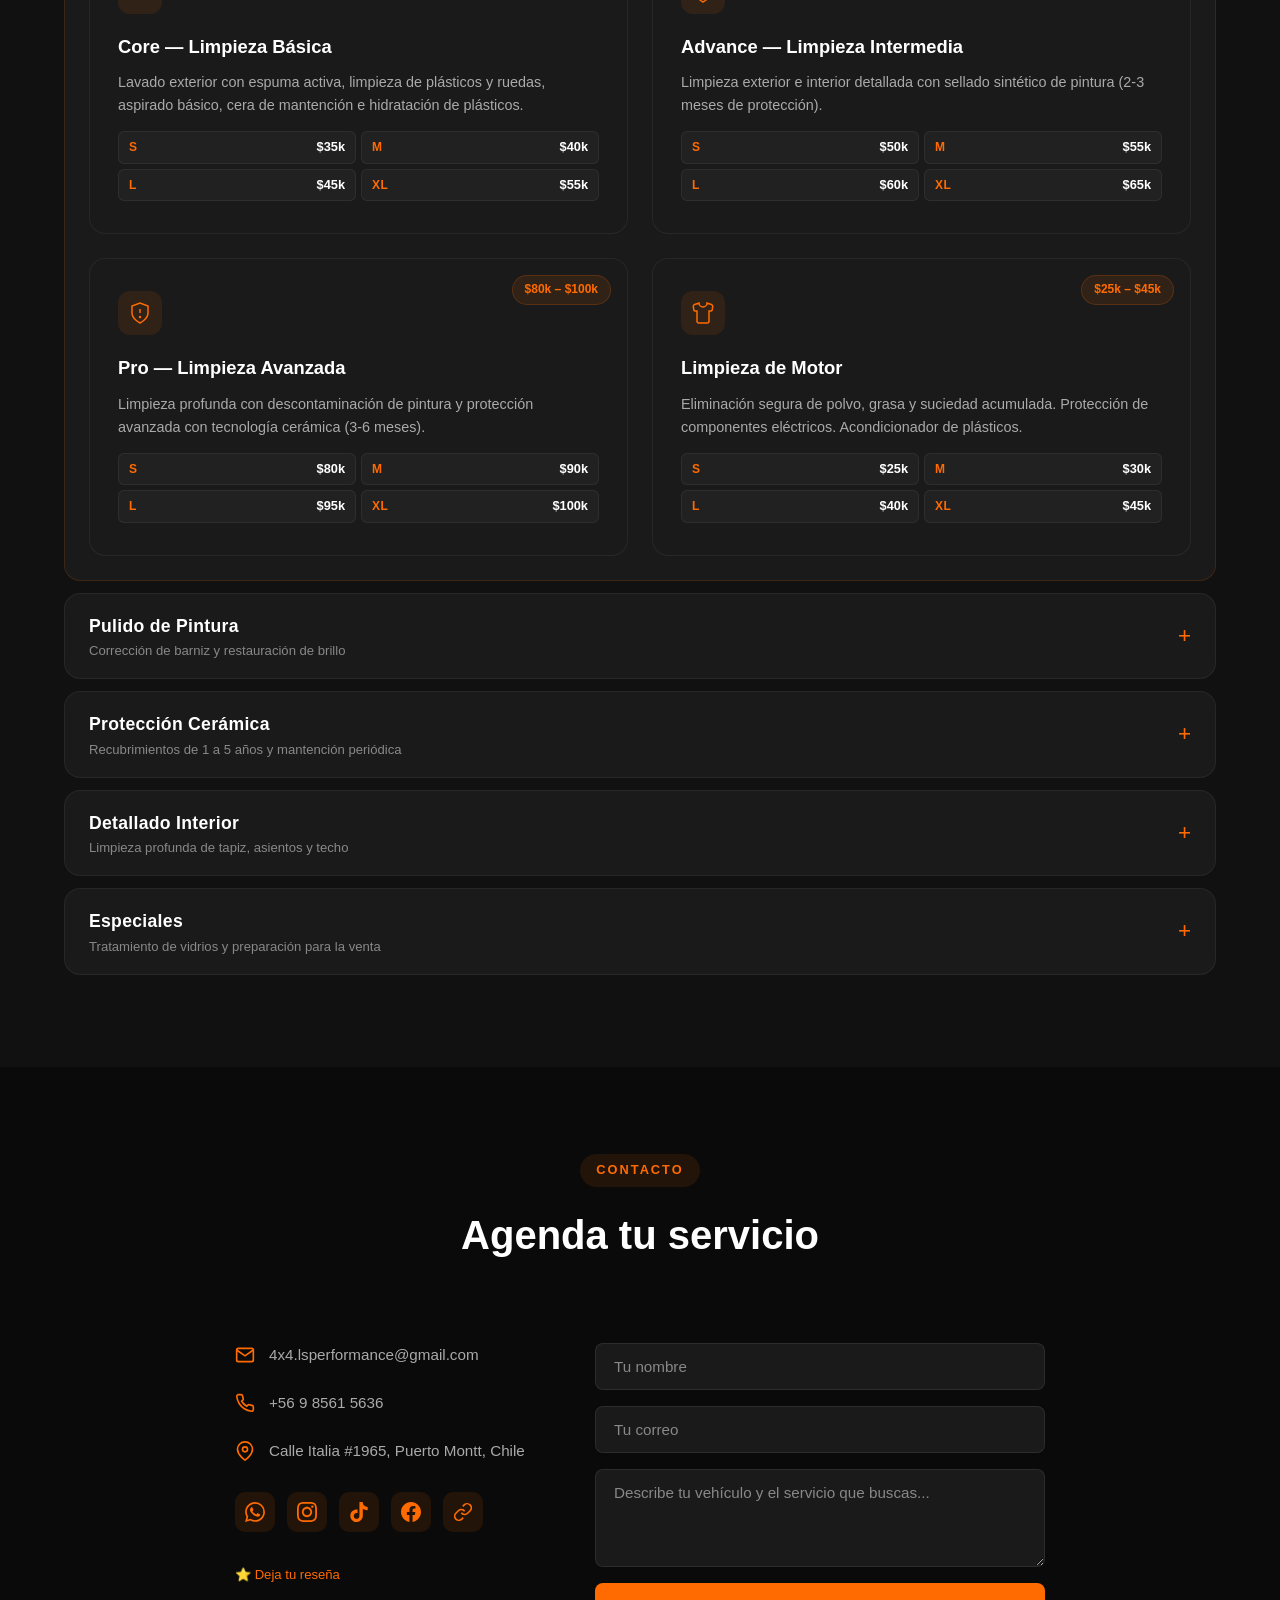
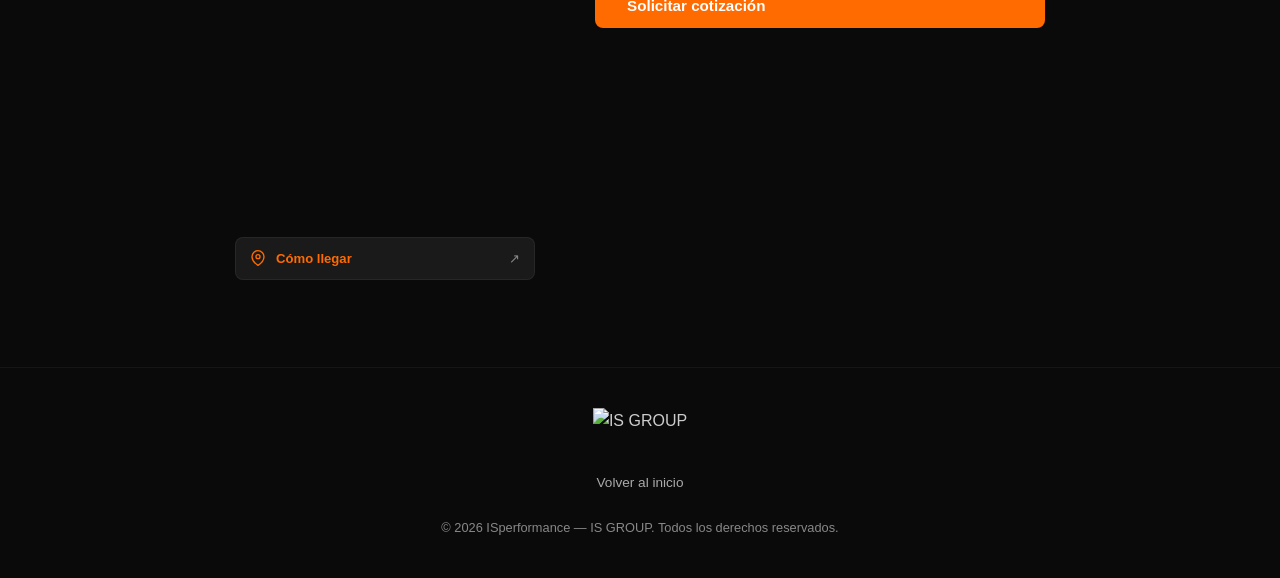
==== commit 619ca7a2: "fix: productos visibles en móvil + formulario desplegable en carrito - Quita min-height:100vh en sli" ====
--- a/index.html
+++ b/index.html
@@ -8,7 +8,7 @@
   <link rel="preconnect" href="https://fonts.googleapis.com" />
   <link rel="preconnect" href="https://fonts.gstatic.com" crossorigin />
   <link href="https://fonts.googleapis.com/css2?family=Inter:wght@400;500;600;700;800;900&display=swap" rel="stylesheet" />
-  <link rel="stylesheet" href="css/style.css?v=17" />
+  <link rel="stylesheet" href="css/style.css?v=19" />
   <link rel="icon" type="image/png" href="assets/images/favicon.png" />
 </head>
 <body class="subpage isperformance-page">
@@ -19,19 +19,24 @@
       <a href="https://daretoh.github.io/ISGROUP/" class="logo">
         <img src="assets/images/ISGROUP-pb2.png" alt="IS GROUP" class="logo-img" />
       </a>
-      <ul class="nav-links">
+      <ul class="nav-links" id="navLinks">
         <li><a href="https://daretoh.github.io/ISGROUP/" class="nav-link">Inicio</a></li>
         <li><a href="#equipos" class="nav-link">Equipos</a></li>
         <li><a href="#servicios" class="nav-link active">Servicios</a></li>
         <li><a href="#contacto" class="nav-link">Contacto</a></li>
       </ul>
-      <button class="nav-cart-btn" id="nav-cart-btn" aria-label="Ver carrito">
+      <div class="nav-right">
+        <button class="nav-cart-btn" id="nav-cart-btn" aria-label="Ver carrito">
         <svg width="22" height="22" viewBox="0 0 24 24" fill="none" stroke="currentColor" stroke-width="2" stroke-linecap="round" stroke-linejoin="round">
           <circle cx="9" cy="21" r="1"/><circle cx="20" cy="21" r="1"/>
           <path d="M1 1h4l2.68 13.39a2 2 0 0 0 2 1.61h9.72a2 2 0 0 0 2-1.61L23 6H6"/>
         </svg>
         <span class="cart-badge" style="display:none">0</span>
       </button>
+        <button class="menu-toggle" id="menuToggle" aria-label="Menú">
+          <span></span><span></span><span></span>
+        </button>
+      </div>
     </div>
   </nav>
 
@@ -492,9 +497,9 @@
     </div>
   </footer>
 
-  <script src="js/main.js?v=17"></script>
-  <script src="js/carrito.js?v=17"></script>
-  <script src="js/productos.js?v=17"></script>
-  <script src="js/filtros.js?v=17"></script>
+  <script src="js/main.js?v=19"></script>
+  <script src="js/carrito.js?v=19"></script>
+  <script src="js/productos.js?v=19"></script>
+  <script src="js/filtros.js?v=19"></script>
 </body>
 </html>
--- a/css/style.css
+++ b/css/style.css
@@ -140,6 +140,13 @@
   height: 72px;
 }
 
+.nav-right {
+  display: flex;
+  align-items: center;
+  gap: 4px;
+  flex-shrink: 0;
+}
+
 .nav-cart-btn {
   position: relative;
   background: none;
@@ -927,6 +934,21 @@
 }
 
 @media (max-width: 768px) {
+  /* Secciones: quitar min-height 100vh en móvil para evitar estirado */
+  .slide-section {
+    min-height: auto;
+    overflow: visible;
+  }
+  .slide-top {
+    padding: 56px 0 40px;
+  }
+  .slide-center {
+    padding: 80px 0 60px;
+  }
+  .equipos-tienda {
+    padding: 56px 0;
+  }
+
   .hero-title {
     font-size: 3rem;
   }
@@ -3236,6 +3258,29 @@
   gap: 10px;
 }
 .cart-modal-footer .btn { width: 100%; justify-content: center; text-align: center; }
+
+.cart-footer-ctas {
+  display: grid;
+  grid-template-columns: 1fr 1fr;
+  gap: 8px;
+}
+
+.cart-instalacion-form {
+  max-height: 0;
+  overflow: hidden;
+  transition: max-height 0.35s ease, padding 0.25s ease;
+  padding: 0 24px;
+}
+.cart-instalacion-form.open {
+  max-height: 500px;
+  padding: 16px 24px 20px;
+  border-top: 1px solid rgba(255,255,255,0.06);
+}
+.btn-enviar-consulta {
+  width: 100%;
+  margin-top: 12px;
+  justify-content: center;
+}
 .btn-secondary {
   background: transparent;
   border: 1px solid rgba(255,255,255,0.15);
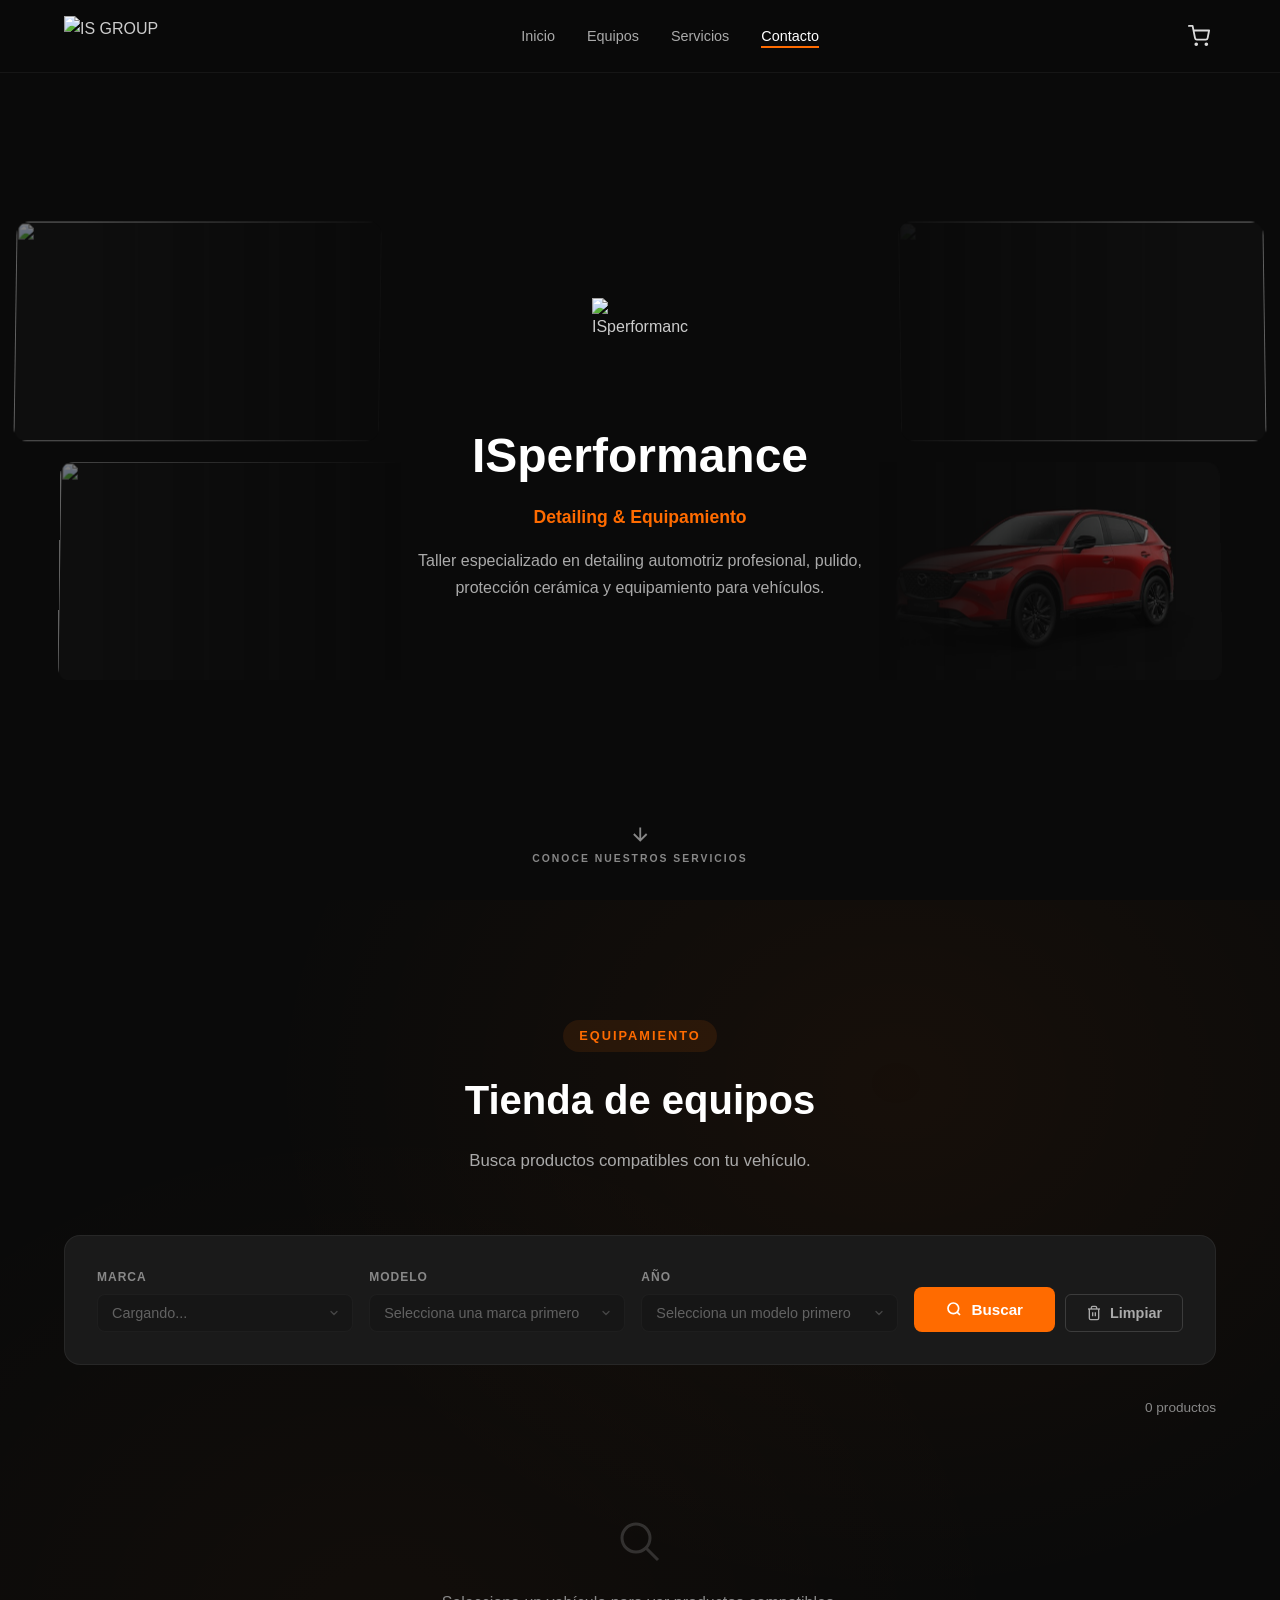
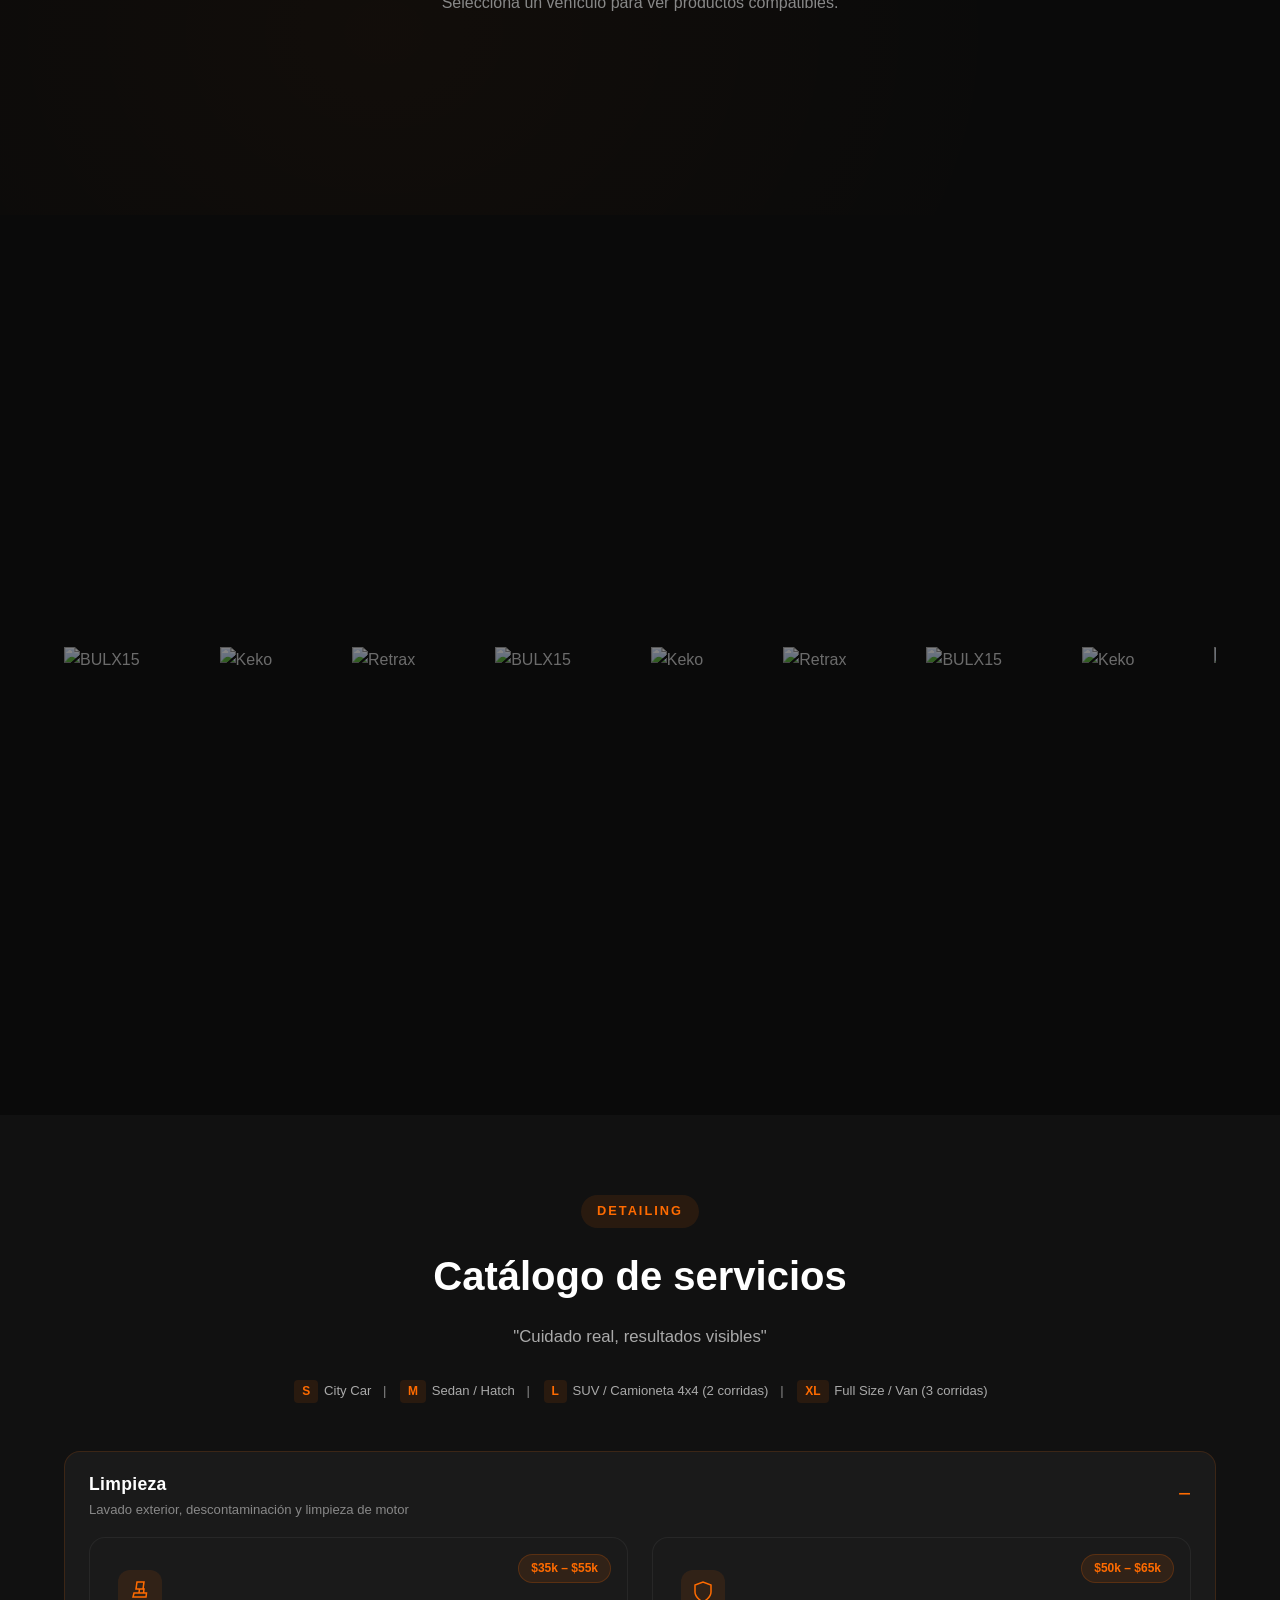
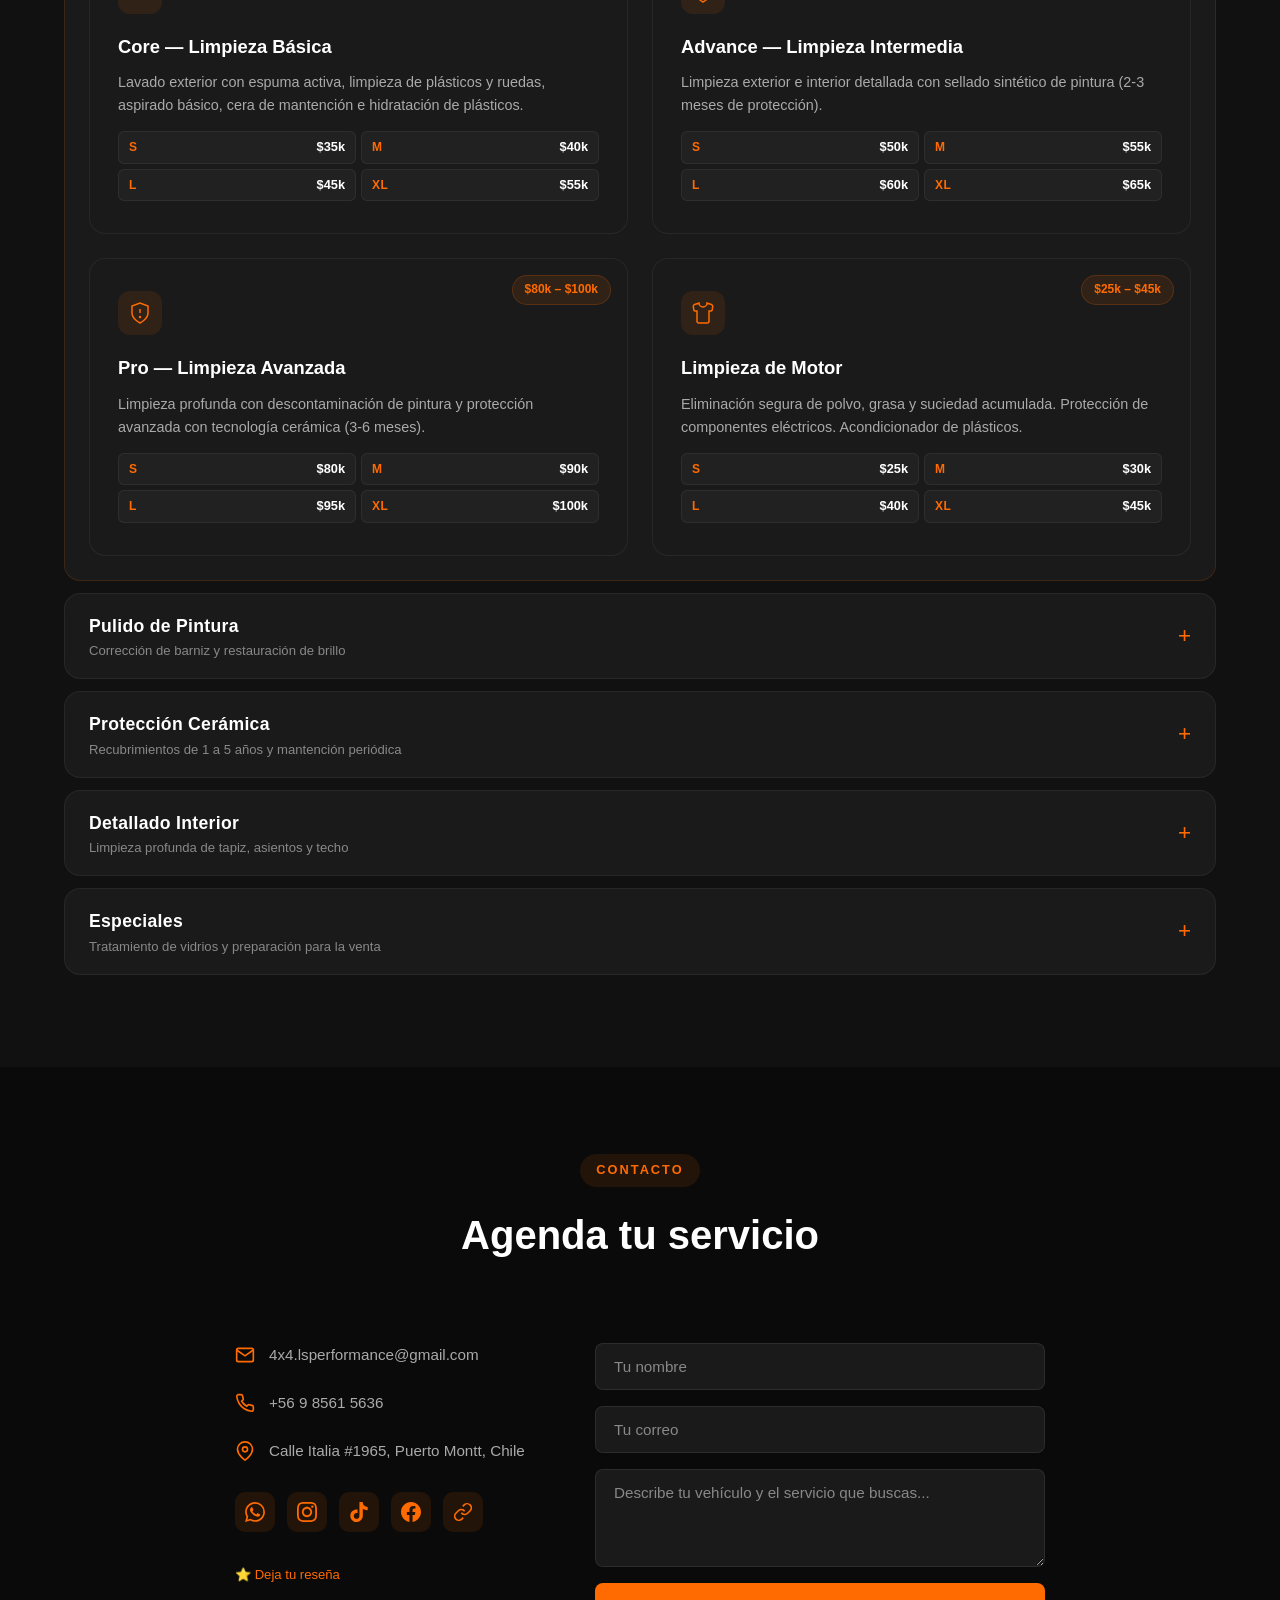
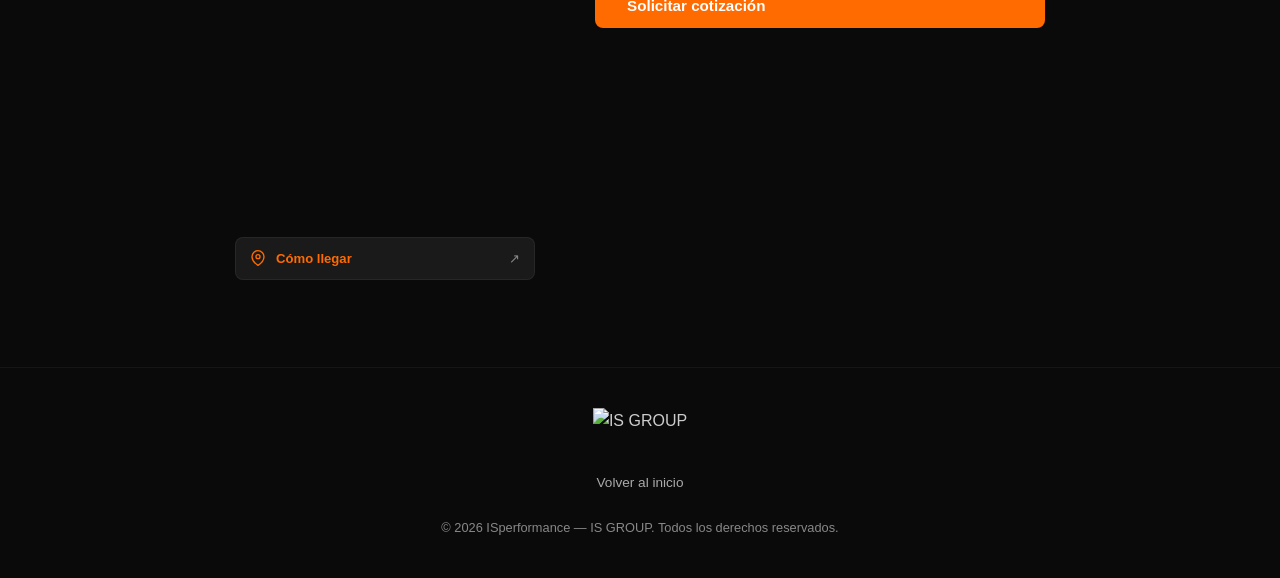
==== commit 75128cb0: "fix: animación hero simplificada + PNG transparente convertido a JPG - Reemplaza clip-path (incompat" ====
--- a/index.html
+++ b/index.html
@@ -8,7 +8,7 @@
   <link rel="preconnect" href="https://fonts.googleapis.com" />
   <link rel="preconnect" href="https://fonts.gstatic.com" crossorigin />
   <link href="https://fonts.googleapis.com/css2?family=Inter:wght@400;500;600;700;800;900&display=swap" rel="stylesheet" />
-  <link rel="stylesheet" href="css/style.css?v=19" />
+  <link rel="stylesheet" href="css/style.css?v=22" />
   <link rel="icon" type="image/png" href="assets/images/favicon.png" />
 </head>
 <body class="subpage isperformance-page">
@@ -42,6 +42,19 @@
 
   <!-- HERO -->
   <section class="page-hero slide-section slide-center">
+
+    <!-- Collage de camionetas — reemplaza las imágenes en assets/images/hero/ -->
+    <div class="hero-collage" aria-hidden="true">
+      <div class="hero-col-left">
+        <img src="assets/images/hero/truck-1.jpg" alt="" onerror="this.style.opacity='0'" />
+        <img src="assets/images/hero/truck-2.jpg" alt="" onerror="this.style.opacity='0'" />
+      </div>
+      <div class="hero-col-right">
+        <img src="assets/images/hero/truck-3.jpg" alt="" onerror="this.style.opacity='0'" />
+        <img src="assets/images/hero/truck-4.jpg" alt="" onerror="this.style.opacity='0'" />
+      </div>
+    </div>
+
     <div class="container page-hero-content">
       <div class="page-hero-logo">
         <img src="assets/images/ISperformanceLogo.png" alt="ISperformance" />
@@ -497,9 +510,9 @@
     </div>
   </footer>
 
-  <script src="js/main.js?v=19"></script>
-  <script src="js/carrito.js?v=19"></script>
-  <script src="js/productos.js?v=19"></script>
-  <script src="js/filtros.js?v=19"></script>
+  <script src="js/main.js?v=22"></script>
+  <script src="js/carrito.js?v=22"></script>
+  <script src="js/productos.js?v=22"></script>
+  <script src="js/filtros.js?v=22"></script>
 </body>
 </html>
--- a/css/style.css
+++ b/css/style.css
@@ -1107,6 +1107,91 @@
   text-align: center;
 }
 
+/* ---- Hero collage — efecto 3D + parallax scroll ---- */
+.page-hero {
+  perspective: 1200px;
+}
+
+.hero-collage {
+  position: absolute;
+  inset: 0;
+  pointer-events: none;
+  z-index: 0;
+  transform-style: preserve-3d;
+}
+
+.page-hero-content {
+  position: relative;
+  z-index: 1;
+}
+
+.hero-col-left,
+.hero-col-right {
+  position: absolute;
+  top: 50%;
+  display: flex;
+  flex-direction: column;
+  gap: 20px;
+  will-change: transform;
+}
+
+.hero-col-left {
+  left: 0;
+  align-items: flex-start;
+  transform: translateY(calc(-50% + var(--hero-scroll, 0px)));
+  mask-image: linear-gradient(to right, black 20%, transparent 95%);
+  -webkit-mask-image: linear-gradient(to right, black 20%, transparent 95%);
+}
+
+.hero-col-right {
+  right: 0;
+  align-items: flex-end;
+  transform: translateY(calc(-50% + var(--hero-scroll, 0px)));
+  mask-image: linear-gradient(to left, black 20%, transparent 95%);
+  -webkit-mask-image: linear-gradient(to left, black 20%, transparent 95%);
+}
+
+.hero-col-left img,
+.hero-col-right img {
+  width: 380px;
+  height: 220px;
+  object-fit: cover;
+  object-position: center;
+  border-radius: 14px;
+  background: var(--dark-800);
+  opacity: 0;
+  display: block;
+  animation: heroTruckFade 1s cubic-bezier(0.22, 1, 0.36, 1) forwards;
+}
+
+.hero-col-left img {
+  transform: rotateY(16deg) rotateX(-3deg) translateZ(28px);
+}
+.hero-col-right img {
+  transform: rotateY(-16deg) rotateX(-3deg) translateZ(28px);
+}
+
+.hero-col-left img:nth-child(1) { animation-delay: 0.15s; }
+.hero-col-left img:nth-child(2) { animation-delay: 0.35s; margin-left: 44px; }
+.hero-col-right img:nth-child(1) { animation-delay: 0.2s; }
+.hero-col-right img:nth-child(2) { animation-delay: 0.4s; margin-right: 44px; }
+
+@keyframes heroTruckFade {
+  from { opacity: 0; }
+  to   { opacity: 0.48; }
+}
+
+@media (max-width: 1100px) {
+  .hero-col-left img,
+  .hero-col-right img { width: 270px; height: 165px; }
+  .hero-col-left img:nth-child(2) { margin-left: 28px; }
+  .hero-col-right img:nth-child(2) { margin-right: 28px; }
+}
+
+@media (max-width: 768px) {
+  .hero-collage { display: none; }
+}
+
 /* ---- Full-page slide sections ---- */
 .slide-section {
   min-height: 100vh;
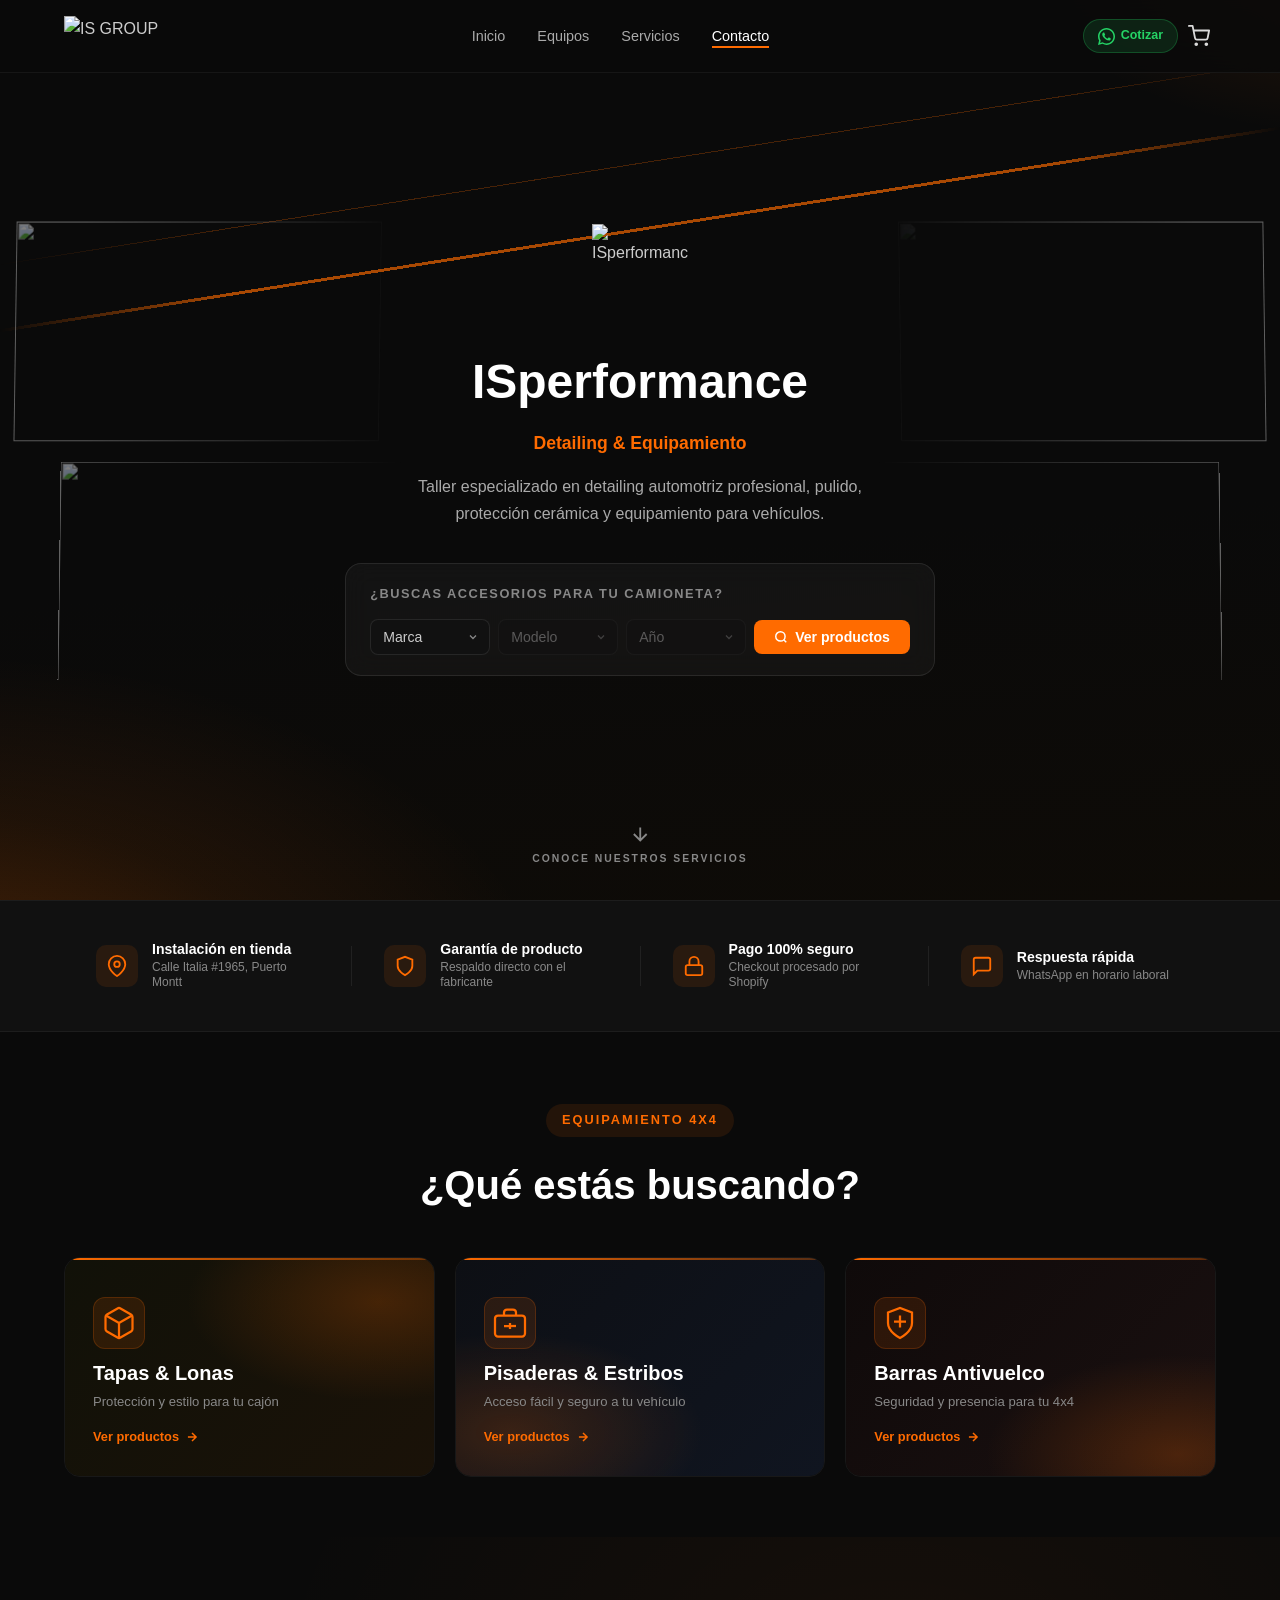
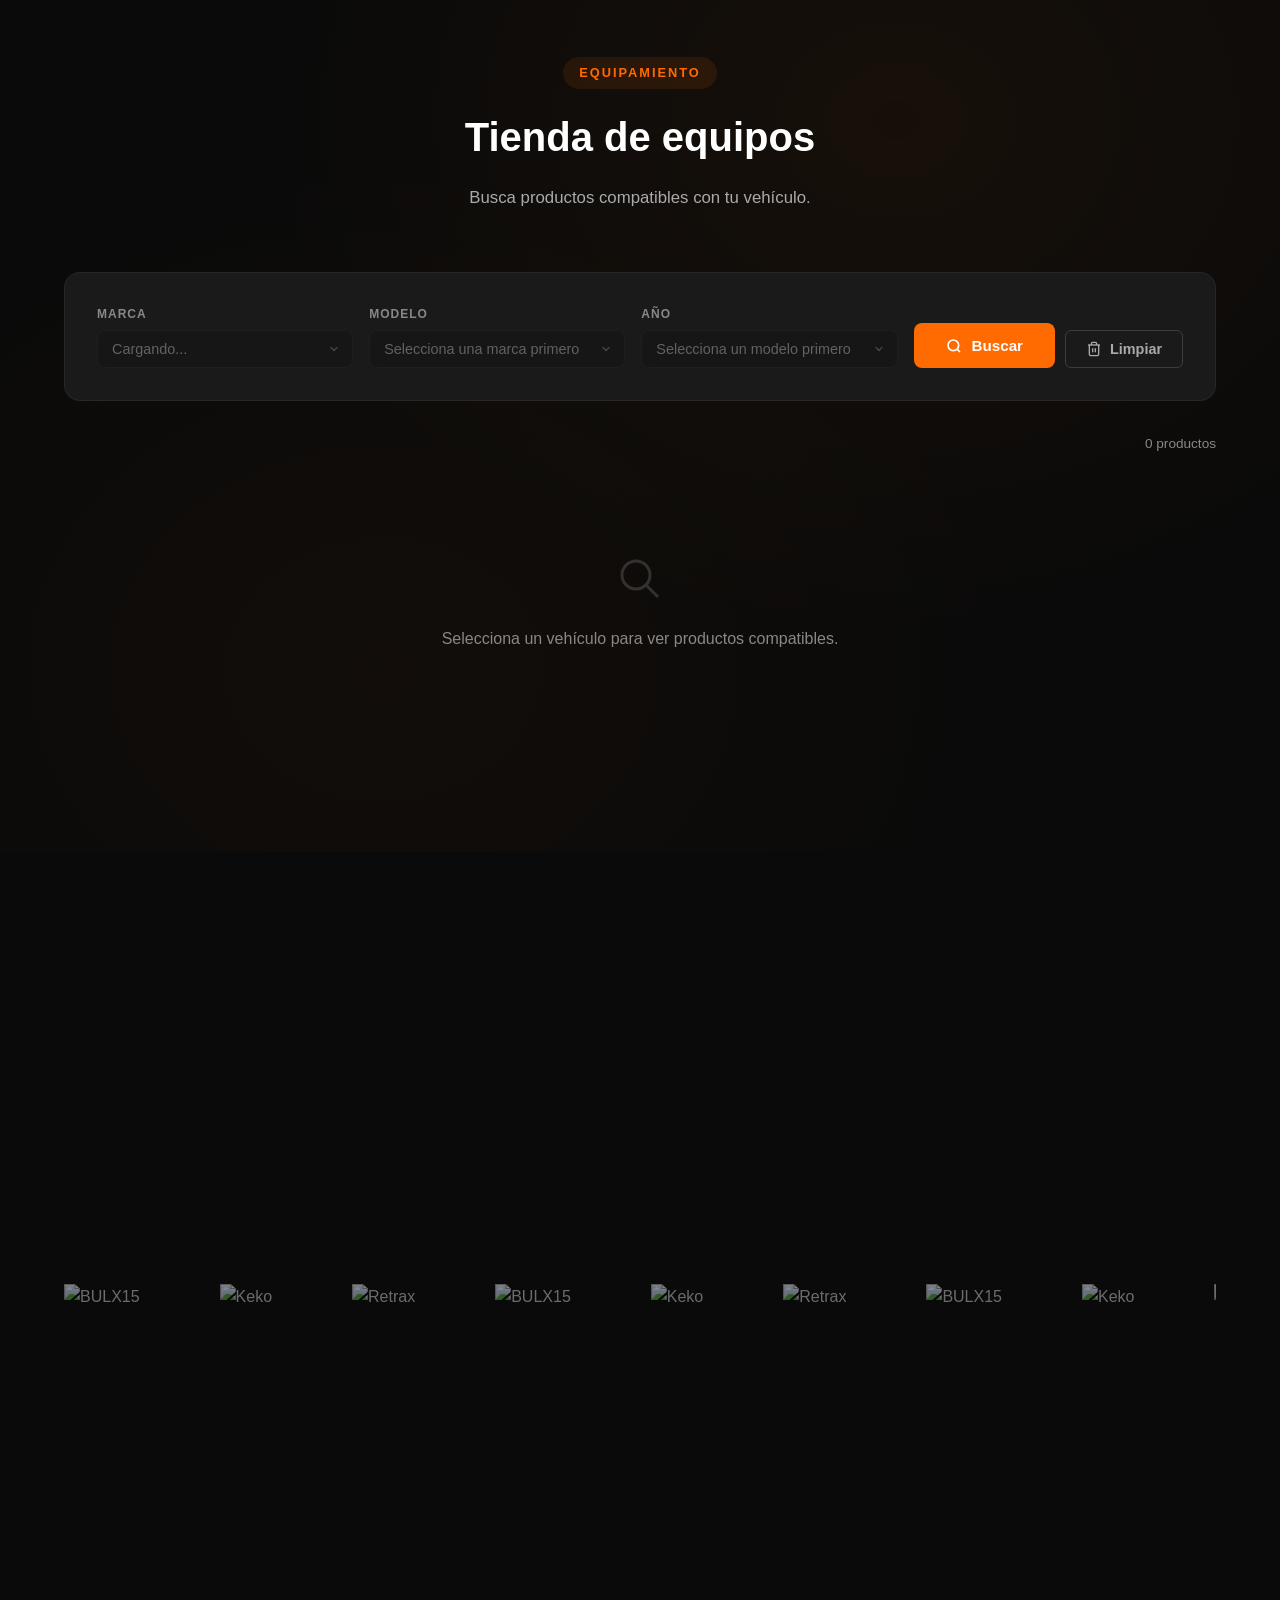
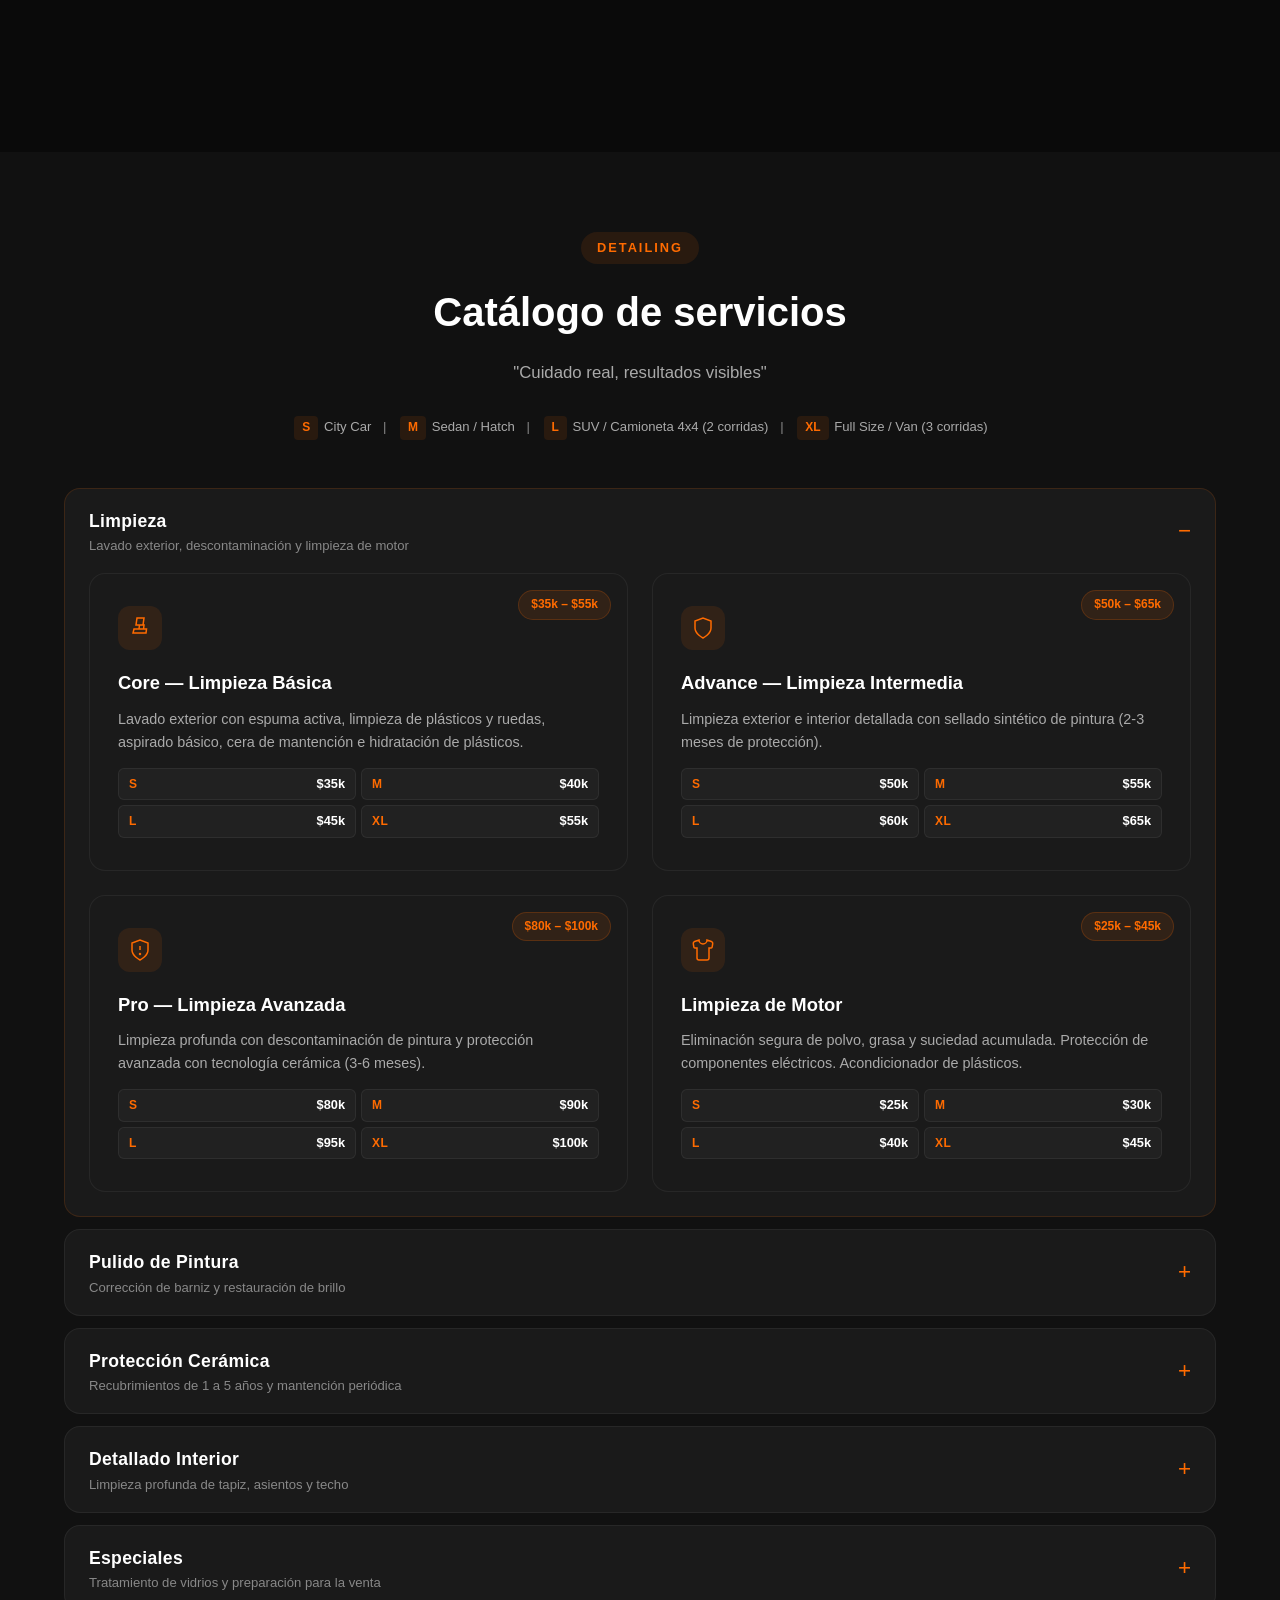
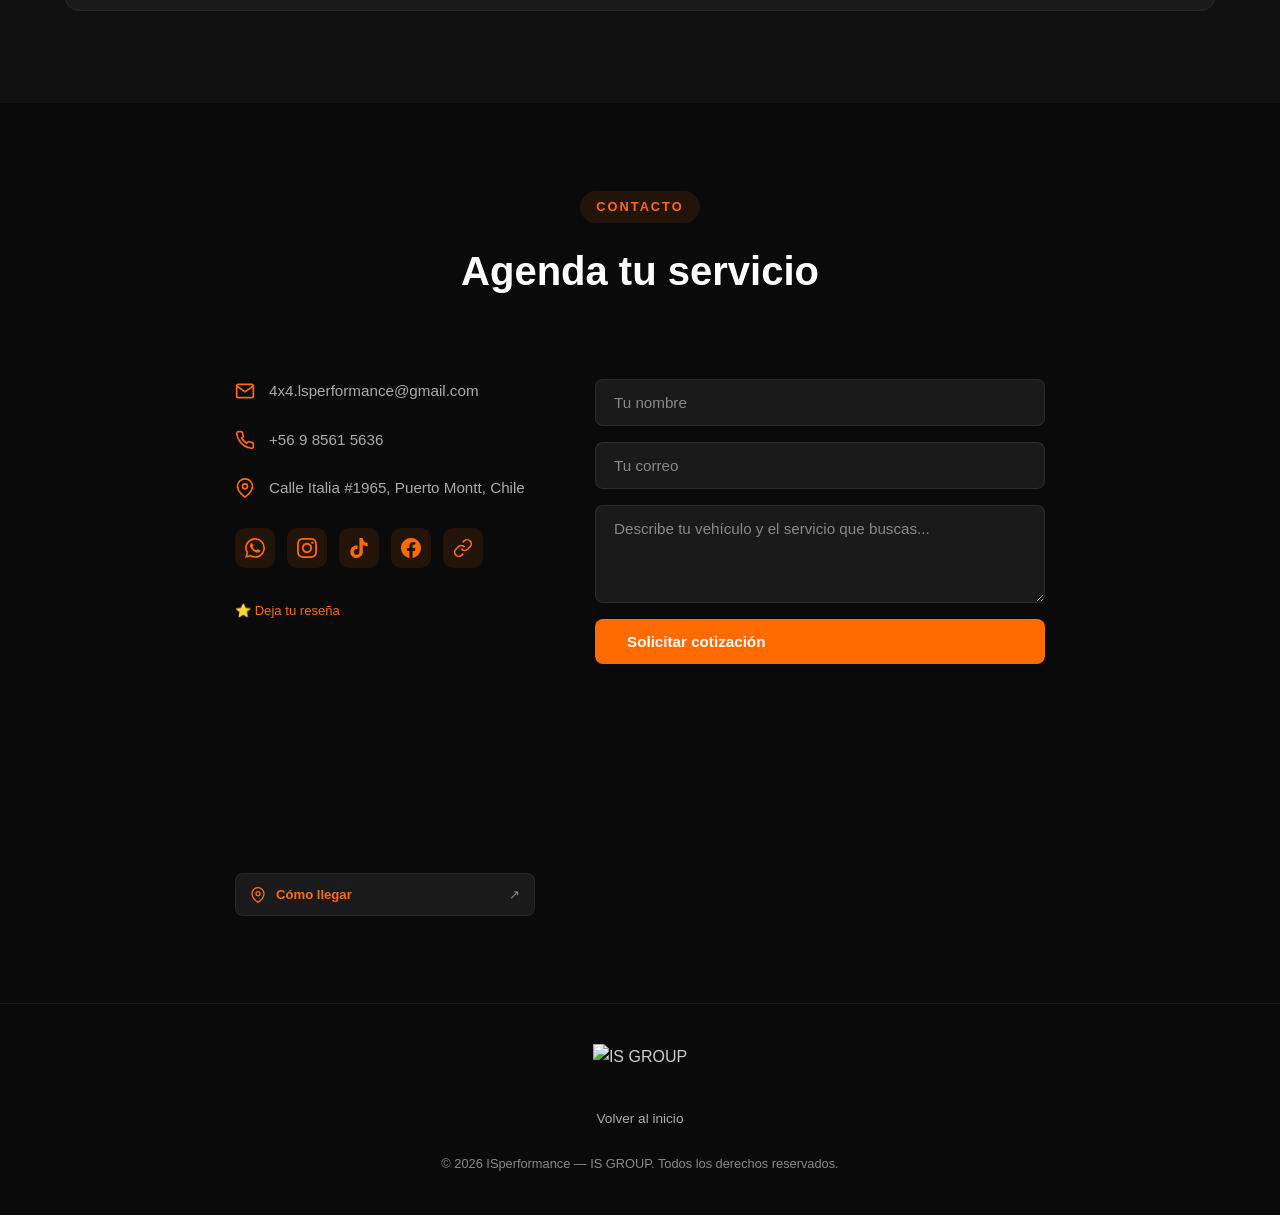
==== commit 5f1a3d27: "feat: carruseles horizontales por categoría + fix Instagram + fix card footer - Productos ahora en c" ====
--- a/index.html
+++ b/index.html
@@ -8,7 +8,7 @@
   <link rel="preconnect" href="https://fonts.googleapis.com" />
   <link rel="preconnect" href="https://fonts.gstatic.com" crossorigin />
   <link href="https://fonts.googleapis.com/css2?family=Inter:wght@400;500;600;700;800;900&display=swap" rel="stylesheet" />
-  <link rel="stylesheet" href="css/style.css?v=22" />
+  <link rel="stylesheet" href="css/style.css?v=27" />
   <link rel="icon" type="image/png" href="assets/images/favicon.png" />
 </head>
 <body class="subpage isperformance-page">
@@ -26,13 +26,17 @@
         <li><a href="#contacto" class="nav-link">Contacto</a></li>
       </ul>
       <div class="nav-right">
+        <a href="https://wa.me/56985615636" class="nav-wa-btn" target="_blank" rel="noopener" aria-label="WhatsApp">
+          <svg viewBox="0 0 24 24" fill="currentColor" width="17" height="17"><path d="M17.472 14.382c-.297-.149-1.758-.867-2.03-.967-.273-.099-.471-.148-.67.15-.197.297-.767.966-.94 1.164-.173.199-.347.223-.644.075-.297-.15-1.255-.463-2.39-1.475-.883-.788-1.48-1.761-1.653-2.059-.173-.297-.018-.458.13-.606.134-.133.298-.347.446-.52.149-.174.198-.298.298-.497.099-.198.05-.371-.025-.52-.075-.149-.669-1.612-.916-2.207-.242-.579-.487-.5-.669-.51-.173-.008-.371-.01-.57-.01-.198 0-.52.074-.792.372-.272.297-1.04 1.016-1.04 2.479 0 1.462 1.065 2.875 1.213 3.074.149.198 2.096 3.2 5.077 4.487.709.306 1.262.489 1.694.625.712.227 1.36.195 1.871.118.571-.085 1.758-.719 2.006-1.413.248-.694.248-1.289.173-1.413-.074-.124-.272-.198-.57-.347z"/><path d="M12 0C5.373 0 0 5.373 0 12c0 2.108.55 4.086 1.512 5.802L0 24l6.389-1.674A11.94 11.94 0 0012 24c6.627 0 12-5.373 12-12S18.627 0 12 0zm0 21.818a9.818 9.818 0 01-5.007-1.371l-.36-.213-3.724.976.994-3.622-.234-.373A9.818 9.818 0 012.182 12C2.182 6.57 6.57 2.182 12 2.182S21.818 6.57 21.818 12 17.43 21.818 12 21.818z"/></svg>
+          <span>Cotizar</span>
+        </a>
         <button class="nav-cart-btn" id="nav-cart-btn" aria-label="Ver carrito">
-        <svg width="22" height="22" viewBox="0 0 24 24" fill="none" stroke="currentColor" stroke-width="2" stroke-linecap="round" stroke-linejoin="round">
-          <circle cx="9" cy="21" r="1"/><circle cx="20" cy="21" r="1"/>
-          <path d="M1 1h4l2.68 13.39a2 2 0 0 0 2 1.61h9.72a2 2 0 0 0 2-1.61L23 6H6"/>
-        </svg>
-        <span class="cart-badge" style="display:none">0</span>
-      </button>
+          <svg width="22" height="22" viewBox="0 0 24 24" fill="none" stroke="currentColor" stroke-width="2" stroke-linecap="round" stroke-linejoin="round">
+            <circle cx="9" cy="21" r="1"/><circle cx="20" cy="21" r="1"/>
+            <path d="M1 1h4l2.68 13.39a2 2 0 0 0 2 1.61h9.72a2 2 0 0 0 2-1.61L23 6H6"/>
+          </svg>
+          <span class="cart-badge" style="display:none">0</span>
+        </button>
         <button class="menu-toggle" id="menuToggle" aria-label="Menú">
           <span></span><span></span><span></span>
         </button>
@@ -46,12 +50,12 @@
     <!-- Collage de camionetas — reemplaza las imágenes en assets/images/hero/ -->
     <div class="hero-collage" aria-hidden="true">
       <div class="hero-col-left">
-        <img src="assets/images/hero/truck-1.jpg" alt="" onerror="this.style.opacity='0'" />
-        <img src="assets/images/hero/truck-2.jpg" alt="" onerror="this.style.opacity='0'" />
+        <img src="assets/images/hero/truck-1.png" alt="" onerror="this.style.opacity='0'" />
+        <img src="assets/images/hero/truck-2.png" alt="" onerror="this.style.opacity='0'" />
       </div>
       <div class="hero-col-right">
-        <img src="assets/images/hero/truck-3.jpg" alt="" onerror="this.style.opacity='0'" />
-        <img src="assets/images/hero/truck-4.jpg" alt="" onerror="this.style.opacity='0'" />
+        <img src="assets/images/hero/truck-3.png" alt="" onerror="this.style.opacity='0'" />
+        <img src="assets/images/hero/truck-4.png" alt="" onerror="this.style.opacity='0'" />
       </div>
     </div>
 
@@ -65,10 +69,121 @@
         Taller especializado en detailing automotriz profesional,
         pulido, protección cerámica y equipamiento para vehículos.
       </p>
+
+      <div class="hero-filtro">
+        <p class="hero-filtro-label">¿Buscas accesorios para tu camioneta?</p>
+        <div class="hero-filtro-row">
+          <select id="hero-marca">
+            <option value="">Marca</option>
+          </select>
+          <select id="hero-modelo" disabled>
+            <option value="">Modelo</option>
+          </select>
+          <select id="hero-ano" disabled>
+            <option value="">Año</option>
+          </select>
+          <button id="hero-buscar" class="hero-buscar-btn">
+            <svg width="14" height="14" viewBox="0 0 24 24" fill="none" stroke="currentColor" stroke-width="2.5"><circle cx="11" cy="11" r="8"/><path d="m21 21-4.35-4.35"/></svg>
+            Ver productos
+          </button>
+        </div>
+      </div>
     </div>
     <div class="scroll-hint">
       <svg viewBox="0 0 24 24" fill="none" stroke="currentColor" stroke-width="2"><path d="M12 5v14M5 12l7 7 7-7"/></svg>
       <span>Conoce nuestros servicios</span>
+    </div>
+  </section>
+
+  <!-- TRUST BADGES -->
+  <div class="trust-strip">
+    <div class="container">
+      <div class="trust-grid">
+        <div class="trust-item">
+          <div class="trust-icon">
+            <svg width="22" height="22" viewBox="0 0 24 24" fill="none" stroke="currentColor" stroke-width="2"><path d="M21 10c0 7-9 13-9 13s-9-6-9-13a9 9 0 0 1 18 0z"/><circle cx="12" cy="10" r="3"/></svg>
+          </div>
+          <div class="trust-text">
+            <strong>Instalación en tienda</strong>
+            <span>Calle Italia #1965, Puerto Montt</span>
+          </div>
+        </div>
+        <div class="trust-sep"></div>
+        <div class="trust-item">
+          <div class="trust-icon">
+            <svg width="22" height="22" viewBox="0 0 24 24" fill="none" stroke="currentColor" stroke-width="2"><path d="M12 22s8-4 8-10V5l-8-3-8 3v7c0 6 8 10 8 10z"/></svg>
+          </div>
+          <div class="trust-text">
+            <strong>Garantía de producto</strong>
+            <span>Respaldo directo con el fabricante</span>
+          </div>
+        </div>
+        <div class="trust-sep"></div>
+        <div class="trust-item">
+          <div class="trust-icon">
+            <svg width="22" height="22" viewBox="0 0 24 24" fill="none" stroke="currentColor" stroke-width="2"><rect x="3" y="11" width="18" height="11" rx="2" ry="2"/><path d="M7 11V7a5 5 0 0 1 10 0v4"/></svg>
+          </div>
+          <div class="trust-text">
+            <strong>Pago 100% seguro</strong>
+            <span>Checkout procesado por Shopify</span>
+          </div>
+        </div>
+        <div class="trust-sep"></div>
+        <div class="trust-item">
+          <div class="trust-icon">
+            <svg width="22" height="22" viewBox="0 0 24 24" fill="none" stroke="currentColor" stroke-width="2"><path d="M21 15a2 2 0 0 1-2 2H7l-4 4V5a2 2 0 0 1 2-2h14a2 2 0 0 1 2 2z"/></svg>
+          </div>
+          <div class="trust-text">
+            <strong>Respuesta rápida</strong>
+            <span>WhatsApp en horario laboral</span>
+          </div>
+        </div>
+      </div>
+    </div>
+  </div>
+
+  <!-- CATEGORÍAS VISUALES -->
+  <section class="categorias-section">
+    <div class="container">
+      <div class="section-header" style="margin-bottom:40px">
+        <span class="section-tag">Equipamiento 4x4</span>
+        <h2 class="section-title">¿Qué estás buscando?</h2>
+      </div>
+      <div class="categorias-grid">
+        <a href="#equipos" class="cat-visual-card">
+          <div class="cat-visual-bg cat-bg-tapas"></div>
+          <div class="cat-visual-inner">
+            <div class="cat-visual-icon">
+              <svg width="36" height="36" viewBox="0 0 24 24" fill="none" stroke="currentColor" stroke-width="1.5"><path d="M21 8a2 2 0 0 0-1-1.73l-7-4a2 2 0 0 0-2 0l-7 4A2 2 0 0 0 3 8v8a2 2 0 0 0 1 1.73l7 4a2 2 0 0 0 2 0l7-4A2 2 0 0 0 21 16Z"/><path d="m3.3 7 8.7 5 8.7-5"/><path d="M12 22V12"/></svg>
+            </div>
+            <h3>Tapas &amp; Lonas</h3>
+            <p>Protección y estilo para tu cajón</p>
+            <span class="cat-visual-cta">Ver productos <svg width="14" height="14" viewBox="0 0 24 24" fill="none" stroke="currentColor" stroke-width="2.5"><path d="M5 12h14M12 5l7 7-7 7"/></svg></span>
+          </div>
+        </a>
+        <a href="#equipos" class="cat-visual-card">
+          <div class="cat-visual-bg cat-bg-pisaderas"></div>
+          <div class="cat-visual-inner">
+            <div class="cat-visual-icon">
+              <svg width="36" height="36" viewBox="0 0 24 24" fill="none" stroke="currentColor" stroke-width="1.5"><rect x="2" y="7" width="20" height="14" rx="2"/><path d="M16 7V5a2 2 0 0 0-2-2h-4a2 2 0 0 0-2 2v2"/><line x1="12" y1="12" x2="12" y2="16"/><line x1="8" y1="14" x2="16" y2="14"/></svg>
+            </div>
+            <h3>Pisaderas &amp; Estribos</h3>
+            <p>Acceso fácil y seguro a tu vehículo</p>
+            <span class="cat-visual-cta">Ver productos <svg width="14" height="14" viewBox="0 0 24 24" fill="none" stroke="currentColor" stroke-width="2.5"><path d="M5 12h14M12 5l7 7-7 7"/></svg></span>
+          </div>
+        </a>
+        <a href="#equipos" class="cat-visual-card">
+          <div class="cat-visual-bg cat-bg-barras"></div>
+          <div class="cat-visual-inner">
+            <div class="cat-visual-icon">
+              <svg width="36" height="36" viewBox="0 0 24 24" fill="none" stroke="currentColor" stroke-width="1.5"><path d="M12 22s8-4 8-10V5l-8-3-8 3v7c0 6 8 10 8 10z"/><path d="M8 11h8M12 7v8"/></svg>
+            </div>
+            <h3>Barras Antivuelco</h3>
+            <p>Seguridad y presencia para tu 4x4</p>
+            <span class="cat-visual-cta">Ver productos <svg width="14" height="14" viewBox="0 0 24 24" fill="none" stroke="currentColor" stroke-width="2.5"><path d="M5 12h14M12 5l7 7-7 7"/></svg></span>
+          </div>
+        </a>
+      </div>
     </div>
   </section>
 
@@ -462,7 +577,7 @@
             <a href="https://wa.me/56985615636" target="_blank" rel="noopener noreferrer" class="social-link" title="WhatsApp">
               <svg width="20" height="20" viewBox="0 0 24 24" fill="currentColor"><path d="M17.472 14.382c-.297-.149-1.758-.867-2.03-.967-.273-.099-.471-.148-.67.15-.197.297-.767.966-.94 1.164-.173.199-.347.223-.644.075-.297-.15-1.255-.463-2.39-1.475-.883-.788-1.48-1.761-1.653-2.059-.173-.297-.018-.458.13-.606.134-.133.298-.347.446-.52.149-.174.198-.298.298-.497.099-.198.05-.371-.025-.52-.075-.149-.669-1.612-.916-2.207-.242-.579-.487-.5-.669-.51-.173-.008-.371-.01-.57-.01-.198 0-.52.074-.792.372-.272.297-1.04 1.016-1.04 2.479 0 1.462 1.065 2.875 1.213 3.074.149.198 2.096 3.2 5.077 4.487.709.306 1.262.489 1.694.625.712.227 1.36.195 1.871.118.571-.085 1.758-.719 2.006-1.413.248-.694.248-1.289.173-1.413-.074-.124-.272-.198-.57-.347m-5.421 7.403h-.004a9.87 9.87 0 01-5.031-1.378l-.361-.214-3.741.982.998-3.648-.235-.374a9.86 9.86 0 01-1.51-5.26c.001-5.45 4.436-9.884 9.888-9.884 2.64 0 5.122 1.03 6.988 2.898a9.825 9.825 0 012.893 6.994c-.003 5.45-4.437 9.884-9.885 9.884m8.413-18.297A11.815 11.815 0 0012.05 0C5.495 0 .16 5.335.157 11.892c0 2.096.547 4.142 1.588 5.945L.057 24l6.305-1.654a11.882 11.882 0 005.683 1.448h.005c6.554 0 11.89-5.335 11.893-11.893a11.821 11.821 0 00-3.48-8.413z"/></svg>
             </a>
-            <a href="https://www.instagram.com/lsperformance.pm/" target="_blank" rel="noopener noreferrer" class="social-link" title="Instagram">
+            <a href="https://www.instagram.com/isperformance.pm/" target="_blank" rel="noopener noreferrer" class="social-link" title="Instagram">
               <svg width="20" height="20" viewBox="0 0 24 24" fill="currentColor"><path d="M12 2.163c3.204 0 3.584.012 4.85.07 3.252.148 4.771 1.691 4.919 4.919.058 1.265.069 1.645.069 4.849 0 3.205-.012 3.584-.069 4.849-.149 3.225-1.664 4.771-4.919 4.919-1.266.058-1.644.07-4.85.07-3.204 0-3.584-.012-4.849-.07-3.26-.149-4.771-1.699-4.919-4.92-.058-1.265-.07-1.644-.07-4.849 0-3.204.013-3.583.07-4.849.149-3.227 1.664-4.771 4.919-4.919 1.266-.057 1.645-.069 4.849-.069zM12 0C8.741 0 8.333.014 7.053.072 2.695.272.273 2.69.073 7.052.014 8.333 0 8.741 0 12c0 3.259.014 3.668.072 4.948.2 4.358 2.618 6.78 6.98 6.98C8.333 23.986 8.741 24 12 24c3.259 0 3.668-.014 4.948-.072 4.354-.2 6.782-2.618 6.979-6.98.059-1.28.073-1.689.073-4.948 0-3.259-.014-3.667-.072-4.947-.196-4.354-2.617-6.78-6.979-6.98C15.668.014 15.259 0 12 0zm0 5.838c-3.403 0-6.162 2.759-6.162 6.162S8.597 18.162 12 18.162 18.162 15.403 18.162 12 15.403 5.838 12 5.838zm0 10.162c-2.209 0-4-1.79-4-4 0-2.209 1.791-4 4-4s4 1.791 4 4c0 2.21-1.791 4-4 4zm6.406-11.845c-.796 0-1.441.645-1.441 1.44s.645 1.44 1.441 1.44c.795 0 1.439-.645 1.439-1.44s-.644-1.44-1.439-1.44z"/></svg>
             </a>
             <a href="https://www.tiktok.com/@isperformanceptomontt" target="_blank" rel="noopener noreferrer" class="social-link" title="TikTok">
@@ -510,9 +625,9 @@
     </div>
   </footer>
 
-  <script src="js/main.js?v=22"></script>
-  <script src="js/carrito.js?v=22"></script>
-  <script src="js/productos.js?v=22"></script>
-  <script src="js/filtros.js?v=22"></script>
+  <script src="js/main.js?v=27"></script>
+  <script src="js/carrito.js?v=27"></script>
+  <script src="js/productos.js?v=27"></script>
+  <script src="js/filtros.js?v=27"></script>
 </body>
 </html>
--- a/css/style.css
+++ b/css/style.css
@@ -1067,16 +1067,27 @@
     gap: 12px;
   }
 
+  .filtro-grid {
+    flex-direction: column;
+  }
+
+  .filtro-field {
+    min-width: 100%;
+  }
+}
+
+@media (max-width: 600px) {
   .equipos-grid {
     grid-template-columns: 1fr;
-  }
-
-  .filtro-grid {
-    flex-direction: column;
-  }
-
-  .filtro-field {
-    min-width: 100%;
+    gap: 14px;
+  }
+
+  .equipo-card-img {
+    height: 180px;
+  }
+
+  .equipo-card-body {
+    padding: 16px;
   }
 }
 
@@ -1155,10 +1166,9 @@
 .hero-col-right img {
   width: 380px;
   height: 220px;
-  object-fit: cover;
-  object-position: center;
-  border-radius: 14px;
-  background: var(--dark-800);
+  object-fit: contain;
+  object-position: center bottom;
+  border-radius: 0;
   opacity: 0;
   display: block;
   animation: heroTruckFade 1s cubic-bezier(0.22, 1, 0.36, 1) forwards;
@@ -2381,6 +2391,10 @@
   color: var(--gray-300);
   line-height: 1.5;
   margin-bottom: 14px;
+  display: -webkit-box;
+  -webkit-line-clamp: 2;
+  -webkit-box-orient: vertical;
+  overflow: hidden;
 }
 
 .equipo-card-compat {
@@ -2398,18 +2412,28 @@
   border: 1px solid rgba(255, 255, 255, 0.06);
   padding: 3px 10px;
   border-radius: 100px;
+  white-space: nowrap;
+}
+
+.compat-tag-more {
+  color: var(--orange-500);
+  background: rgba(255, 107, 0, 0.08);
+  border-color: rgba(255, 107, 0, 0.15);
 }
 
 .equipo-card-footer {
   display: flex;
   align-items: center;
   justify-content: space-between;
+  flex-wrap: wrap;
+  gap: 8px;
 }
 
 .equipo-card-precio {
-  font-size: 1.15rem;
+  font-size: 1.1rem;
   font-weight: 900;
   color: var(--orange-500);
+  white-space: nowrap;
 }
 
 .btn-wa {
@@ -3497,3 +3521,485 @@
   flex-direction: column;
   gap: 6px;
 }
+
+/* ========================================
+   HERO — FONDO REDISEÑADO (naranja + oscuro)
+   ======================================== */
+.page-hero {
+  background:
+    radial-gradient(ellipse 75% 65% at -5% 115%, rgba(255,107,0,0.28) 0%, rgba(255,107,0,0.08) 38%, transparent 65%),
+    radial-gradient(ellipse 50% 42% at 106% -8%, rgba(255,107,0,0.15) 0%, transparent 55%),
+    linear-gradient(175deg, #0a0a0a 60%, #0e0b07 100%);
+}
+
+/* Franja diagonal naranja — elemento de carácter */
+.page-hero::before {
+  content: '';
+  position: absolute;
+  inset: 0;
+  pointer-events: none;
+  z-index: 0;
+  background: linear-gradient(
+    -9deg,
+    transparent calc(70% - 1.5px),
+    rgba(255, 107, 0, 0.65) calc(70% - 1.5px),
+    rgba(255, 107, 0, 0.65) calc(70% + 1.5px),
+    transparent calc(70% + 1.5px),
+    transparent calc(76% - 0.5px),
+    rgba(255, 107, 0, 0.25) calc(76% - 0.5px),
+    rgba(255, 107, 0, 0.25) calc(76% + 0.5px),
+    transparent calc(76% + 0.5px)
+  );
+  mask-image: linear-gradient(90deg,
+    transparent 0%,
+    black 18%,
+    black 82%,
+    transparent 100%
+  );
+  -webkit-mask-image: linear-gradient(90deg,
+    transparent 0%,
+    black 18%,
+    black 82%,
+    transparent 100%
+  );
+}
+
+/* ========================================
+   NAV — BOTÓN WHATSAPP
+   ======================================== */
+.nav-wa-btn {
+  display: inline-flex;
+  align-items: center;
+  gap: 6px;
+  padding: 6px 14px;
+  background: rgba(37, 211, 102, 0.12);
+  border: 1px solid rgba(37, 211, 102, 0.25);
+  border-radius: 100px;
+  color: #25D366;
+  font-size: 0.78rem;
+  font-weight: 700;
+  white-space: nowrap;
+  transition: var(--transition);
+  text-decoration: none;
+  flex-shrink: 0;
+}
+
+.nav-wa-btn:hover {
+  background: rgba(37, 211, 102, 0.22);
+  border-color: rgba(37, 211, 102, 0.45);
+  color: #25D366;
+  transform: translateY(-1px);
+}
+
+@media (max-width: 640px) {
+  .nav-wa-btn span { display: none; }
+  .nav-wa-btn { padding: 6px 8px; }
+}
+
+/* ========================================
+   HERO — FILTRO DE VEHÍCULO
+   ======================================== */
+.hero-filtro {
+  margin-top: 36px;
+  padding: 20px 24px;
+  background: rgba(255, 255, 255, 0.04);
+  border: 1px solid rgba(255, 255, 255, 0.09);
+  border-radius: var(--radius);
+  backdrop-filter: blur(12px);
+  -webkit-backdrop-filter: blur(12px);
+}
+
+.hero-filtro-label {
+  font-size: 0.8rem;
+  font-weight: 600;
+  color: var(--gray-400);
+  text-transform: uppercase;
+  letter-spacing: 1.5px;
+  margin-bottom: 14px;
+  text-align: left;
+}
+
+.hero-filtro-row {
+  display: flex;
+  gap: 8px;
+  align-items: center;
+  flex-wrap: wrap;
+}
+
+.hero-filtro-row select {
+  flex: 1;
+  min-width: 120px;
+  padding: 9px 12px;
+  font-size: 0.88rem;
+  font-family: var(--font);
+  background: var(--dark-800);
+  color: var(--gray-200);
+  border: 1px solid rgba(255, 255, 255, 0.09);
+  border-radius: var(--radius-sm);
+  outline: none;
+  cursor: pointer;
+  appearance: none;
+  -webkit-appearance: none;
+  background-image: url("data:image/svg+xml,%3Csvg xmlns='http://www.w3.org/2000/svg' width='12' height='12' viewBox='0 0 24 24' fill='none' stroke='%23888' stroke-width='2.5'%3E%3Cpolyline points='6 9 12 15 18 9'/%3E%3C/svg%3E");
+  background-repeat: no-repeat;
+  background-position: right 10px center;
+  transition: border-color 0.2s;
+}
+
+.hero-filtro-row select:focus {
+  border-color: var(--orange-500);
+}
+
+.hero-filtro-row select:disabled {
+  opacity: 0.38;
+  cursor: not-allowed;
+}
+
+.hero-buscar-btn {
+  display: inline-flex;
+  align-items: center;
+  gap: 7px;
+  padding: 9px 20px;
+  background: var(--orange-500);
+  color: #fff;
+  font-size: 0.88rem;
+  font-weight: 700;
+  font-family: var(--font);
+  border: none;
+  border-radius: var(--radius-sm);
+  cursor: pointer;
+  white-space: nowrap;
+  flex-shrink: 0;
+  transition: var(--transition);
+}
+
+.hero-buscar-btn:hover {
+  background: var(--orange-400);
+  transform: translateY(-1px);
+  box-shadow: 0 6px 20px rgba(255, 107, 0, 0.35);
+}
+
+@media (max-width: 600px) {
+  .hero-filtro { padding: 16px; }
+  .hero-filtro-row { flex-direction: column; }
+  .hero-filtro-row select,
+  .hero-buscar-btn { width: 100%; }
+}
+
+/* ========================================
+   TRUST STRIP — BADGES DE CONFIANZA
+   ======================================== */
+.trust-strip {
+  background: var(--dark-800);
+  border-top: 1px solid rgba(255, 255, 255, 0.05);
+  border-bottom: 1px solid rgba(255, 255, 255, 0.05);
+  padding: 28px 0;
+}
+
+.trust-grid {
+  display: flex;
+  align-items: center;
+  justify-content: center;
+  gap: 0;
+  flex-wrap: wrap;
+}
+
+.trust-item {
+  display: flex;
+  align-items: center;
+  gap: 14px;
+  padding: 12px 32px;
+  flex: 1;
+  min-width: 200px;
+}
+
+.trust-sep {
+  width: 1px;
+  height: 40px;
+  background: rgba(255, 255, 255, 0.07);
+  flex-shrink: 0;
+}
+
+.trust-icon {
+  width: 42px;
+  height: 42px;
+  border-radius: 10px;
+  background: rgba(255, 107, 0, 0.1);
+  color: var(--orange-500);
+  display: flex;
+  align-items: center;
+  justify-content: center;
+  flex-shrink: 0;
+}
+
+.trust-text {
+  display: flex;
+  flex-direction: column;
+  gap: 2px;
+}
+
+.trust-text strong {
+  font-size: 0.88rem;
+  font-weight: 700;
+  color: var(--white);
+  line-height: 1.2;
+}
+
+.trust-text span {
+  font-size: 0.75rem;
+  color: var(--gray-400);
+  line-height: 1.3;
+}
+
+@media (max-width: 768px) {
+  .trust-sep { display: none; }
+  .trust-grid { gap: 0; }
+  .trust-item { padding: 12px 20px; min-width: 160px; }
+}
+
+@media (max-width: 480px) {
+  .trust-item { flex: 0 0 50%; }
+}
+
+/* ========================================
+   CATEGORÍAS VISUALES
+   ======================================== */
+.categorias-section {
+  padding: 72px 0 60px;
+  background: var(--dark-900);
+}
+
+.categorias-grid {
+  display: grid;
+  grid-template-columns: repeat(3, 1fr);
+  gap: 20px;
+}
+
+.cat-visual-card {
+  position: relative;
+  border-radius: var(--radius);
+  overflow: hidden;
+  min-height: 220px;
+  display: flex;
+  align-items: flex-end;
+  text-decoration: none;
+  color: inherit;
+  cursor: pointer;
+  transition: transform 0.3s ease, box-shadow 0.3s ease;
+  border: 1px solid rgba(255, 255, 255, 0.06);
+}
+
+.cat-visual-card:hover {
+  transform: translateY(-6px);
+  box-shadow: 0 20px 60px rgba(0, 0, 0, 0.5);
+  border-color: rgba(255, 107, 0, 0.25);
+}
+
+.cat-visual-bg {
+  position: absolute;
+  inset: 0;
+  z-index: 0;
+  transition: transform 0.5s ease;
+}
+
+.cat-visual-card:hover .cat-visual-bg {
+  transform: scale(1.04);
+}
+
+.cat-bg-tapas {
+  background:
+    radial-gradient(ellipse 80% 70% at 85% 20%, rgba(255, 107, 0, 0.20) 0%, transparent 65%),
+    linear-gradient(135deg, #111108 0%, #1a1208 100%);
+}
+
+.cat-bg-pisaderas {
+  background:
+    radial-gradient(ellipse 80% 70% at 15% 80%, rgba(255, 107, 0, 0.18) 0%, transparent 65%),
+    linear-gradient(135deg, #0d0f14 0%, #101520 100%);
+}
+
+.cat-bg-barras {
+  background:
+    radial-gradient(ellipse 80% 70% at 90% 90%, rgba(255, 107, 0, 0.22) 0%, transparent 65%),
+    linear-gradient(135deg, #0f0a0a 0%, #1a1010 100%);
+}
+
+/* Orange top border accent */
+.cat-bg-tapas::before,
+.cat-bg-pisaderas::before,
+.cat-bg-barras::before {
+  content: '';
+  position: absolute;
+  top: 0;
+  left: 0;
+  right: 0;
+  height: 2px;
+  background: linear-gradient(90deg, var(--orange-500), rgba(255,107,0,0.3));
+}
+
+.cat-visual-inner {
+  position: relative;
+  z-index: 1;
+  padding: 28px;
+  width: 100%;
+  display: flex;
+  flex-direction: column;
+  gap: 8px;
+}
+
+.cat-visual-icon {
+  width: 52px;
+  height: 52px;
+  border-radius: 12px;
+  background: rgba(255, 107, 0, 0.12);
+  border: 1px solid rgba(255, 107, 0, 0.2);
+  color: var(--orange-500);
+  display: flex;
+  align-items: center;
+  justify-content: center;
+  margin-bottom: 4px;
+  transition: background 0.3s;
+}
+
+.cat-visual-card:hover .cat-visual-icon {
+  background: rgba(255, 107, 0, 0.22);
+}
+
+.cat-visual-card h3 {
+  font-size: 1.25rem;
+  font-weight: 800;
+  color: var(--white);
+  margin: 0;
+  line-height: 1.2;
+}
+
+.cat-visual-card p {
+  font-size: 0.82rem;
+  color: var(--gray-400);
+  margin: 0;
+  line-height: 1.4;
+}
+
+.cat-visual-cta {
+  display: inline-flex;
+  align-items: center;
+  gap: 6px;
+  font-size: 0.8rem;
+  font-weight: 700;
+  color: var(--orange-500);
+  margin-top: 8px;
+  transition: gap 0.2s;
+}
+
+.cat-visual-card:hover .cat-visual-cta {
+  gap: 10px;
+}
+
+@media (max-width: 768px) {
+  .categorias-grid { grid-template-columns: 1fr; gap: 14px; }
+  .cat-visual-card { min-height: 160px; }
+}
+
+@media (min-width: 769px) and (max-width: 1024px) {
+  .categorias-grid { grid-template-columns: repeat(3, 1fr); }
+  .cat-visual-card { min-height: 190px; }
+}
+
+/* ========================================
+   CARRUSELES POR CATEGORÍA
+   ======================================== */
+.cat-carousel {
+  margin-bottom: 44px;
+}
+
+.cat-carousel-header {
+  display: flex;
+  align-items: center;
+  justify-content: space-between;
+  margin-bottom: 16px;
+  padding: 14px 20px;
+  background: linear-gradient(135deg, rgba(255,107,0,0.12), rgba(255,107,0,0.03));
+  border-left: 4px solid var(--orange-500);
+  border-radius: 0 var(--radius-sm) var(--radius-sm) 0;
+}
+
+.cat-carousel-title {
+  font-size: 1.3rem;
+  font-weight: 900;
+  color: var(--white);
+  letter-spacing: 0.5px;
+  text-transform: uppercase;
+  margin: 0;
+}
+
+.cat-carousel-count {
+  font-size: 0.78rem;
+  color: var(--gray-400);
+  font-weight: 500;
+}
+
+.cat-carousel-scroll {
+  display: flex;
+  gap: 16px;
+  overflow-x: auto;
+  scroll-snap-type: x mandatory;
+  scroll-behavior: smooth;
+  padding-bottom: 10px;
+  -webkit-overflow-scrolling: touch;
+  scrollbar-width: thin;
+  scrollbar-color: rgba(255,107,0,0.3) transparent;
+}
+
+.cat-carousel-scroll::-webkit-scrollbar {
+  height: 3px;
+}
+.cat-carousel-scroll::-webkit-scrollbar-track { background: transparent; }
+.cat-carousel-scroll::-webkit-scrollbar-thumb {
+  background: rgba(255,107,0,0.35);
+  border-radius: 2px;
+}
+
+/* Cards dentro del carrusel: ancho fijo */
+.cat-carousel-scroll .equipo-card {
+  flex: 0 0 240px;
+  scroll-snap-align: start;
+}
+
+.cat-carousel-scroll .equipo-card-img {
+  height: 155px;
+}
+
+/* Footer siempre en columna dentro del carrusel */
+.cat-carousel-scroll .equipo-card-footer {
+  flex-direction: column;
+  align-items: stretch;
+  gap: 8px;
+}
+
+.cat-carousel-scroll .equipo-card-precio {
+  font-size: 1.05rem;
+}
+
+.cat-carousel-scroll .btn-wa {
+  width: 100%;
+  justify-content: center;
+  padding: 7px 12px;
+  font-size: 0.78rem;
+}
+
+/* ========================================
+   EQUIPOS GRID — CARDS MÁS COMPACTAS
+   ======================================== */
+.equipo-card-img {
+  height: 160px;
+}
+
+@media (min-width: 1280px) {
+  .equipos-grid {
+    grid-template-columns: repeat(4, 1fr);
+    gap: 18px;
+  }
+  .equipo-card-img {
+    height: 145px;
+  }
+}
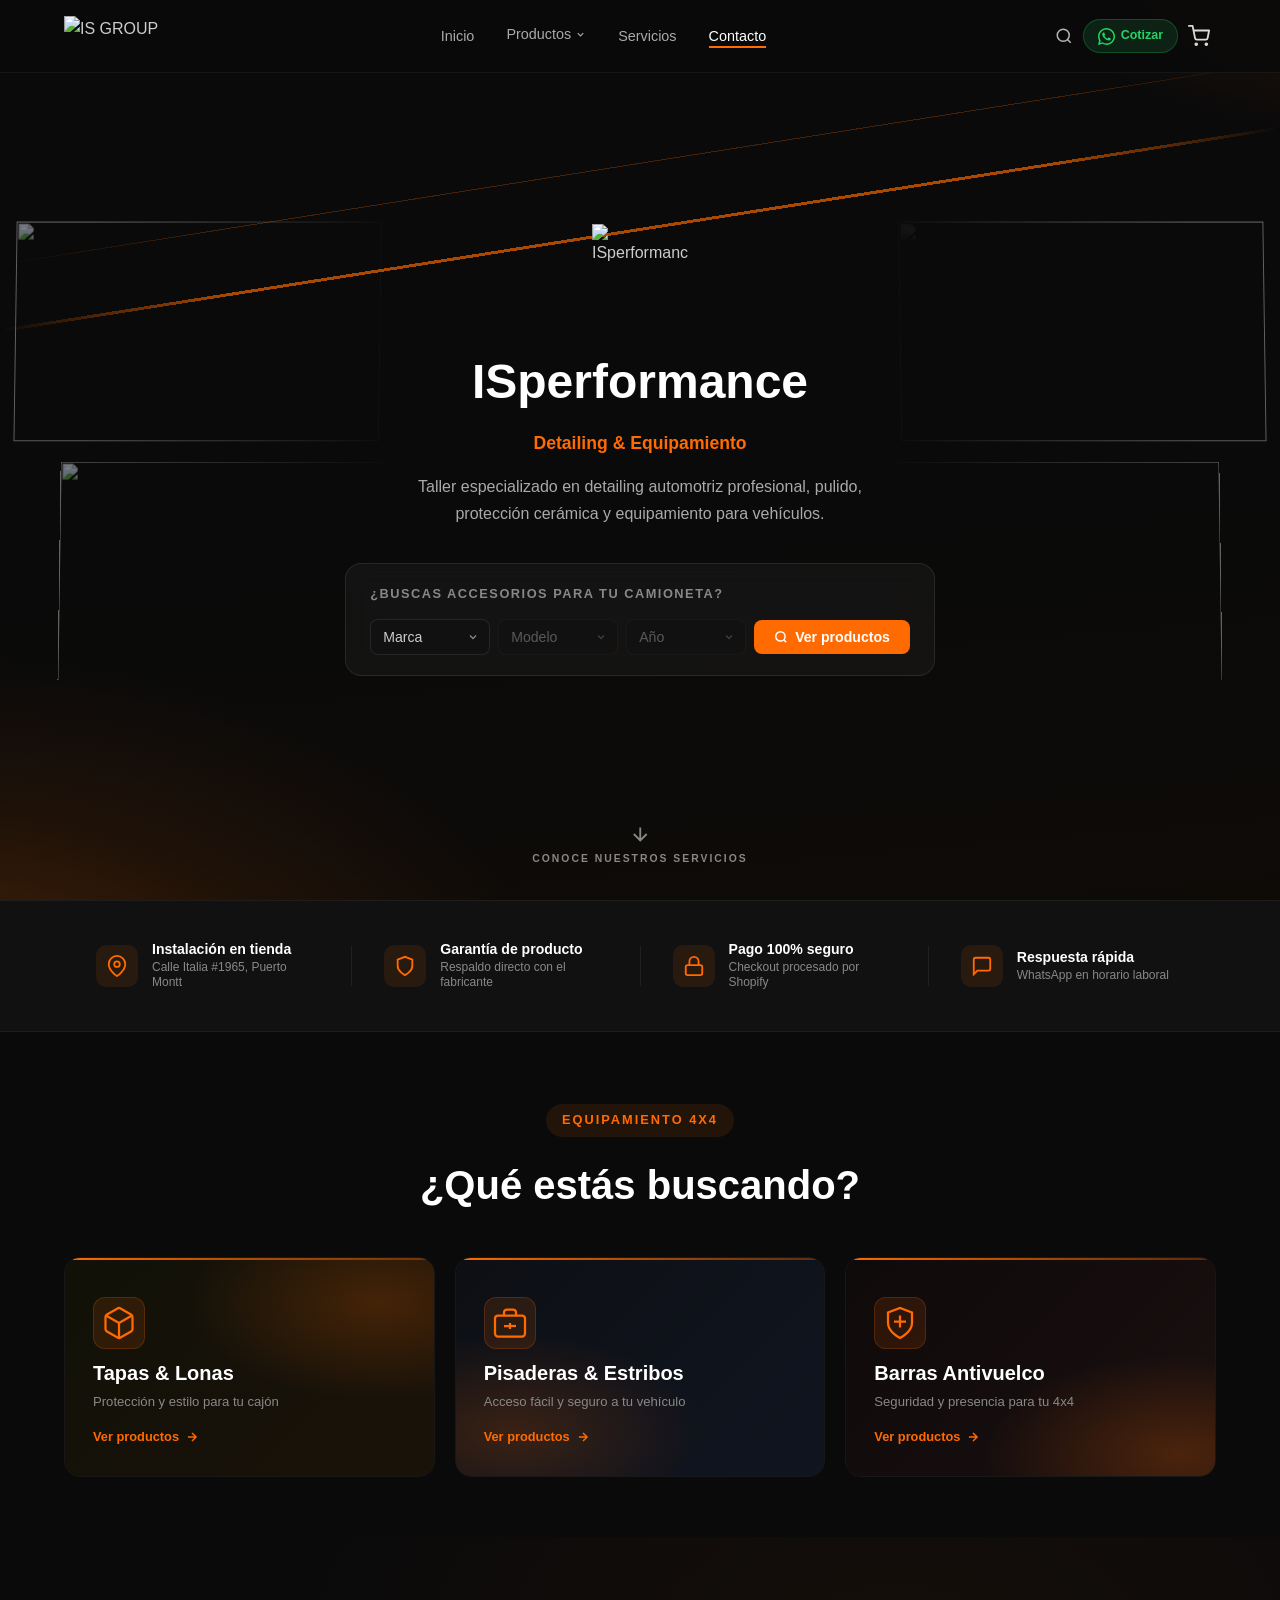
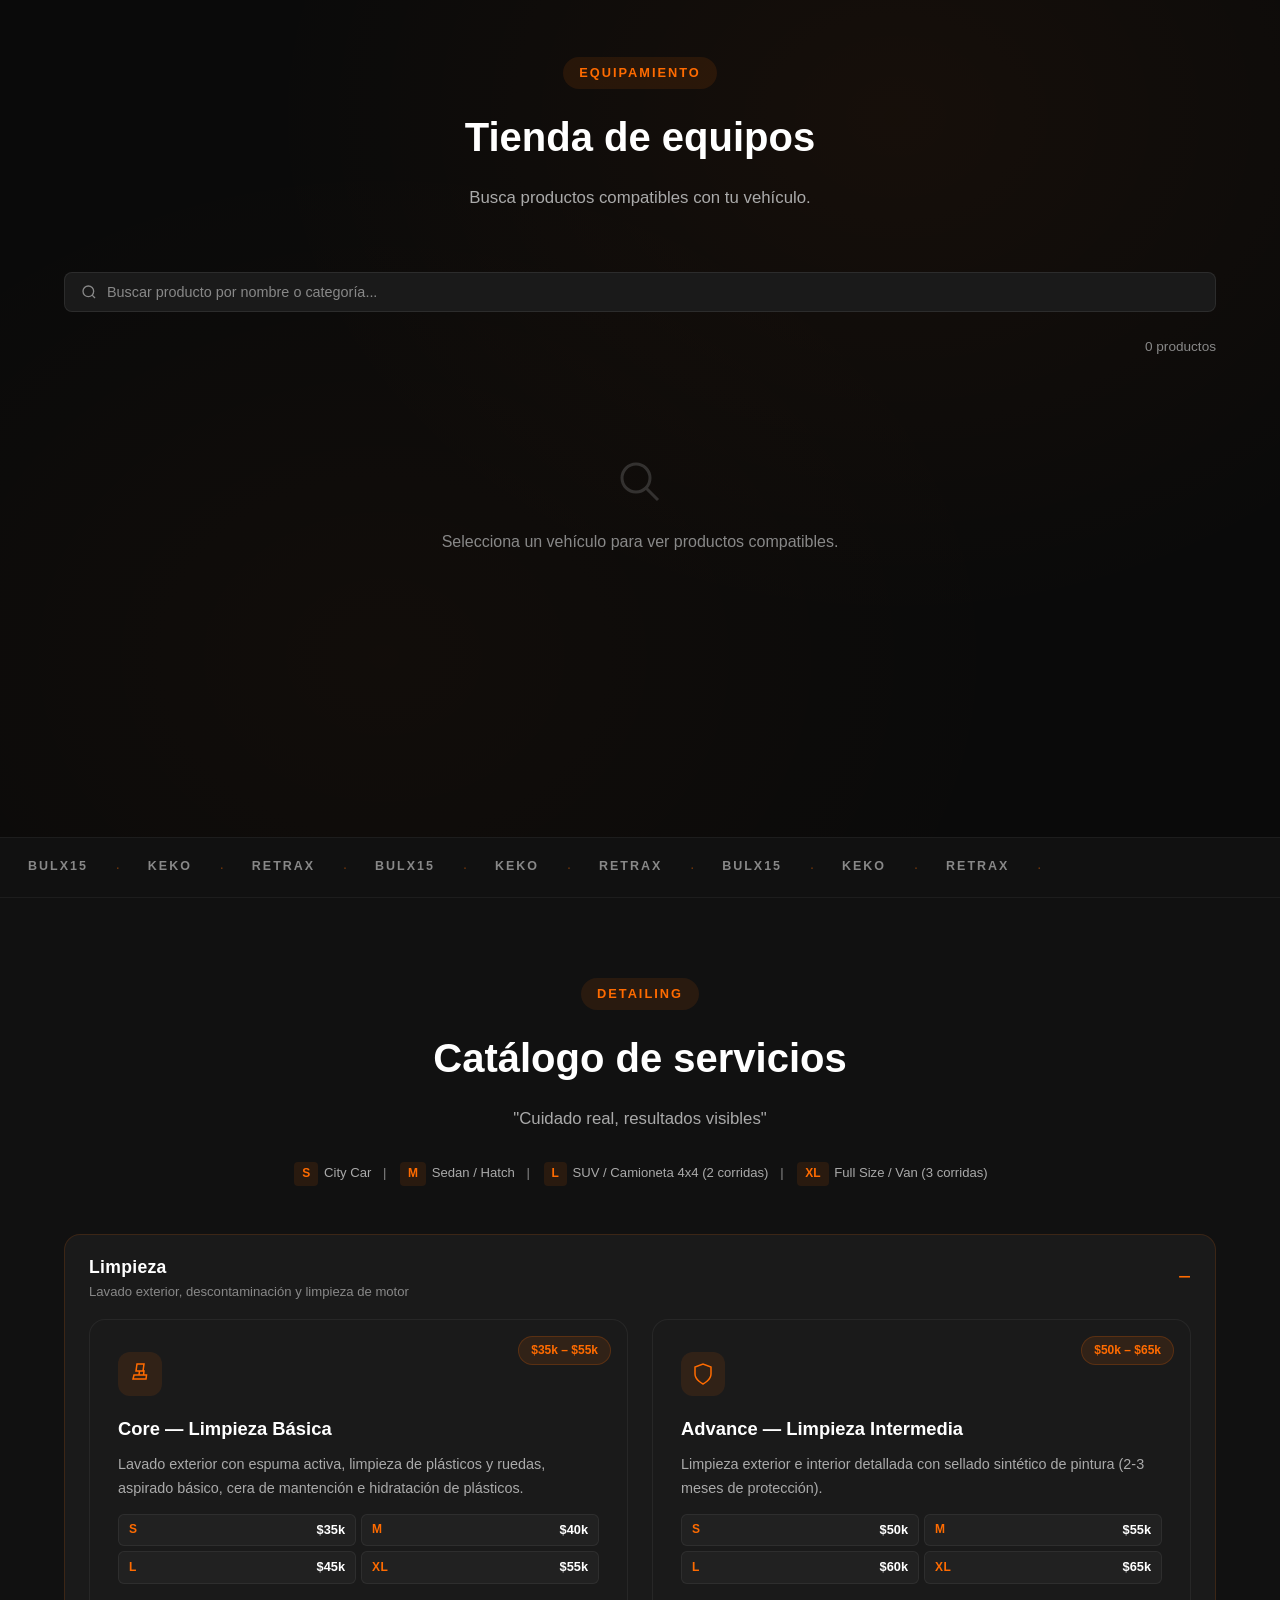
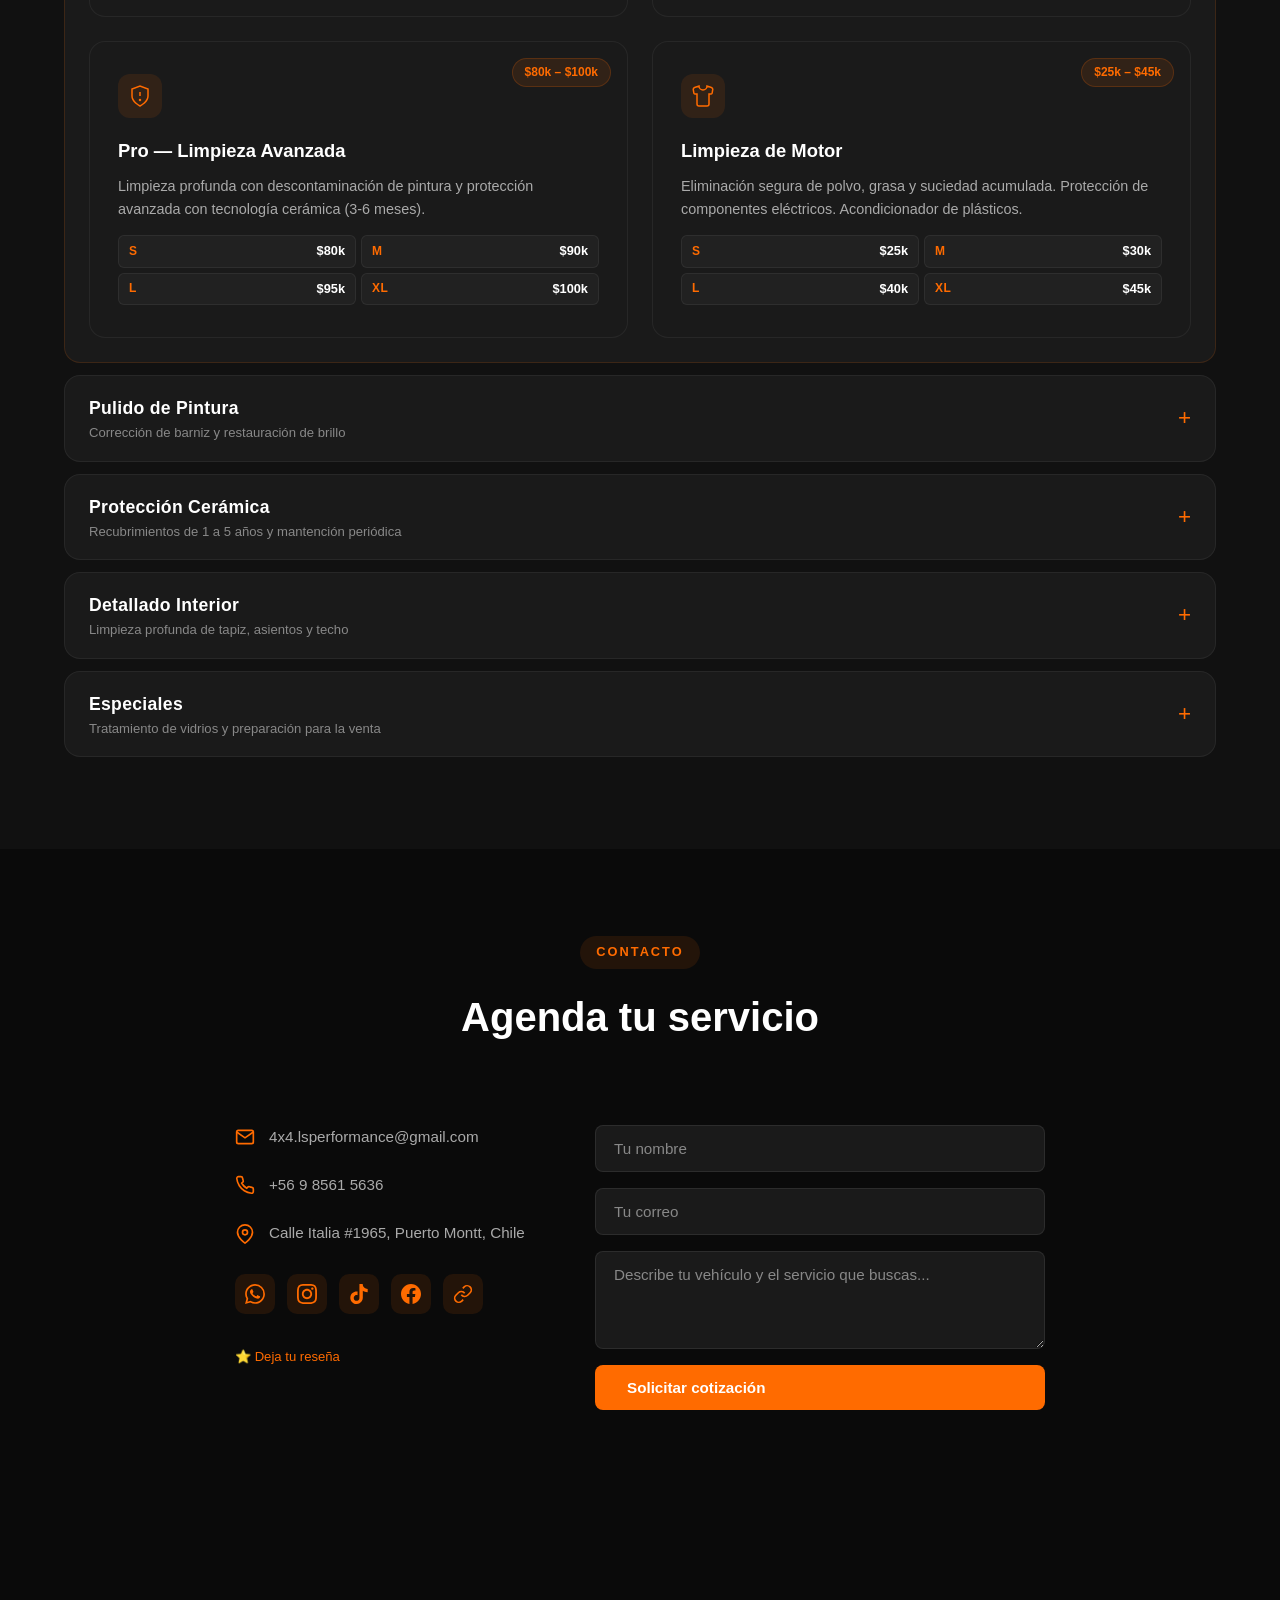
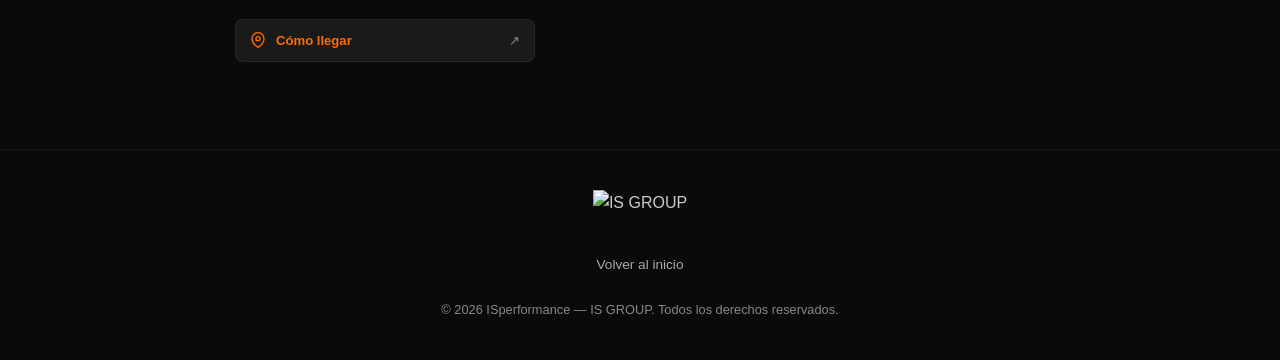
==== commit cdc2d3b7: "feat: nav dropdown Productos + lupa hero + búsqueda por texto + quitar filtro duplicado - Nav: "Equi" ====
--- a/index.html
+++ b/index.html
@@ -8,7 +8,7 @@
   <link rel="preconnect" href="https://fonts.googleapis.com" />
   <link rel="preconnect" href="https://fonts.gstatic.com" crossorigin />
   <link href="https://fonts.googleapis.com/css2?family=Inter:wght@400;500;600;700;800;900&display=swap" rel="stylesheet" />
-  <link rel="stylesheet" href="css/style.css?v=27" />
+  <link rel="stylesheet" href="css/style.css?v=29" />
   <link rel="icon" type="image/png" href="assets/images/favicon.png" />
 </head>
 <body class="subpage isperformance-page">
@@ -21,11 +21,33 @@
       </a>
       <ul class="nav-links" id="navLinks">
         <li><a href="https://daretoh.github.io/ISGROUP/" class="nav-link">Inicio</a></li>
-        <li><a href="#equipos" class="nav-link">Equipos</a></li>
-        <li><a href="#servicios" class="nav-link active">Servicios</a></li>
+        <li class="nav-has-dropdown">
+          <a href="#equipos" class="nav-link">
+            Productos
+            <svg width="11" height="11" viewBox="0 0 24 24" fill="none" stroke="currentColor" stroke-width="2.5"><polyline points="6 9 12 15 18 9"/></svg>
+          </a>
+          <div class="nav-dropdown">
+            <a href="#equipos" class="nav-dropdown-item" data-scroll-cat="tapas">
+              <svg width="14" height="14" viewBox="0 0 24 24" fill="none" stroke="currentColor" stroke-width="1.8"><path d="M21 8a2 2 0 0 0-1-1.73l-7-4a2 2 0 0 0-2 0l-7 4A2 2 0 0 0 3 8v8a2 2 0 0 0 1 1.73l7 4a2 2 0 0 0 2 0l7-4A2 2 0 0 0 21 16Z"/></svg>
+              Tapas de Cajón
+            </a>
+            <a href="#equipos" class="nav-dropdown-item" data-scroll-cat="pisaderas">
+              <svg width="14" height="14" viewBox="0 0 24 24" fill="none" stroke="currentColor" stroke-width="1.8"><rect x="2" y="7" width="20" height="14" rx="2"/><path d="M16 7V5a2 2 0 0 0-2-2h-4a2 2 0 0 0-2 2v2"/></svg>
+              Pisaderas &amp; Estribos
+            </a>
+            <a href="#equipos" class="nav-dropdown-item" data-scroll-cat="barras">
+              <svg width="14" height="14" viewBox="0 0 24 24" fill="none" stroke="currentColor" stroke-width="1.8"><path d="M12 22s8-4 8-10V5l-8-3-8 3v7c0 6 8 10 8 10z"/></svg>
+              Barras Antivuelco
+            </a>
+          </div>
+        </li>
+        <li><a href="#servicios" class="nav-link">Servicios</a></li>
         <li><a href="#contacto" class="nav-link">Contacto</a></li>
       </ul>
       <div class="nav-right">
+        <button class="nav-search-btn" id="nav-to-hero" aria-label="Buscar" title="Buscar productos">
+          <svg width="18" height="18" viewBox="0 0 24 24" fill="none" stroke="currentColor" stroke-width="2"><circle cx="11" cy="11" r="8"/><path d="m21 21-4.35-4.35"/></svg>
+        </button>
         <a href="https://wa.me/56985615636" class="nav-wa-btn" target="_blank" rel="noopener" aria-label="WhatsApp">
           <svg viewBox="0 0 24 24" fill="currentColor" width="17" height="17"><path d="M17.472 14.382c-.297-.149-1.758-.867-2.03-.967-.273-.099-.471-.148-.67.15-.197.297-.767.966-.94 1.164-.173.199-.347.223-.644.075-.297-.15-1.255-.463-2.39-1.475-.883-.788-1.48-1.761-1.653-2.059-.173-.297-.018-.458.13-.606.134-.133.298-.347.446-.52.149-.174.198-.298.298-.497.099-.198.05-.371-.025-.52-.075-.149-.669-1.612-.916-2.207-.242-.579-.487-.5-.669-.51-.173-.008-.371-.01-.57-.01-.198 0-.52.074-.792.372-.272.297-1.04 1.016-1.04 2.479 0 1.462 1.065 2.875 1.213 3.074.149.198 2.096 3.2 5.077 4.487.709.306 1.262.489 1.694.625.712.227 1.36.195 1.871.118.571-.085 1.758-.719 2.006-1.413.248-.694.248-1.289.173-1.413-.074-.124-.272-.198-.57-.347z"/><path d="M12 0C5.373 0 0 5.373 0 12c0 2.108.55 4.086 1.512 5.802L0 24l6.389-1.674A11.94 11.94 0 0012 24c6.627 0 12-5.373 12-12S18.627 0 12 0zm0 21.818a9.818 9.818 0 01-5.007-1.371l-.36-.213-3.724.976.994-3.622-.234-.373A9.818 9.818 0 012.182 12C2.182 6.57 6.57 2.182 12 2.182S21.818 6.57 21.818 12 17.43 21.818 12 21.818z"/></svg>
           <span>Cotizar</span>
@@ -196,37 +218,20 @@
         <p class="section-desc">Busca productos compatibles con tu vehículo.</p>
       </div>
 
-      <div class="filtro-card">
-        <div class="filtro-grid">
-          <div class="filtro-field">
-            <label for="filtro-marca">Marca</label>
-            <select id="filtro-marca" disabled>
-              <option value="">Cargando...</option>
-            </select>
-          </div>
-          <div class="filtro-field">
-            <label for="filtro-modelo">Modelo</label>
-            <select id="filtro-modelo" disabled>
-              <option value="">Selecciona una marca primero</option>
-            </select>
-          </div>
-          <div class="filtro-field">
-            <label for="filtro-ano">Año</label>
-            <select id="filtro-ano" disabled>
-              <option value="">Selecciona un modelo primero</option>
-            </select>
-          </div>
-          <div class="filtro-actions">
-            <button class="btn btn-primary" id="filtro-buscar">
-              <svg width="16" height="16" viewBox="0 0 24 24" fill="none" stroke="currentColor" stroke-width="2.5"><circle cx="11" cy="11" r="8"/><path d="m21 21-4.35-4.35"/></svg>
-              Buscar
-            </button>
-            <button class="btn btn-secondary" id="filtro-limpiar">
-              <svg width="16" height="16" viewBox="0 0 24 24" fill="none" stroke="currentColor" stroke-width="2"><path d="M3 6h18"/><path d="M8 6V4a2 2 0 0 1 2-2h4a2 2 0 0 1 2 2v2"/><path d="M19 6v14a2 2 0 0 1-2 2H7a2 2 0 0 1-2-2V6"/><path d="M10 11v6"/><path d="M14 11v6"/></svg>
-              Limpiar
-            </button>
-          </div>
-        </div>
+      <!-- Selects ocultos: el hero-filtro los controla via filtros.js -->
+      <div style="display:none" aria-hidden="true">
+        <select id="filtro-marca"><option value="">Cargando...</option></select>
+        <select id="filtro-modelo"><option value=""></option></select>
+        <select id="filtro-ano"><option value=""></option></select>
+        <button id="filtro-buscar"></button>
+        <button id="filtro-limpiar"></button>
+      </div>
+
+      <!-- Búsqueda por texto -->
+      <div class="producto-search-bar">
+        <svg width="16" height="16" viewBox="0 0 24 24" fill="none" stroke="currentColor" stroke-width="2"><circle cx="11" cy="11" r="8"/><path d="m21 21-4.35-4.35"/></svg>
+        <input type="text" id="producto-buscar-texto" placeholder="Buscar producto por nombre o categoría..." autocomplete="off" />
+        <button class="producto-search-clear" id="producto-buscar-clear" style="display:none" aria-label="Limpiar búsqueda">✕</button>
       </div>
 
       <div class="equipos-total" id="equipos-total">0 productos</div>
@@ -241,20 +246,27 @@
   </section>
 
   <!-- MARCAS / PROVEEDORES -->
-  <section class="marcas slide-section" id="marcas">
-    <div class="container">
-      <div class="marcas-track">
-        <div class="marcas-strip">
-          <img src="img/logos/BULX15_LOGO.png" alt="BULX15" loading="lazy" />
-          <img src="img/logos/LOGO_KEKO.png" alt="Keko" loading="lazy" />
-          <img src="img/logos/RETRAX.png" alt="Retrax" loading="lazy" />
-          <img src="img/logos/BULX15_LOGO.png" alt="BULX15" loading="lazy" />
-          <img src="img/logos/LOGO_KEKO.png" alt="Keko" loading="lazy" />
-          <img src="img/logos/RETRAX.png" alt="Retrax" loading="lazy" />
-          <img src="img/logos/BULX15_LOGO.png" alt="BULX15" loading="lazy" />
-          <img src="img/logos/LOGO_KEKO.png" alt="Keko" loading="lazy" />
-          <img src="img/logos/RETRAX.png" alt="Retrax" loading="lazy" />
-        </div>
+  <section class="marcas" id="marcas">
+    <div class="marcas-track">
+      <div class="marcas-strip">
+        <span class="marca-label">BULX15</span>
+        <span class="marca-sep">·</span>
+        <span class="marca-label">Keko</span>
+        <span class="marca-sep">·</span>
+        <span class="marca-label">Retrax</span>
+        <span class="marca-sep">·</span>
+        <span class="marca-label">BULX15</span>
+        <span class="marca-sep">·</span>
+        <span class="marca-label">Keko</span>
+        <span class="marca-sep">·</span>
+        <span class="marca-label">Retrax</span>
+        <span class="marca-sep">·</span>
+        <span class="marca-label">BULX15</span>
+        <span class="marca-sep">·</span>
+        <span class="marca-label">Keko</span>
+        <span class="marca-sep">·</span>
+        <span class="marca-label">Retrax</span>
+        <span class="marca-sep">·</span>
       </div>
     </div>
   </section>
@@ -625,9 +637,9 @@
     </div>
   </footer>
 
-  <script src="js/main.js?v=27"></script>
-  <script src="js/carrito.js?v=27"></script>
-  <script src="js/productos.js?v=27"></script>
-  <script src="js/filtros.js?v=27"></script>
+  <script src="js/main.js?v=29"></script>
+  <script src="js/carrito.js?v=29"></script>
+  <script src="js/productos.js?v=29"></script>
+  <script src="js/filtros.js?v=29"></script>
 </body>
 </html>
--- a/css/style.css
+++ b/css/style.css
@@ -179,6 +179,166 @@
   justify-content: center;
 }
 
+/* ---- Search button (lupa → hero) ---- */
+.nav-search-btn {
+  background: none;
+  border: none;
+  cursor: pointer;
+  color: var(--white);
+  padding: 6px;
+  display: flex;
+  align-items: center;
+  opacity: 0.7;
+  transition: opacity 0.2s;
+  flex-shrink: 0;
+}
+.nav-search-btn:hover { opacity: 1; }
+
+/* ---- Nav dropdown ---- */
+.nav-has-dropdown {
+  position: relative;
+}
+
+.nav-has-dropdown > a {
+  display: flex;
+  align-items: center;
+  gap: 4px;
+}
+
+.nav-has-dropdown > a svg {
+  transition: transform 0.2s;
+  flex-shrink: 0;
+}
+
+.nav-has-dropdown:hover > a svg {
+  transform: rotate(180deg);
+}
+
+.nav-dropdown {
+  position: absolute;
+  top: calc(100% + 14px);
+  left: 50%;
+  transform: translateX(-50%) translateY(-6px);
+  background: var(--dark-800);
+  border: 1px solid rgba(255,255,255,0.1);
+  border-radius: var(--radius-sm);
+  padding: 6px;
+  min-width: 200px;
+  opacity: 0;
+  pointer-events: none;
+  transition: opacity 0.18s ease, transform 0.18s ease;
+  z-index: 200;
+  box-shadow: 0 20px 48px rgba(0,0,0,0.55);
+}
+
+.nav-has-dropdown:hover .nav-dropdown,
+.nav-has-dropdown.open .nav-dropdown {
+  opacity: 1;
+  pointer-events: all;
+  transform: translateX(-50%) translateY(0);
+}
+
+.nav-dropdown-item {
+  display: flex;
+  align-items: center;
+  gap: 10px;
+  padding: 10px 14px;
+  font-size: 0.85rem;
+  font-weight: 500;
+  color: var(--gray-300);
+  border-radius: 6px;
+  transition: background 0.15s, color 0.15s;
+  text-decoration: none;
+  white-space: nowrap;
+  cursor: pointer;
+}
+
+.nav-dropdown-item:hover {
+  background: rgba(255,107,0,0.1);
+  color: var(--orange-500);
+}
+
+.nav-dropdown-item svg {
+  flex-shrink: 0;
+  color: var(--orange-500);
+  opacity: 0.8;
+}
+
+/* Dropdown en móvil: inline debajo del link */
+@media (max-width: 768px) {
+  .nav-dropdown {
+    position: static;
+    transform: none;
+    opacity: 1;
+    pointer-events: all;
+    box-shadow: none;
+    border: none;
+    background: rgba(255,255,255,0.03);
+    border-radius: 0;
+    padding: 0;
+    display: none;
+  }
+  .nav-has-dropdown.open .nav-dropdown {
+    display: block;
+  }
+  .nav-has-dropdown > a svg {
+    margin-left: 4px;
+  }
+  .nav-dropdown-item {
+    padding: 12px 32px;
+    border-bottom: 1px solid rgba(255,255,255,0.04);
+  }
+}
+
+/* ---- Barra de búsqueda por texto ---- */
+.producto-search-bar {
+  display: flex;
+  align-items: center;
+  gap: 10px;
+  background: var(--dark-700);
+  border: 1px solid rgba(255,255,255,0.08);
+  border-radius: var(--radius-sm);
+  padding: 11px 16px;
+  margin-bottom: 24px;
+  transition: border-color 0.2s;
+}
+
+.producto-search-bar:focus-within {
+  border-color: rgba(255,107,0,0.5);
+  box-shadow: 0 0 0 3px rgba(255,107,0,0.08);
+}
+
+.producto-search-bar svg {
+  color: var(--gray-400);
+  flex-shrink: 0;
+}
+
+.producto-search-bar input {
+  flex: 1;
+  background: none;
+  border: none;
+  outline: none;
+  font-size: 0.9rem;
+  font-family: var(--font);
+  color: var(--white);
+}
+
+.producto-search-bar input::placeholder {
+  color: var(--gray-400);
+}
+
+.producto-search-clear {
+  background: none;
+  border: none;
+  color: var(--gray-400);
+  cursor: pointer;
+  font-size: 1rem;
+  padding: 0 2px;
+  line-height: 1;
+  transition: color 0.2s;
+}
+.producto-search-clear:hover { color: var(--white); }
+
 .nav-sep {
   color: var(--gray-400);
   font-size: 1rem;
@@ -2896,8 +3056,11 @@
    MARCAS / PROVEEDORES
    ======================================== */
 .marcas {
-  padding: 60px 0;
+  padding: 18px 0;
   overflow: hidden;
+  border-top: 1px solid rgba(255,255,255,0.05);
+  border-bottom: 1px solid rgba(255,255,255,0.05);
+  background: var(--dark-800);
 }
 
 .marcas-track {
@@ -2907,24 +3070,43 @@
 
 .marcas-strip {
   display: flex;
-  gap: 80px;
   align-items: center;
   width: max-content;
-  animation: marquee 18s linear infinite;
-}
-
+  animation: marquee 20s linear infinite;
+}
+
+.marca-label {
+  font-size: 0.78rem;
+  font-weight: 800;
+  letter-spacing: 2px;
+  text-transform: uppercase;
+  color: var(--gray-400);
+  padding: 0 28px;
+  white-space: nowrap;
+  transition: color 0.2s;
+  flex-shrink: 0;
+}
+
+.marca-label:hover { color: var(--gray-200); }
+
+.marca-sep {
+  color: rgba(255,107,0,0.4);
+  font-size: 0.9rem;
+  flex-shrink: 0;
+}
+
+/* Si en algún momento se agregan imágenes */
 .marcas-strip img {
-  height: 36px;
+  height: 28px;
   width: auto;
   max-width: none;
-  opacity: 0.5;
+  opacity: 0.45;
   transition: opacity 0.3s;
   flex-shrink: 0;
-}
-
-.marcas-strip img:hover {
-  opacity: 1;
-}
+  padding: 0 24px;
+}
+
+.marcas-strip img:hover { opacity: 0.9; }
 
 @keyframes marquee {
   0% { transform: translateX(0); }
